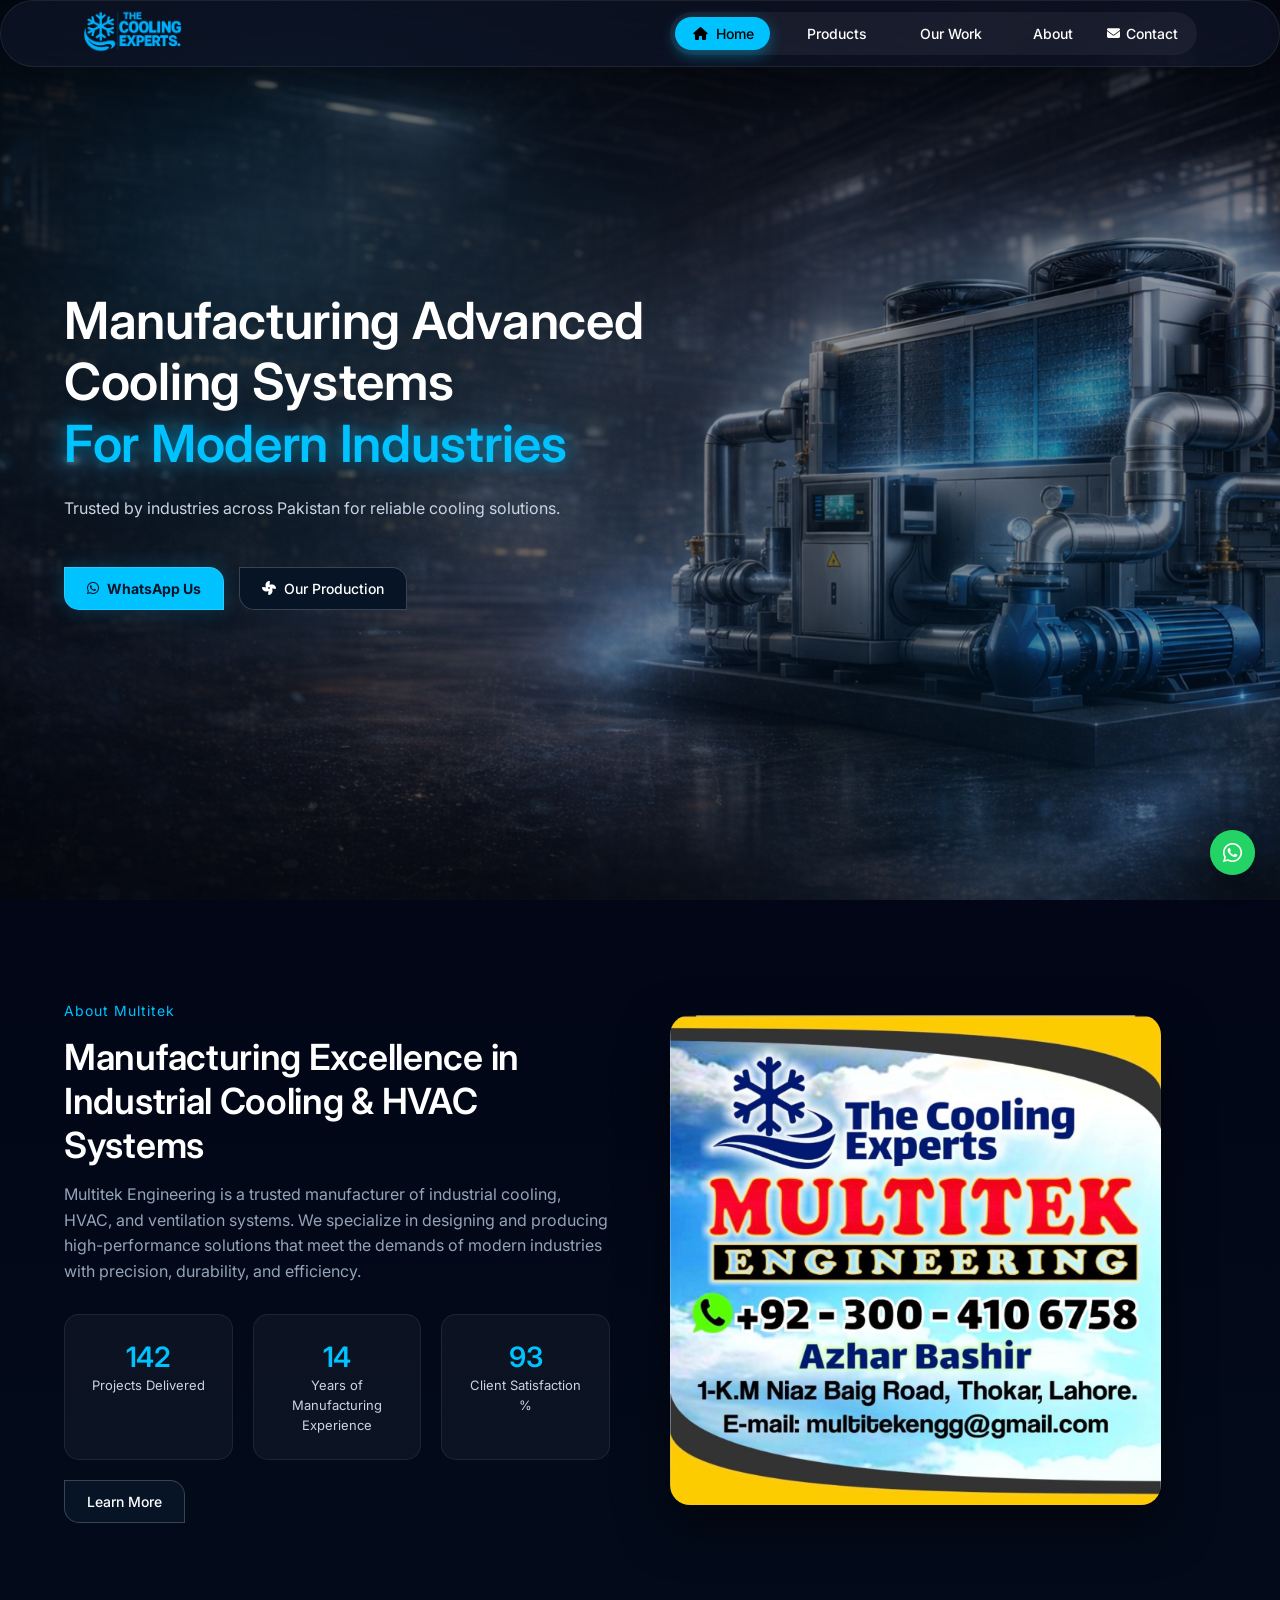
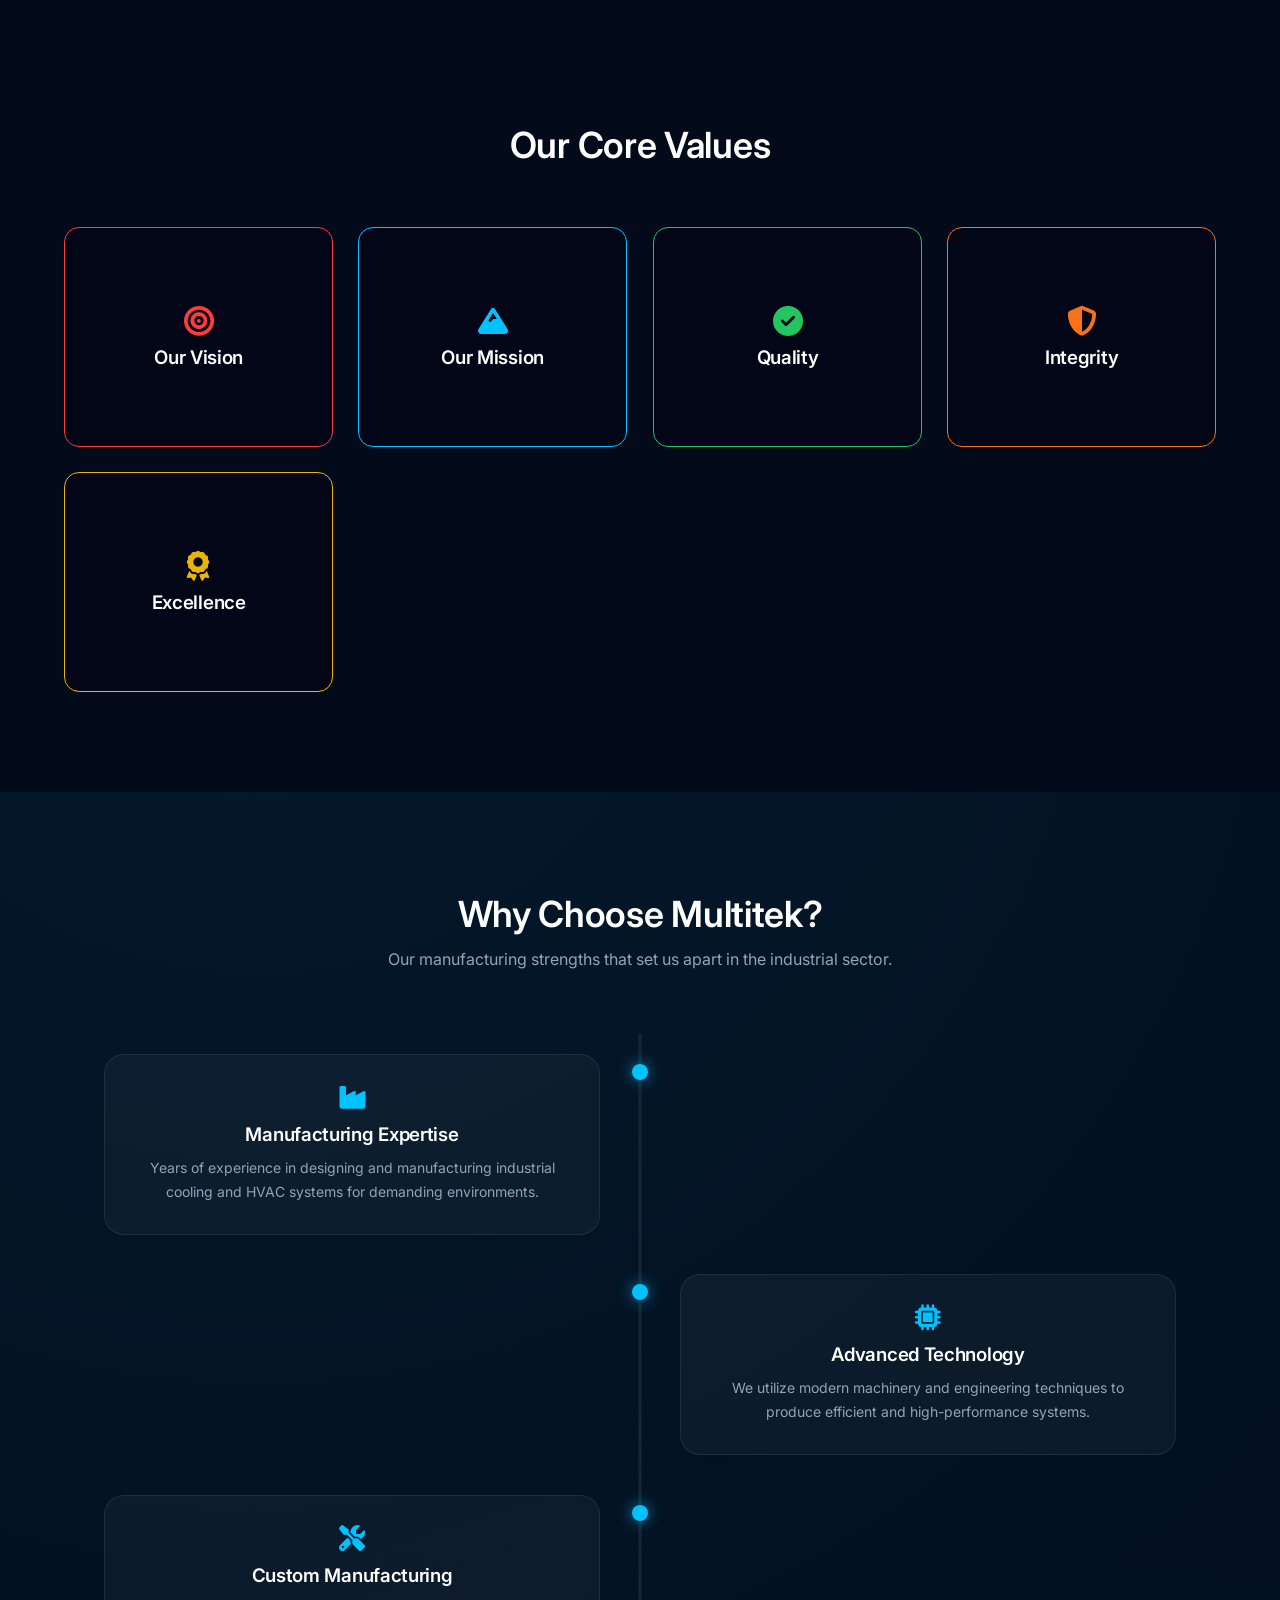
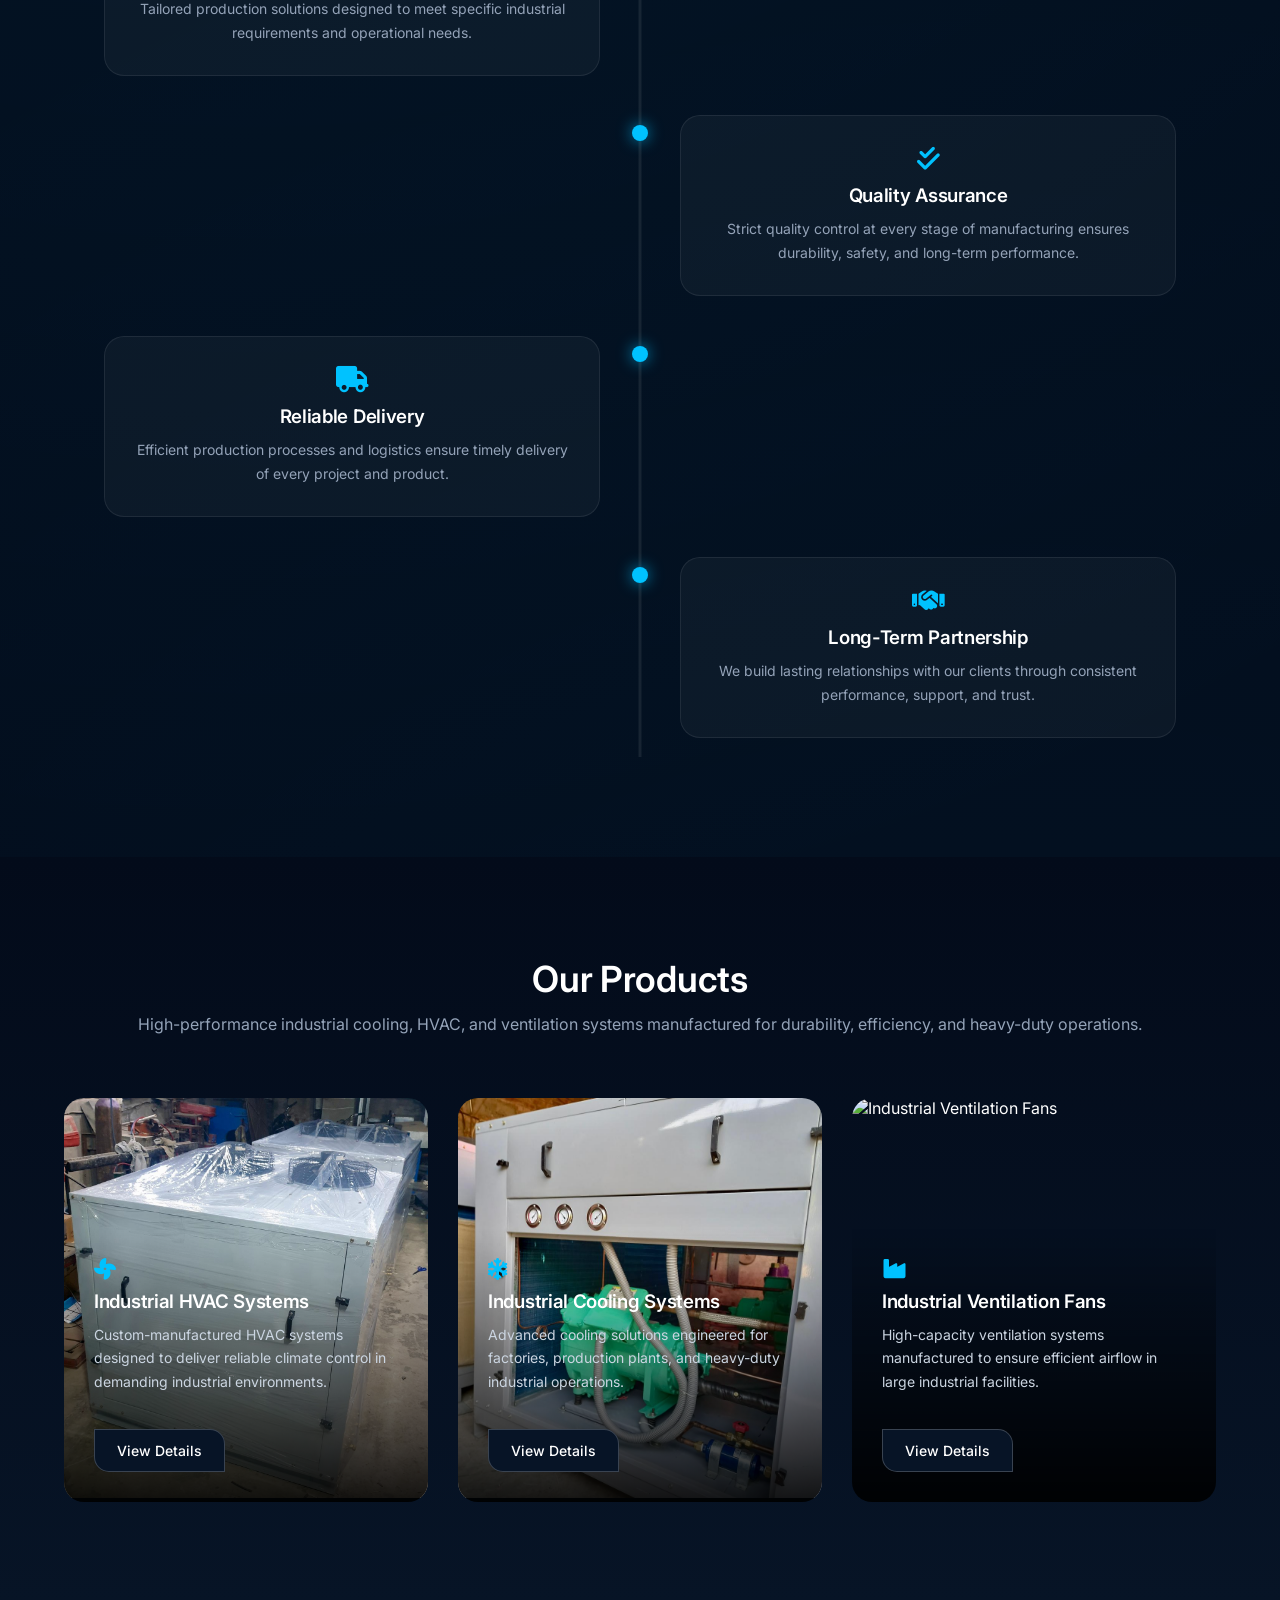
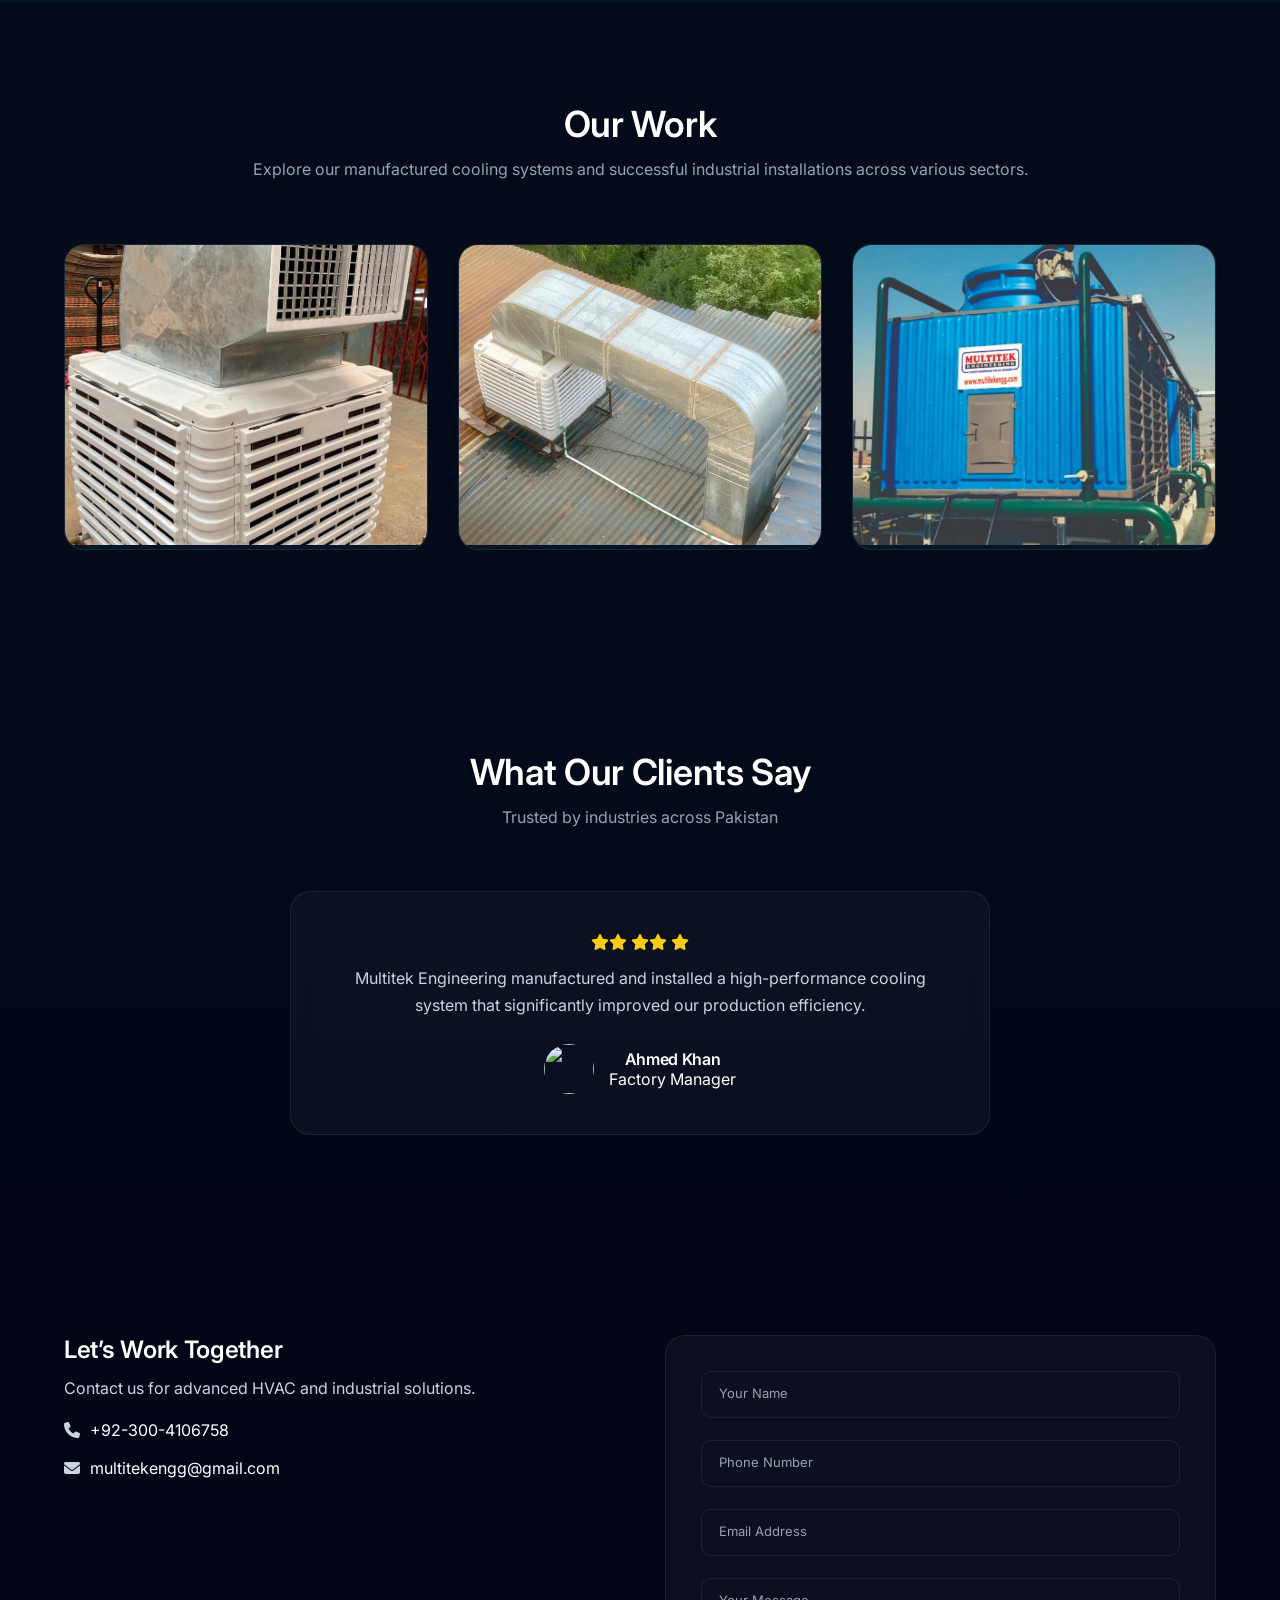
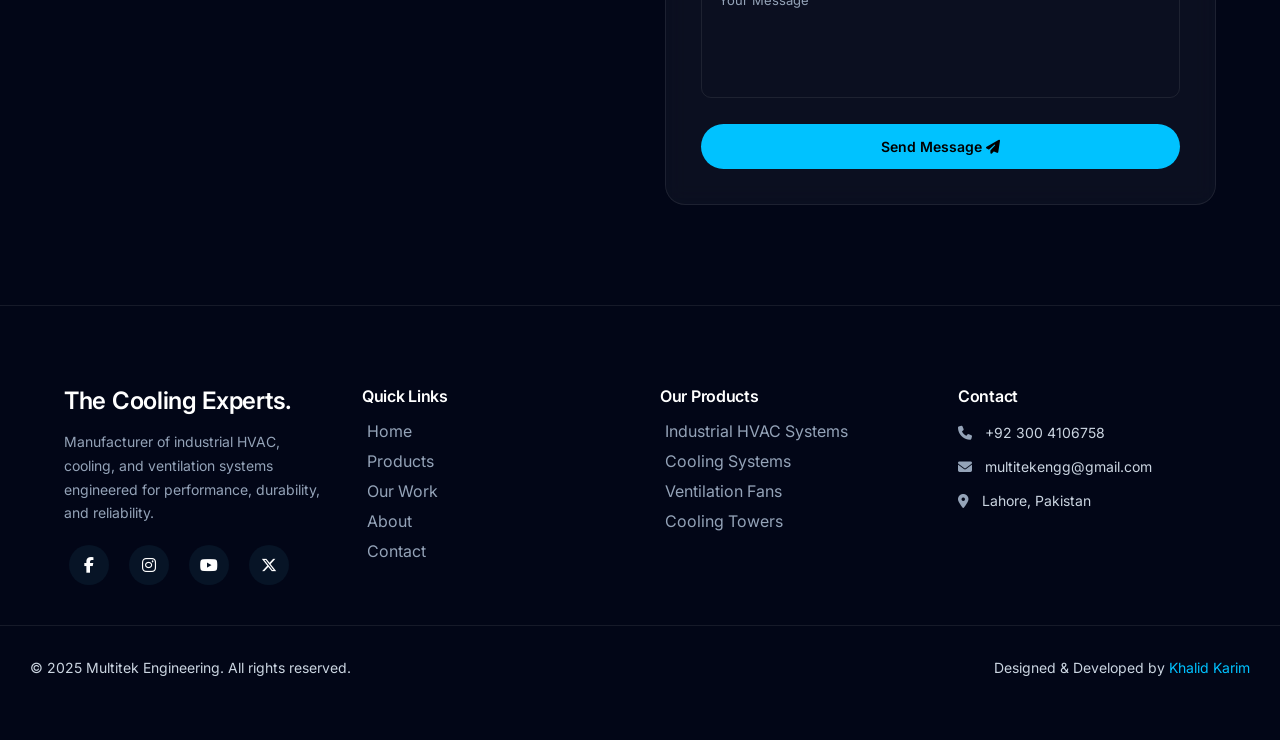
==== index.html @ aec08856 "Add files via upload" ====
<!DOCTYPE html>
<html lang="en">
<head>
<meta charset="UTF-8">
<meta name="viewport" content="width=device-width, initial-scale=1.0">

<!-- SEO TITLE -->
<title>Multitek Engineering | Industrial HVAC & Cooling Systems Manufacturer in Pakistan</title>

<!-- META DESCRIPTION -->
<meta name="description" content="Multitek Engineering is a leading manufacturer of industrial HVAC, cooling, and ventilation systems in Pakistan. We deliver high-performance, energy-efficient solutions for factories and industries.">

<!-- KEYWORDS -->
<meta name="keywords" content="Industrial HVAC Pakistan, Cooling Systems Manufacturer, Industrial Ventilation Systems, HVAC Manufacturer Pakistan, Multitek Engineering">

<!-- AUTHOR -->
<meta name="author" content="Multitek Engineering">

<!-- ROBOTS -->
<meta name="robots" content="index, follow">

<!-- CANONICAL (IMPORTANT FOR SEO) -->
<link rel="canonical" href="https://multitekengg.com/">

<!-- OPEN GRAPH -->
<meta property="og:title" content="Multitek Engineering | Industrial HVAC & Cooling Systems">
<meta property="og:description" content="High-performance industrial cooling and HVAC systems manufactured for modern industries.">
<meta property="og:image" content="assets/preview.jpg">
<meta property="og:type" content="website">
<meta property="og:url" content="https://multitekengg.com/">

<!-- TWITTER CARD -->
<meta name="twitter:card" content="summary_large_image">
<meta name="twitter:title" content="Multitek Engineering | Industrial HVAC & Cooling Systems">
<meta name="twitter:description" content="Industrial cooling and HVAC systems manufacturer in Pakistan.">
<meta name="twitter:image" content="assets/preview.jpg">

<!-- FAVICON -->
<link rel="icon" href="assets/favicon.png">

<!-- GOOGLE FONTS (OPTIMIZED) -->
<link rel="preconnect" href="https://fonts.googleapis.com">
<link rel="preconnect" href="https://fonts.gstatic.com" crossorigin>
<link href="https://fonts.googleapis.com/css2?family=Inter:wght@300;400;600;700&display=swap" rel="stylesheet">

<!-- FONT AWESOME -->
<link rel="stylesheet" href="https://cdnjs.cloudflare.com/ajax/libs/font-awesome/6.5.0/css/all.min.css">

<!-- CSS -->
<link rel="stylesheet" href="style.css">
<link rel="stylesheet" href="responsive.css">
<link rel="sitemap" type="application/xml" title="Sitemap" href="/sitemap.xml">
</head>

<body>

<!-- ================= NAVBAR ================= -->
<div id="navbar-placeholder"></div>
<!-- ================= HERO ================= -->
<section class="hero">

  <!-- BACKGROUND -->
  <div class="hero-bg"></div>

  <div class="container hero-grid">

    <!-- LEFT CONTENT -->
    <div class="hero-content">
      <h1 data-animate="down">
        Manufacturing Advanced Cooling Systems <br>
  <span>For Modern Industries</span>
      </h1>

      <p data-animate="left">
        Trusted by industries across Pakistan for reliable cooling solutions.</p>

      <div class="hero-buttons">
        <a href="https://wa.me/923004106758" class="btn primary" target="_blank" 
   rel="noopener noreferrer"
   aria-label="Chat on WhatsApp" ><i class="fa-brands fa-whatsapp"></i> WhatsApp Us</a>
   
        <a href="products.html" class="btn secondary"><i class="fa-solid fa-fan"></i> Our Production</a>
      </div>
    </div>

  </div>

</section>

<!-- ================= ABOUT ================= -->
<section class="about">
  <div class="container about-grid">

    <!-- LEFT CONTENT -->
    <div class="about-text" data-animate="left">
      <span class="tagline">About Multitek</span>

      <h2>
        Manufacturing Excellence in Industrial Cooling & HVAC Systems
      </h2>

      <p>
        Multitek Engineering is a trusted manufacturer of industrial cooling, HVAC, and ventilation systems. We specialize in designing and producing high-performance solutions that meet the demands of modern industries with precision, durability, and efficiency.
      </p>
     

      <!-- STATS -->
      <div class="stats">

        <div class="stat-card">
          <h3 class="counter" data-target="150">0</h3>
          <span>Projects Delivered</span>
        </div>

        <div class="stat-card">
          <h3 class="counter" data-target="15">0</h3>
          <span>Years of Manufacturing Experience</span>
        </div>

        <div class="stat-card">
          <h3 class="counter" data-target="98">0</h3>
          <span>Client Satisfaction %</span>
        </div>

      </div>

      <a href="about.html" class="btn secondary">Learn More</a>
    </div>

    <!-- RIGHT IMAGE -->
    <div class="about-img" data-animate="right">
      <img src="assets/about-multitek.jpeg" alt="Industrial manufacturing facility">
    </div>

  </div>
</section>

<section class="know-us">
  <div class="container">

    <div class="section-header">
      <h2 data-animate="down">Our Core Values</h2>
    </div>

    <div class="know-grid">

      <!-- CARD -->
      <div class="know-card">
        <div class="card-inner">

          <div class="card-front red">
            <i class="fas fa-bullseye"></i>
            <h3>Our Vision</h3>
          </div>

          <div class="card-back">
            <p>To become a leading manufacturer of industrial cooling and HVAC systems, delivering innovation, precision, and long-term reliability worldwide.</p>
          </div>

        </div>
      </div>

      <!-- CARD -->
      <div class="know-card">
        <div class="card-inner">

          <div class="card-front blue">
            <i class="fas fa-mountain"></i>
            <h3>Our Mission</h3>
          </div>

          <div class="card-back">
            <p>To design and manufacture high-performance industrial cooling and ventilation systems that meet modern industry demands.</p>
          </div>

        </div>
      </div>

      <!-- CARD -->
      <div class="know-card">
        <div class="card-inner">

          <div class="card-front green">
            <i class="fas fa-check-circle"></i>
            <h3>Quality</h3>
          </div>

          <div class="card-back">
            <p>We maintain strict quality control in every stage of manufacturing to ensure durability, efficiency, and long Products life.</p>
          </div>

        </div>
      </div>

      <!-- CARD -->
      <div class="know-card">
        <div class="card-inner">

          <div class="card-front orange">
            <i class="fas fa-shield-alt"></i>
            <h3>Integrity</h3>
          </div>

          <div class="card-back">
            <p>We operate with transparency, reliability, and strong business ethics in every project and client relationship.</p>
          </div>

        </div>
      </div>

      <!-- CARD -->
      <div class="know-card">
        <div class="card-inner">

          <div class="card-front yellow">
            <i class="fas fa-award"></i>
            <h3>Excellence</h3>
          </div>

          <div class="card-back">
            <p>We continuously improve our manufacturing processes and technologies to deliver superior industrial solutions.</p>
          </div>

        </div>
      </div>

    </div>

  </div>
</section>

<section class="why-timeline">
  <div class="container">

    <div class="section-header">
      <h2 data-animate="down">Why Choose Multitek?</h2>
      <p>Our manufacturing strengths that set us apart in the industrial sector.</p>
    </div>

    <div class="timeline">

      <!-- LINE -->
      <div class="timeline-line"></div>

      <!-- ITEM -->
      <div class="timeline-item left" data-animate="left">
        <div class="extra-card">
          <i class="fas fa-industry"></i>
          <h3>Manufacturing Expertise</h3>
          <p>Years of experience in designing and manufacturing industrial cooling and HVAC systems for demanding environments.</p>
        </div>
      </div>

      <div class="timeline-item right" data-animate="right">
        <div class="extra-card">
          <i class="fas fa-microchip"></i>
          <h3>Advanced Technology</h3>
          <p>We utilize modern machinery and engineering techniques to produce efficient and high-performance systems.</p>
        </div>
      </div>

      <div class="timeline-item left" data-animate="left">
        <div class="extra-card">
          <i class="fas fa-tools"></i>
          <h3>Custom Manufacturing</h3>
          <p>Tailored production solutions designed to meet specific industrial requirements and operational needs.</p>
        </div>
      </div>

      <div class="timeline-item right" data-animate="right">
        <div class="extra-card">
          <i class="fas fa-check-double"></i>
          <h3>Quality Assurance</h3>
          <p>Strict quality control at every stage of manufacturing ensures durability, safety, and long-term performance.</p>
        </div>
      </div>

      <div class="timeline-item left" data-animate="left">
        <div class="extra-card">
          <i class="fas fa-truck"></i>
          <h3>Reliable Delivery</h3>
          <p>Efficient production processes and logistics ensure timely delivery of every project and product.</p>
        </div>
      </div>

      <div class="timeline-item right" data-animate="right">
        <div class="extra-card">
          <i class="fas fa-handshake"></i>
          <h3>Long-Term Partnership</h3>
          <p>We build lasting relationships with our clients through consistent performance, support, and trust.</p>
        </div>
      </div>

    </div>

  </div>
</section>

<!-- ================= Products ================= -->
<section class="products">
  <div class="container">

    <div class="section-header"data-animate="down">
      <h2>Our Products</h2>
      <p>High-performance industrial cooling, HVAC, and ventilation systems manufactured for durability, efficiency, and heavy-duty operations.</p>
    </div>

    <div class="products-grid">

      <!-- CARD 1 -->
      <div class="products-card" data-animate="left">
        <img src="HVAC UNIT PHARMA GRADE/HVAC-UNIT-PHARMA-GRADE (5).jpeg" alt="Industrial HVAC Systems">

        <div class="products-content">
          <i class="fas fa-fan"></i>
          <h3>Industrial HVAC Systems</h3>
          <p>Custom-manufactured HVAC systems designed to deliver reliable climate control in demanding industrial environments.</p>
          <a href="products.html" class="btn secondary">View Details</a>
        </div>
      </div>

      <!-- CARD 2 -->
      <div class="products-card" data-animate="down">
        <img src="Air conditioning units 20+20 tons with Sami sealed compressor/Air-conditioning-units (2).jpeg" alt="Industrial Cooling Systems">

        <div class="products-content">
          <i class="fas fa-snowflake"></i>
          <h3>Industrial Cooling Systems</h3>
          <p>Advanced cooling solutions engineered for factories, production plants, and heavy-duty industrial operations.</p>
          <a href="products.html" class="btn secondary">View Details</a>
        </div>
      </div>

      <!-- CARD 3 -->
      <div class="products-card" data-animate="right">
        <img src="INDUSTRIAL VENTILATION FANS/VENTILATION-FAN (2).jpeg" alt="Industrial Ventilation Fans">

        <div class="products-content">
          <i class="fas fa-industry"></i>
          <h3>Industrial Ventilation Fans</h3>
          <p>High-capacity ventilation systems manufactured to ensure efficient airflow in large industrial facilities.</p>
          <a href="products.html" class="btn secondary">View Details</a>
        </div>
      </div>

    </div>

  </div>
</section>

<!-- ================= PROJECTS ================= -->
 <section class="projects" id="projects">
  <div class="container">

    <div class="section-header" data-animate="down">
      <h2>Our Work</h2>
      <p>Explore our manufactured cooling systems and successful industrial installations across various sectors.</p>
    </div>

    <div class="projects-grid" data-animate="down">

      <!-- PROJECT 1 -->
      <div class="project-card"data-animate="left">
        <img src="EVAPORATED COOLERS LOCAL AND CHINA/EVAPORATED-COOLERS (5).jpeg" alt="Industrial Cooling System Installation">

        <div class="project-overlay">
          <span class="tag">Cooling System</span>
          <h3>Industrial Cooling Plant</h3>
          <p>Custom-manufactured high-capacity cooling system installed for a large-scale production facility.</p>
          <a href="projects.html" class="btn secondary">View Details</a>
        </div>
      </div>

      <!-- PROJECT 2 -->
      <div class="project-card" data-animate="down">
        <img src="assets/AIR DISTRIBUTION DUCT WORK.jpeg" alt="AIR DISTRIBUTION DUCT WORK">

        <div class="project-overlay">
          <span class="tag">Ventilation</span>
          <h3>AIR DISTRIBUTION DUCT WORK</h3>
          <p>Heavy-duty ventilation solution designed and installed to optimize airflow in industrial environments.</p>
          <a href="projects.html" class="btn secondary">View Details</a>
        </div>
      </div>

      <!-- PROJECT 3 -->
      <div class="project-card" data-animate="right">
        <img src="assets/FRP COOLING TOWERS.jpeg" alt="Cooling Tower Manufacturing">

        <div class="project-overlay">
          <span class="tag">Cooling Tower</span>
          <h3>Cooling Tower System</h3>
          <p>Engineered and manufactured cooling tower system ensuring efficient thermal performance.</p>
          <a href="projects.html" class="btn secondary">View Details</a>
        </div>
      </div>

    </div>

  </div>
</section>

<!-- ================= TESTIMONIAL ================= -->
<section class="testimonials">
  <div class="container">

    <div class="section-header"data-animate="down">
      <h2>What Our Clients Say</h2>
      <p>Trusted by industries across Pakistan</p>
    </div>

    <div class="testimonial-slider">

      <!-- 1 -->
      <div class="testimonial-card active">
        <div class="stars">
          <i class="fas fa-star"></i><i class="fas fa-star"></i>
          <i class="fas fa-star"></i><i class="fas fa-star"></i>
          <i class="fas fa-star"></i>
        </div>
        <p>
          Multitek Engineering manufactured and installed a high-performance cooling system that significantly improved our production efficiency.
        </p>
        <div class="client">
          <img src="https://randomuser.me/api/portraits/men/32.jpg">
          <div>
            <h4>Ahmed Khan</h4>
            <span>Factory Manager</span>
          </div>
        </div>
      </div>

      <!-- 2 -->
      <div class="testimonial-card">
        <div class="stars">
          <i class="fas fa-star"></i><i class="fas fa-star"></i>
          <i class="fas fa-star"></i><i class="fas fa-star"></i>
          <i class="fas fa-star"></i>
        </div>
        <p>
          Reliable manufacturing quality and professional team. Their industrial ventilation system exceeded our expectations.
        </p>
        <div class="client">
          <img src="https://randomuser.me/api/portraits/men/45.jpg">
          <div>
            <h4>Usman Ali</h4>
            <span>Operations Head</span>
          </div>
        </div>
      </div>

      <!-- 3 -->
      <div class="testimonial-card">
        <div class="stars">
          <i class="fas fa-star"></i><i class="fas fa-star"></i>
          <i class="fas fa-star"></i><i class="fas fa-star"></i>
          <i class="fas fa-star"></i>
        </div>
        <p>
          Their custom-manufactured HVAC system is efficient, durable, and perfectly suited for our industrial environment.
        </p>
        <div class="client">
          <img src="https://randomuser.me/api/portraits/men/60.jpg">
          <div>
            <h4>Bilal Hussain</h4>
            <span>Plant Supervisor</span>
          </div>
        </div>
      </div>

      <!-- 4 -->
      <div class="testimonial-card">
        <div class="stars">
          <i class="fas fa-star"></i><i class="fas fa-star"></i>
          <i class="fas fa-star"></i><i class="fas fa-star"></i>
          <i class="fas fa-star"></i>
        </div>
        <p>
          Multitek delivered on time with excellent build quality. Their cooling systems are built for heavy-duty performance.
        </p>
        <div class="client">
          <img src="https://randomuser.me/api/portraits/men/12.jpg">
          <div>
            <h4>Farhan Malik</h4>
            <span>Production Manager</span>
          </div>
        </div>
      </div>

      <!-- 5 -->
      <div class="testimonial-card">
        <div class="stars">
          <i class="fas fa-star"></i><i class="fas fa-star"></i>
          <i class="fas fa-star"></i><i class="fas fa-star"></i>
          <i class="fas fa-star"></i>
        </div>
        <p>
          Excellent engineering and manufacturing expertise. Their ventilation systems improved airflow across our facility.
        </p>
        <div class="client">
          <img src="https://randomuser.me/api/portraits/men/77.jpg">
          <div>
            <h4>Imran Shah</h4>
            <span>Facility Manager</span>
          </div>
        </div>
      </div>

      <!-- 6 -->
      <div class="testimonial-card">
        <div class="stars">
          <i class="fas fa-star"></i><i class="fas fa-star"></i>
          <i class="fas fa-star"></i><i class="fas fa-star"></i>
          <i class="fas fa-star"></i>
        </div>
        <p>
          High-quality manufacturing standards and strong technical support. Highly recommended for industrial cooling solutions.
        </p>
        <div class="client">
          <img src="https://randomuser.me/api/portraits/men/22.jpg">
          <div>
            <h4>Saad Ahmed</h4>
            <span>Engineering Lead</span>
          </div>
        </div>
      </div>

    </div>

  </div>
</section>

<!-- CONTACT + FOOTER -->
<div id="contact-placeholder"></div>
<div id="footer-placeholder"></div>


<script src="script.js" defer></script></body>
</html>
---- style.css ----
/* ==============================
   GLOBAL COLOR SYSTEM (UPGRADED)
============================== */
:root{

  /* PRIMARY BRAND */
  --primary:#00c2ff;
  --primary-light:#33d4ff;
  --primary-glow:rgba(0,194,255,0.4);
  --primary-gradient:linear-gradient(135deg,#00c2ff,#3b82f6);

  /* BACKGROUNDS (DEEP DARK) */
  --bg-dark:#020617;
  --bg-main:#030b1a;
  --bg-soft:#071426;

  /* TEXT */
  --text-white:#ffffff;
  --text-light:#cbd5e1;
  --text-muted:#94a3b8;

  /* BORDERS */
  --border-soft:rgba(255,255,255,0.08);
  --border-glow:rgba(0,194,255,0.3);

  /* GLASS */
  --glass:rgba(255,255,255,0.04);
  --glass-strong:rgba(255,255,255,0.08);

}

/* ==============================
   RESET
============================== */
*{
  margin:0;
  padding:0;
  box-sizing:border-box;
  font-family:'Inter', sans-serif;
}

/* ==============================
   BASE (UPGRADED BACKGROUND)
============================== */
html{
  scroll-behavior:smooth;
  overflow-x:hidden;
}

body{
  width:100%;

  /* 🔥 BIFROST STYLE BACKGROUND */
  background:
    radial-gradient(circle at 20% 30%, rgba(0,194,255,0.08), transparent 40%),
    radial-gradient(circle at 80% 70%, rgba(0,194,255,0.05), transparent 40%),
    var(--bg-main);

  color:var(--text-white);
  animation:fadeIn 0.6s ease;
  overflow-x:hidden;
}

/* ==============================
   TYPOGRAPHY (PREMIUM)
============================== */
h1,h2,h3,h4,h5,h6{
  color:var(--text-white);
  font-weight:600;
  letter-spacing:-0.3px;
}

h1{
  font-size:clamp(2.5rem,5vw,3.5rem);
  line-height:1.2;
}

p{
  color:var(--text-light);
  line-height:1.7;
}

/* ==============================
   GLOBAL GLOW EFFECT 🔥
============================== */
.glow{
  position:relative;
}

.glow::before{
  content:'';
  position:absolute;
  width:300px;
  height:300px;
  background:radial-gradient(circle,var(--primary),transparent);
  filter:blur(100px);
  opacity:0.12;
  z-index:-1;
}

/* ==============================
   GLASS SYSTEM (REUSABLE)
============================== */
.glass{
  background:var(--glass);
  backdrop-filter:blur(15px);
  border:1px solid var(--border-soft);
  border-radius:20px;
  transition:0.3s;
}

.glass:hover{
  border-color:var(--border-glow);
  box-shadow:0 10px 40px rgba(0,194,255,0.1);
}

/* ==============================
   LINKS
============================== */
a{
  text-decoration:none;
  color:inherit;
}

/* ==============================
   LAYOUT
============================== */
/* SECTION */
section{
  padding:100px 0;
  position:relative; /* 🔥 for glow effects */
}

/* CONTAINER */
.container{
  width:90%;
  max-width:1200px;
  margin:auto;

  position:relative; /* 🔥 helps overlays & z-index */
  z-index:1;

  overflow:visible;
}

/* ==============================
   ANIMATION
============================== */
@keyframes fadeIn{
  from{opacity:0; transform:translateY(10px);}
  to{opacity:1;}
}

/* ==============================
   NAVBAR WRAPPER (GLASS)
============================== */
.navbar{
  position:fixed;
  top:0;
  width:100%;
  z-index:1000;

  display:flex;
  justify-content:center;

  pointer-events:auto;
}

/* FLOATING GLASS BAR */
.nav-wrapper{
  width:100%;

  background:rgba(15,23,42,0.6);
  backdrop-filter:blur(20px);

  border:1px solid var(--border-soft);
  border-radius:50px;

  padding:8px 20px;

  box-shadow:0 10px 30px rgba(0,0,0,0.3);

  /* 🔥 PERFORMANCE */
  will-change:transform, opacity;

  /* 🔥 INITIAL STATE */
  transform:translateY(-30px);
  opacity:0;

  /* 🔥 SMOOTH ANIMATION */
  animation:navbarFade 0.6s ease forwards;
}

/* KEYFRAME */
@keyframes navbarFade{
  to{
    transform:translateY(0);
    opacity:1;
  }
}

/* ==============================
   CONTAINER
============================== */
.nav-container{
  display:flex;
  justify-content:space-between;
  align-items:center;
}

/* ==============================
   LOGO
============================== */
.logo img{
  height:45px;
  transition:0.3s;
}

.logo img:hover{
  transform:scale(1.05);
  filter:drop-shadow(0 0 10px var(--primary));
}

/* ==============================
   NAV LINKS (PILL STYLE)
============================== */

/* REMOVE OLD DOT UNDERLINE */
.nav-links a::after{
  display:none !important;
}

/* NAV WRAPPER */
.nav-links{
  display:flex;
  align-items:center;
  gap:6px;
 list-style:none;
  background:rgba(255,255,255,0.05);
  padding:5px;
  border-radius:30px;
}

/* LINKS */
.nav-links a{
  display:flex;
  align-items:center;
  justify-content:center;
  gap:6px;

  padding:8px 14px;
  border-radius:20px;

  color:var(--text-white);
  font-size:14px;
  font-weight:500;

  transition:all 0.3s ease;
  position:relative;
}

/* ICON */
.nav-links a i{
  font-size:13px;

  opacity:0;
  transform:translateY(5px) scale(0.6);
  transition:0.3s ease;
}

/* TEXT */
.nav-links a span{
  transition:0.3s;
}

/* HOVER EFFECT */
.nav-links a:hover{
  background:rgba(255,255,255,0.08);
}

/* ACTIVE LINK */
.nav-links a.active{
  background:var(--primary);
  color:#000;

  padding:8px 18px; /* 🔥 slightly bigger */
}

/* 🔥 ICON APPEAR ON ACTIVE */
.nav-links a.active i{
  opacity:1;
  transform:translateY(0) scale(1);
}

/* SMOOTH TEXT SHIFT */
.nav-links a.active span{
  transform:translateX(2px);
}

/* GLOW EFFECT */
.nav-links a.active{
  box-shadow:0 5px 15px rgba(0,194,255,0.4);
}

/* ==============================
   MENU ICON
============================== */
.menu-icon{
  display:none;
}

/* ==============================
   MENU ICON
============================== */
.menu-icon{
  width:50px;
  height:50px;
  position:relative;
  cursor:pointer;
  display:none;
  z-index:1001;
}

.menu-dot{
  position:absolute;
  width:8px;
  height:8px;
  background:var(--text-white);
  border-radius:50%;
  left:50%;
  transform:translateX(-50%);
  transition:all .25s cubic-bezier(.68,-0.6,.32,1.6);
}

.menu-dot1{ top:10px; }
.menu-dot2{ top:20px; }
.menu-dot3{ top:30px; }

/* ACTIVE ANIMATION */
.menu-icon.active .menu-dot1{ top:20px; }
.menu-icon.active .menu-dot3{ top:20px; }
.menu-icon.active .menu-dot2{ opacity:0; }

.menu-icon.active .menu-dot1,
.menu-icon.active .menu-dot3{
  width:28px;
  height:6px;
  border-radius:2px;
}

.menu-icon.active .menu-dot1{
  transform:translateX(-50%) rotate(45deg);
}

.menu-icon.active .menu-dot3{
  transform:translateX(-50%) rotate(-45deg);
}



/* ==============================
   HERO
============================== */
.hero{
  position:relative;
  height:100vh;
  display:flex;
  align-items:center;
  overflow:hidden;
}

/* ==============================
   BACKGROUND
============================== */
.hero-bg{
  position:absolute;
  width:100%;
  height:100%;
background:
    radial-gradient(circle at 20% 30%, rgba(0,194,255,0.15), transparent 40%),
    radial-gradient(circle at 80% 70%, rgba(0,194,255,0.1), transparent 40%),
    url('assets/hero.png') center/cover no-repeat;
  background-attachment:fixed;
  z-index:-2;
}

/* DARK OVERLAY */
.hero::after{
  content:'';
  position:absolute;
  width:100%;
  height:100%;
  background:rgba(2,6,23,0.4); /* keep overlay but clean */
  z-index:-1;
}

/* ==============================
   GRID
============================== */
.hero-grid{
  display:grid;
  grid-template-columns:1.1fr 0.9fr;
  align-items:center;
  gap:40px;
}

/* ==============================
   TEXT
============================== */
/* ==============================
   TEXT IMPROVEMENT
============================== */
.hero-content h1{
  font-size:3.2rem;
  line-height:1.2;
  color:var(--text-white);
}

.hero-content span{
  color:var(--primary);
  text-shadow:0 0 20px rgba(0,194,255,0.6);
}

.hero-content p{
  margin:20px 0;
  color:var(--text-light);
  max-width:500px;
  line-height:1.7;
}

/* ==============================
   HERO BUTTON WRAPPER
============================== */
.hero-buttons{
  display:flex;
  gap:15px;
  margin-top:25px;
}

/* ==============================
   BASE BUTTON
============================== */
.btn{
  display:inline-flex;
  align-items:center;
  gap:8px;

  padding:12px 22px;
  margin-top: 20px;
border-start-end-radius:15px;
  border-bottom-left-radius:15px;
  font-size:14px;
  font-weight:500;

  cursor:pointer;
  transition:all 0.3s ease;

  position:relative;
  overflow:hidden;
}

/* ==============================
   PRIMARY (GLOW BUTTON)
============================== */
.primary{
  background:var(--primary);
  color:var(--bg-soft);
  font-weight: bold;

  border:1px solid rgba(255,255,255,0.15);
  backdrop-filter:blur(12px);

  box-shadow:
    0 0 0 rgba(0,194,255,0),
    0 0 20px rgba(0,194,255,0.2);
}

/* GLOW EFFECT */
.primary::before{
  content:'';
  position:absolute;
  inset:0;
  border-radius:inherit;

  background:radial-gradient(circle at center, #00c2ff, transparent 70%);
  opacity:0;
  transition:0.4s;
}

/* HOVER */
.primary:hover{
  transform:translateY(-3px);

  border-color:#00c2ff;

  box-shadow:
    0 0 20px rgba(0,194,255,0.4),
    0 0 40px rgba(0,194,255,0.2);
}

.primary:hover::before{
  opacity:0.2;
}

/* ==============================
   SECONDARY (OUTLINE GLASS)
============================== */
.secondary{
  background:var(--bg-soft);
  color:var(--text-white);

  border:1px solid rgba(255,255,255,0.2);
  backdrop-filter:blur(10px);
}

/* HOVER */
.secondary:hover{
  transform:translateY(-3px);

  border-color:#00c2ff;
  color:#00c2ff;

  box-shadow:0 0 20px rgba(0,194,255,0.2);
}

/* ==============================
   ABOUT
============================== */
.about{
  padding:100px 0;
  background:linear-gradient(180deg,var(--bg-dark),var(--bg-main));
}

.about-grid{
  display:grid;
  grid-template-columns:1fr 1fr;
  gap:60px;
  align-items:center;
}

/* ==============================
   TEXT
============================== */
.tagline{
  color:var(--primary);
  font-size:14px;
  letter-spacing:1px;
}

.about-text h2{
  font-size:36px;
  margin:15px 0;
  color:var(--text-white);
}

.about-text p{
  color:var(--text-muted);
  margin-bottom:30px;
  line-height:1.6;
}

/* ==============================
   STATS
============================== */
.stats{
  display:flex;
  gap:20px;
  flex-wrap:wrap;
}

.stat-card{
  background:var(--glass);
  backdrop-filter:blur(10px);
  padding:25px;
  border-radius:15px;
  text-align:center;
  flex:1;
  min-width:120px;
  transition:0.3s;
  border:1px solid var(--border-soft);
}

.stat-card:hover{
  transform:translateY(-5px);
  background:rgba(255,255,255,0.08); /* keep hover feel */
}

.stat-card h3{
  font-size:28px;
  color:var(--primary);
}

.stat-card span{
  font-size:13px;
  color:var(--text-light);
}


/* ==============================
   IMAGE
============================== */
.about-img img{
  width:90%;
  border-radius:20px;
  box-shadow:0 20px 50px rgba(0,0,0,0.5);
}

/* ==============================
   KNOW US SECTION
============================== */
.know-us{
  padding:100px 0;
  background:var(--bg-main);
  text-align:center;
  overflow:hidden;
}

.know-grid{
  display:grid;
  grid-template-columns:repeat(auto-fit,minmax(220px,1fr));
  gap:25px;
  margin-top:50px;
}

/* ==============================
   CARD BASE
============================== */
.know-card{
  perspective:1000px;
  transition:0.3s;
}

/* ==============================
   INNER FLIP
============================== */
.card-inner{
  position:relative;
  width:100%;
  min-height:220px;

  transition:transform 0.7s cubic-bezier(.22,1,.36,1);
  transform-style:preserve-3d;

  transform:translateZ(0); /* 🔥 FIX GLITCH */
  will-change:transform;   /* 🔥 SMOOTH PERFORMANCE */
}

/* HOVER FLIP */
@media (hover:hover){
  .know-card:hover .card-inner{
    transform:rotateY(180deg);
  }
}
/* ==============================
   FRONT + BACK
============================== */
.card-front,
.card-back{
  position:absolute;
  width:100%;
  height:100%;
  backface-visibility:hidden;
  border-radius:15px;
  display:flex;
  flex-direction:column;
  align-items:center;
  justify-content:center;
  padding:20px;
}

/* ==============================
   FRONT
============================== */
.card-front{
  background:var(--bg-dark);
  border:1px solid var(--border-soft);
}

.card-front i{
  font-size:30px;
  margin-bottom:10px;
}

/* ==============================
   COLOR VARIANTS (KEEP BRAND)
============================== */
.red{ border-color:#ff3b3b; color:#ff3b3b; }
.blue{ border-color:var(--primary); color:var(--primary); }
.green{ border-color:#22c55e; color:#22c55e; }
.orange{ border-color:#f97316; color:#f97316; }
.yellow{ border-color:#eab308; color:#eab308; }

/* ==============================
   BACK
============================== */
.card-back{
    background:var(--bg-dark);
  border:1px solid var(--border-soft);

  transform:rotateY(180deg);
  font-size:14px;
}

/* ==============================
   HOVER EFFECT
============================== */
.know-card:hover{
  transform:translateY(-5px);
}

/* OPTIONAL GLOW */
.know-card:hover .card-front{
  box-shadow:0 10px 30px rgba(0,194,255,0.2);
}
/* ==============================
   WHY CHOOSE TIMELINE
============================== */
.why-choose{
  padding:100px 0;
  background:linear-gradient(180deg,var(--bg-dark),var(--bg-soft));
  text-align:center;
}

/* ==============================
   TIMELINE WRAPPER
============================== */
.why-choose .timeline{
  position:relative;
  margin-top:60px;
}

/* ==============================
   CENTER LINE
============================== */
.why-choose .timeline-line{
  position:absolute;
  left:50%;
  top:0;
  width:3px;
  height:100%;
  background:var(--border-soft);
  transform:translateX(-50%);
  overflow:hidden;
}

/* PROGRESS LINE */
.why-choose .timeline-line::after{
  content:'';
  position:absolute;
  top:0;
  left:0;
  width:100%;
  height:var(--progress, 0%);
  background:linear-gradient(to bottom,var(--primary),#3b82f6);
}

/* ==============================
   TIMELINE ITEM
============================== */
.why-choose .timeline-item{
  position:relative;
  width:50%;
  padding:20px 40px;
}

/* LEFT */
.why-choose .timeline-item.left{
  left:0;
  text-align:right;
}

/* RIGHT */
.why-choose .timeline-item.right{
  left:50%;
}

/* ==============================
   DOT
============================== */
.why-choose .timeline-item::before{
  content:'';
  position:absolute;
  top:30px;
  width:16px;
  height:16px;
  background:var(--primary);
  border-radius:50%;
  box-shadow:0 0 15px rgba(0,194,255,0.7);
}

/* DOT POSITION */
.why-choose .timeline-item.left::before{
  right:-8px;
}

.why-choose .timeline-item.right::before{
  left:-8px;
}

/* ==============================
   CARD
============================== */
.why-choose .extra-card{
  background:var(--glass);
  border:1px solid var(--border-soft);
  border-radius:18px;
  padding:25px;
  backdrop-filter:blur(10px);

  transition:0.4s cubic-bezier(.22,1,.36,1);
  position:relative;
}

/* HOVER */
.why-choose .extra-card:hover{
  transform:translateY(-8px) scale(1.02);
  box-shadow:0 20px 50px rgba(0,194,255,0.2);
}

/* ==============================
   ICON
============================== */
.why-choose .extra-card i{
  font-size:22px;
  color:var(--primary);
  margin-bottom:10px;
}

/* ==============================
   TEXT
============================== */
.why-choose h3{
  color:var(--text-white);
  margin:10px 0;
}

.why-choose p{
  color:var(--text-light);
  font-size:14px;
  line-height:1.6;
}


/* ==============================
   PRODUCTS
============================== */
.products{
  padding:100px 0;
  background:linear-gradient(180deg,var(--bg-main),var(--bg-soft));
}

/* ==============================
   SECTION HEADER
============================== */
.section-header{
  text-align:center;
  margin-bottom:60px;
}

.section-header h2{
  font-size:36px;
  margin-bottom:10px;
  color:var(--text-white);
}

.section-header p{
  color:var(--text-muted);
}

/* ==============================
   GRID
============================== */
.products-grid{
  display:grid;
  grid-template-columns:repeat(auto-fit,minmax(300px,1fr));
  gap:30px;
}

/* ==============================
   CARD
============================== */
.products-card{
  position:relative;
  border-radius:20px;
  overflow:hidden;
  cursor:pointer;
  transition:0.4s;
}

.products-card img{
  width:100%;
  height:400px;
  object-fit:cover;
  transition:0.5s;
}

/* ==============================
   OVERLAY CONTENT
============================== */
.products-content{
  position:absolute;
  bottom:0;
  left:0;
  width:100%;
  padding:30px;
  background:linear-gradient(transparent, rgba(0,0,0,0.9));
  color:var(--text-white);
  transition:0.4s;
}

.products-content i{
  font-size:22px;
  margin-bottom:10px;
  color:var(--primary);
}

.products-content h3{
  margin-bottom:10px;
}

.products-content p{
  font-size:14px;
  margin-bottom:15px;
  color:var(--text-light);
}

/* ==============================
   BUTTON
============================== */
.products-btn{
  display:inline-block;
  padding:8px 18px;
  border-radius:20px;
  background:var(--primary);
  color:#000;
  font-size:14px;
  transition:0.3s;
}

.products-btn:hover{
  background:var(--text-white);
}

/* ==============================
   HOVER EFFECT
============================== */
.products-card:hover img{
  transform:scale(1.1);
}

.products-card:hover .products-content{
  background:linear-gradient(transparent, rgba(0,0,0,1));
}

/* ==============================
   PROJECTS
============================== */
.projects{
  padding:100px 0;
  background:var(--bg-main);
}

/* ==============================
   GRID
============================== */
.projects-grid{
  display:grid;
  grid-template-columns:repeat(auto-fit,minmax(300px,1fr));
  gap:25px;
}

/* ==============================
   CARD
============================== */
.project-card{
  position:relative;
  border-radius:20px;
  overflow:hidden;
  cursor:pointer;
}

.project-card img{
  width:100%;
  height:350px;
  object-fit:cover;
  transition:0.5s;
}

/* ==============================
   OVERLAY
============================== */
.project-overlay{
  position:absolute;
  bottom:0;
  left:0;
  width:100%;
  padding:25px;
  background:linear-gradient(transparent, rgba(0,0,0,0.95));
  color:var(--text-white);
  transform:translateY(100%);
  transition:0.4s;
}

/* ==============================
   TAG
============================== */
.tag{
  display:inline-block;
  background:var(--primary);
  color:#000;
  padding:5px 12px;
  border-radius:20px;
  font-size:12px;
  margin-bottom:10px;
}

/* ==============================
   TEXT
============================== */
.project-overlay h3{
  margin-bottom:10px;
}

.project-overlay p{
  font-size:14px;
  color:var(--text-light);
  margin-bottom:15px;
}

/* ==============================
   BUTTON
============================== */
.project-btn{
  padding:8px 18px;
  background:var(--text-white);
  color:#000;
  border-radius:20px;
  font-size:14px;
  transition:0.3s;
}

.project-btn:hover{
  background:var(--primary);
}

/* ==============================
   HOVER EFFECT
============================== */
.project-card:hover img{
  transform:scale(1.1);
}

.project-card:hover .project-overlay{
  transform:translateY(0);
}

/* ==============================
   TESTIMONIAL
============================== */
.testimonials{
  padding:100px 0;
  background:linear-gradient(180deg,var(--bg-main),var(--bg-dark));
  text-align:center;
}

/* ==============================
   SLIDER
============================== */
.testimonial-slider{
  position:relative;
  max-width:700px;
  margin:auto;
}

/* ==============================
   CARD
============================== */
.testimonial-card{
  display:none;
  background:var(--glass);
  backdrop-filter:blur(15px);
  border-radius:20px;
  padding:40px;
  transition:0.5s;
  border:1px solid var(--border-soft);
}

.testimonial-card.active{
  display:block;
}

/* ==============================
   STARS
============================== */
.stars i{
  color:#facc15; /* keep gold */
  margin-bottom:15px;
}

/* ==============================
   TEXT
============================== */
.testimonial-card p{
  font-size:16px;
  margin-bottom:25px;
  color:var(--text-light);
}

/* ==============================
   CLIENT
============================== */
.client{
  display:flex;
  align-items:center;
  justify-content:center;
  gap:15px;
}

.client img{
  width:50px;
  height:50px;
  border-radius:50%;
  object-fit:cover;
}

.client h4{
  margin:0;
  color:var(--text-white);
}

/* ==============================
   CONTACT FORM
============================== */
.contact{
  padding:100px 0;
  background:var(--bg-dark);
}

/* GRID */
.contact-grid{
  display:grid;
  grid-template-columns:1fr 1fr;
  gap:50px;
}

/* ==============================
   TEXT
============================== */
.contact-info h2{
  margin-bottom:12px; /* 🔥 refined spacing */
  color:var(--text-white);
}

.contact-info p{
  color:var(--text-light);
  line-height:1.6;
}

.info-box{
  display:flex;
  align-items:center; /* 🔥 vertical alignment fix */
  gap:10px;
  margin-top:18px; /* 🔥 cleaner spacing */
  color:var(--text-light);
}
.info-box a {
  color: var(--text-white);
  text-decoration: none;
  transition: 0.3s;
}

.info-box a:hover {
  color: var(--primary);
}

/* ==============================
   FORM
============================== */
.contact-form{
  background:var(--glass);
  padding:35px; /* 🔥 slightly optimized */
  border-radius:20px;
  backdrop-filter:blur(10px);
  border:1px solid var(--border-soft);

  transition:0.3s; /* 🔥 smooth hover */
}

/* HOVER (PREMIUM TOUCH) */
.contact-form:hover{
  border-color:rgba(0,194,255,0.3);
  box-shadow:0 10px 40px rgba(0,194,255,0.08);
}

/* ==============================
   INPUT GROUP
============================== */
.input-group{
  position:relative;
  margin-bottom:22px; /* 🔥 better rhythm */
}

/* INPUTS */
.input-group input,
.input-group textarea{
  width:100%;
  padding:14px; /* 🔥 balanced */
  background:transparent;
  border:1px solid var(--border-soft);
  color:var(--text-white);
  border-radius:10px;
  outline:none;

  font-size:14px; /* 🔥 consistency */
  transition:0.3s;
}

/* TEXTAREA FIX */
.input-group textarea{
  min-height:120px;
  resize:none;
}

/* INPUT FOCUS EFFECT */
.input-group input:focus,
.input-group textarea:focus{
  border-color:var(--primary);
  box-shadow:0 0 12px rgba(0,194,255,0.2);
}

/* ==============================
   LABEL
============================== */
.input-group label{
  position:absolute;
  left:14px; /* 🔥 aligned with padding */
  top:14px;

  color:var(--text-muted);
  font-size:13px;

  transition:0.3s;
  pointer-events:none;
  padding:0 4px;
}

/* FLOAT LABEL */
.input-group input:focus + label,
.input-group input:valid + label,
.input-group textarea:focus + label,
.input-group textarea:valid + label{
  top:-9px;
  font-size:11px;
  color:var(--primary);
}

/* ==============================
   BUTTON
============================== */
.contact-btn{
  width:100%;
  padding:14px;

  background:var(--primary);
  color:#000;

  border:none;
  border-radius:30px;

  font-weight:600;
  font-size:14px;

  cursor:pointer;
  transition:0.3s;
}

/* HOVER */
.contact-btn:hover{
  background:var(--text-white);
  transform:translateY(-2px); /* 🔥 subtle lift */
  box-shadow:0 8px 20px rgba(0,194,255,0.25);
}
/* ==============================
   FOOTER
============================== */
.footer{
  background:var(--bg-dark);
  padding:80px 0 30px;
  border-top:1px solid var(--border-soft);
}

/* ==============================
   GRID
============================== */
.footer-grid{
  display:grid;
  grid-template-columns:repeat(auto-fit,minmax(220px,1fr));
  gap:40px;
  margin-bottom:40px;
}

.footer-col h2,
.footer-col h4{
  margin-bottom:15px;
  color:var(--text-white);
}

.footer-col p{
  color:var(--text-muted);
  font-size:14px;
  margin-bottom:10px;
}

/* ==============================
   LINKS
============================== */
.footer-col ul{
  list-style:none;
}

.footer-col ul li{
  margin-bottom:10px;
}

.footer-col ul li a{
  color:var(--text-muted);
  transition:0.3s;
}

.footer-col ul li a:hover{
  color:var(--primary);
  padding-left:5px;
}
.footer-col a {
  color: var(--text-light);
  text-decoration: none;
  margin-left: 5px;
  transition: 0.3s;
}

.footer-col a:hover {
  color: var(--primary);
}

.footer-col p {
  display: flex;
  align-items: center;
  gap: 8px;
}
/* ==============================
   SOCIAL ICONS
============================== */
.social-icons{
  margin-top:20px;
  display:flex;
  gap:15px;
}

.social-icons a{
  width:40px;
  height:40px;
  display:flex;
  align-items:center;
  justify-content:center;
  border-radius:50%;
  background:var(--bg-soft);
  color:var(--text-white);
  transition:0.3s;
}

.social-icons a:hover{
  background:var(--primary);
  color:#000;
  transform:translateY(-5px);
}

/* ==============================
   FOOTER BOTTOM
============================== */
.footer-bottom{
  display:flex;
  justify-content:space-between;
  align-items:center;
  border-top:1px solid var(--border-soft);
  padding:30px;
  font-size:14px;
  color:var(--text-muted);
}

.footer-bottom a{
  color:var(--primary);
}

.footer-bottom a:hover{
  text-decoration:underline;
}

/* ==============================
   WHATSAPP FLOAT
============================== */
.whatsapp-float{
  position:fixed;
  bottom:25px;
  right:25px;

  width:45px;
  height:45px;

  background:#25D366; /* keep brand */
  color:#fff;

  display:flex;
  align-items:center;
  justify-content:center;

  border-radius:50%;
  font-size:22px;

  box-shadow:0 8px 25px rgba(0,0,0,0.3);

  z-index:9999;
  cursor:pointer;

  transition:0.3s ease;
}

/* HOVER */
.whatsapp-float:hover{
  transform:scale(1.1);
  background:#20b358;
}

/* Pulse animation */
.whatsapp-float::before {
  content: "";
  position: absolute;
  width: 100%;
  height: 100%;
  border-radius: 50%;
  background: rgba(37, 211, 102, 0.5);
  animation: whatsappPulse 2s infinite;
  z-index: -1;
}

@keyframes whatsappPulse {
  0% {
    transform: scale(1);
    opacity: 0.7;
  }
  70% {
    transform: scale(1.6);
    opacity: 0;
  }
  100% {
    opacity: 0;
  }
}




/* ==============================
   PRODUCTS PREMIUM SECTION
============================== */

/* BACKGROUND */
.products-hero-bg{
  position:absolute;
  width:100%;
  height:100%;
  background:url('assets/FRP\ COOLING\ TOWERS.jpeg') center/cover no-repeat;
  background-attachment:fixed;
  z-index:-2;
}

.products-hero-bg::after{
  content:'';
  position:absolute;
  width:100%;
  height:100%;
  background:rgba(2, 6, 23, 0.418);
  z-index:-1;
}

/* SECTION */
.products-premium{
  padding:100px 0;
  background:linear-gradient(180deg,var(--bg-dark),var(--bg-main));
}

/* HEADER */
.products-premium .section-header{
  text-align:center;
  margin-bottom:60px;
}

.products-premium .section-header h2{
  font-size:36px;
  margin-bottom:10px;
  color:var(--text-white);
}

.products-premium .section-header p{
  color:var(--text-muted);
}

/* ==============================
   GRID
============================== */
.products-premium .products-grid{
  display:grid;
  grid-template-columns:repeat(auto-fit,minmax(300px,1fr));
  gap:30px;
}

/* ==============================
   CARD
============================== */
.products-premium .products-card{
  position:relative;
  border-radius:20px;
  overflow:hidden;
  cursor:pointer;
  transition:0.4s ease;
}

.products-premium .products-card img{
  width:100%;
  height:400px;
  object-fit:cover;
  transition:0.6s ease;
}

/* ==============================
   OVERLAY
============================== */
.products-premium .products-overlay{
  position:absolute;
  inset:0;

  display:flex;
  flex-direction:column;
  justify-content:flex-end;

  padding:25px 25px 50px; /* 🔥 bottom spacing increased */
}

.products-premium .products-overlay i{
  font-size:22px;
  color:var(--primary);
  margin-bottom:10px;
}

.products-premium .products-overlay h3{
  margin-bottom:10px;
  font-size:20px;
}

.products-premium .products-overlay p{
  font-size:14px;
  color:var(--text-light);
  margin-bottom:15px;
}

/* ==============================
   BUTTON
============================== */
.products-premium .products-btn{
  position: absolute;
  bottom: 20px;
  z-index: 111;
  display:inline-block;
  padding:8px 18px;
  border-radius:20px;
  background:var(--primary);
  color:#000;
  font-size:14px;
  transition:0.3s;
}

.products-premium .products-btn:hover{
  background:var(--text-white);
}

/* ==============================
   HOVER EFFECT
============================== */
.products-premium .products-card:hover{
  transform:translateY(-10px);
}

.products-premium .products-card:hover img{
  transform:scale(1.1);
}

.products-premium .products-card:hover .products-overlay{
  background:linear-gradient(transparent, rgba(0,0,0,1));
}

/* GLOW */
.products-premium .products-card::after{
  content:'';
  position:absolute;
  inset:0;
  border-radius:20px;
  background:linear-gradient(135deg, transparent, rgba(0,194,255,0.2));
  opacity:0;
  transition:0.4s;
}

.products-premium .products-card:hover::after{
  opacity:1;
}

/* ==============================
   PRODUCTS DETAIL
============================== */
.products-detail{
  padding:100px 0;
  background:var(--bg-dark);
}

/* ROW */
.products-row{
  display:grid;
  grid-template-columns:1fr 1fr;
  gap:60px;
  align-items:center;
  margin-bottom:80px;
}

/* REVERSE */
.products-row.reverse{
  direction:rtl;
}

.products-row.reverse .products-text{
  direction:ltr;
}

/* IMAGE */
.products-image img{
  width:100%;
  border-radius:20px;
  box-shadow:0 20px 50px rgba(0,0,0,0.6);
  transition:0.4s;
}

/* TEXT */
.products-text .tag{
  color:var(--primary);
  font-size:14px;
}

.products-text h2{
  font-size:32px;
  margin:15px 0;
  color:var(--text-white);
}

.products-text p{
  color:var(--text-muted);
  margin-bottom:20px;
}

/* LIST */
.products-text ul{
  list-style:none;
  margin-bottom:25px;
}

.products-text ul li{
  margin-bottom:10px;
  color:var(--text-light);
}

.products-text ul i{
  color:var(--primary);
  margin-right:10px;
}

/* HOVER */
.products-row:hover img{
  transform:scale(1.05);
}

/* ==============================
   CATEGORY SECTION
============================== */
.products-page {
  margin-top:100px;
}
.product-category{
  padding-top:50px;
  border-top:1px solid var(--border-soft);}

/* ==============================
   CATEGORY TITLE (CENTERED)
============================== */
.category-title{
  text-align:center;
  font-size:32px;
  font-weight:600;
  letter-spacing:0.5px;
  margin-bottom:50px;
  color:var(--text-white);
  position:relative;
}

/* glowing underline */
.category-title::after{
  content:'';
  display:block;
  width:80px;
  height:3px;
  background:var(--primary-gradient);
  margin:14px auto 0;
  border-radius:10px;
  box-shadow:0 0 15px rgba(0,194,255,0.4);
}
/* ==============================
   PRODUCTS GRID (MORE GAP)
============================== */
.product-grid{
  display:grid;
  grid-template-columns:repeat(auto-fit,minmax(260px,1fr));
  gap:30px; /* 🔥 bigger gap */
}


/* HIDDEN STATE */
.product-grid.limited img.extra{
  opacity:0;
  transform:translateY(20px);
  max-height:0;
  overflow:hidden;
  transition:all 0.5s ease;
}

/* SHOW STATE */
.product-grid.expanded img.extra{
  opacity:1;
  transform:translateY(0);
  max-height:500px;
}
/* BUTTON */
.see-more-wrap{
  text-align:center;
  margin-top:25px;
}

.see-more-btn{
  padding:10px 25px;
  background:var(--primary-gradient);
  border:none;
  color:#000;
  border-radius:30px;
  cursor:pointer;
  font-weight:600;
  transition:0.3s;
  margin-bottom: 20px;
}

.see-more-btn:hover{
  transform:translateY(-2px);
}


/* ==============================
   PRODUCT IMAGE CARD
============================== */
.product-grid img{
  width:100%;
  height:260px;
  object-fit:cover;
  border-radius:18px;

  background:var(--glass);
  border:1px solid var(--border-soft);

  transition:0.4s ease;
  box-shadow:0 10px 30px rgba(0,0,0,0.5);
}

/* HOVER */
.product-grid img:hover{
  transform:scale(1.06);
  box-shadow:0 20px 50px rgba(0,194,255,0.25);
}

/* ==============================
   CTA PREMIUM
============================== */
.cta-premium{
  padding:100px 0;
  background:var(--bg-main);
}

/* ==============================
   BOX
============================== */
.cta-box{
  display:flex;
  justify-content:space-between;
  align-items:center;
  gap:30px;
  flex-wrap:wrap;

  padding:50px;
  border-radius:20px;

  background:var(--glass);
  backdrop-filter:blur(15px);

  border:1px solid var(--border-soft);
  position:relative;
  overflow:hidden;
}

/* ==============================
   GLOW EFFECT
============================== */
.cta-box::before{
  content:'';
  position:absolute;
  width:300px;
  height:300px;
  background:radial-gradient(circle,var(--primary),transparent);
  top:-100px;
  left:-100px;
  opacity:0.2;
}

/* ==============================
   TEXT
============================== */
.cta-content h2{
  font-size:32px;
  margin-bottom:10px;
  color:var(--text-white);
}

.cta-content p{
  color:var(--text-muted);
}

/* ==============================
   CTA BUTTONS (FIXED)
============================== */
.cta-buttons{
  display:flex;
  align-items:center;
  gap:15px;
  flex-wrap:wrap; /* 🔥 mobile safe */
}

/* GLOBAL BUTTON SIZE FIX */
.cta-buttons .btn{
  height:44px; /* 🔥 consistent height */
  padding:0 22px;

  font-size:14px;
  font-weight:500;

  border-radius:30px;

  display:inline-flex;
  align-items:center;
  justify-content:center;

  white-space:nowrap; /* 🔥 prevent break */
}

/* PRIMARY CTA (IMPORTANT) */
.cta-buttons .primary{
  min-width:160px; /* 🔥 balanced size */
}

/* SECONDARY CTA */
.cta-buttons .secondary{
  min-width:140px;
}

/* ==============================
   EXTRA PRODUCTS SECTION
============================== */
.products-extra{
  padding:100px 0;
  background:linear-gradient(180deg,var(--bg-dark),var(--bg-main));
}

/* ==============================
   GRID
============================== */
.extra-grid{
  display:grid;
  grid-template-columns:repeat(auto-fit,minmax(250px,1fr));
  gap:30px;
}

/* ==============================
   CARD (UNIFIED)
============================== */
.extra-card{
  background:var(--glass);
  backdrop-filter:blur(12px);
  padding:30px;
  border-radius:20px;
  text-align:center;
  transition:0.4s ease;
  border:1px solid var(--border-soft);
  cursor:pointer;
}

/* ICON */
.extra-card i{
  font-size:26px;
  color:var(--primary);
  margin-bottom:12px;
}

/* TEXT */
.extra-card h3{
  margin-bottom:10px;
  color:var(--text-white);
}

.extra-card p{
  color:var(--text-muted);
  font-size:14px;
}

/* HOVER */
.extra-card:hover{
  transform:translateY(-8px);
  border-color:var(--primary);
  box-shadow:0 20px 40px rgba(0,194,255,0.2);
}

/* ==============================
   TIMELINE LAYOUT
============================== */
.timeline{
  position:relative;
  margin-top:60px;
}

/* CENTER LINE */
.timeline-line{
  position:absolute;
  left:50%;
  top:0;
  width:3px;
  height:100%;
  background:var(--border-soft);
  transform:translateX(-50%);
  overflow:hidden;
}

/* PROGRESS LINE */
.timeline-line::after{
  content:'';
  position:absolute;
  top:0;
  left:0;
  width:100%;
  height:var(--progress, 0%);
  background:linear-gradient(to bottom,var(--primary),#3b82f6);
  transition:height 0.2s ease-out;
}

/* ==============================
   ITEM
============================== */
.timeline-item{
  position:relative;
  width:50%;
  padding:20px 40px;
}

/* LEFT */
.timeline-item.left{
  left:0;
  text-align:right;
}

/* RIGHT */
.timeline-item.right{
  left:50%;
}

/* ==============================
   DOT
============================== */
.timeline-item::before{
  content:'';
  position:absolute;
  top:30px;
  width:16px;
  height:16px;
  background:var(--primary);
  border-radius:50%;
  box-shadow:0 0 15px rgba(0,194,255,0.7);
}

/* DOT POSITION */
.timeline-item.left::before{
  right:-8px;
}

.timeline-item.right::before{
  left:-8px;
}

/* ==============================
   ABOUT HERO (FULL SCREEN)
============================== */
.about-hero{
  position:relative;
  height:100vh; /* 🔥 full screen */
  display:flex;
  align-items:center;
  overflow:hidden;
}

/* BACKGROUND IMAGE */
.about-hero::before{
  content:'';
  position:absolute;
  width:100%;
  height:100%;
  background:url('assets/team-3.jpeg') center/cover no-repeat;
  background-attachment:fixed; /* 🔥 premium effect */
  z-index:-2;
}

/* DARK OVERLAY */
.about-hero::after{
  content:'';
  position:absolute;
  width:100%;
  height:100%;
  background:rgba(2, 6, 23, 0.75); /* adjust darkness */
  z-index:-1;
}

/* GRID FIX */
.about-grid{
  display:grid;
  grid-template-columns:1fr 1fr;
  gap:60px;
  align-items:center;
}

/* TEXT IMPROVEMENT */
.about-content h1{
  font-size:48px;
  line-height:1.2;
}

.about-content p{
  font-size:16px;
  max-width:500px;
}

/* IMAGES */
.about-images{
  display:grid;
  grid-template-columns:1fr 1fr;
  gap:20px;
}

.about-images img{
  width:100%;
  height:250px;
  object-fit:cover;
  border-radius:20px;
  transition:0.4s ease;
}

.about-images img:hover{
  transform:scale(1.05);
}

/* ==============================
   LOCATION SECTION (FIXED)
============================== */
.location-premium{
  padding:120px 0;
  background:var(--bg-main);
}

.location-grid{
  display:grid;
  grid-template-columns:1fr 1fr;
  gap:60px;
  align-items:center;
}

.location-text h2{
  color:var(--text-white);
  margin-bottom:10px;
}

.location-text p{
  color:var(--text-muted);
  margin-bottom:12px;
  line-height:1.6;
}

/* MAP FIX */
.location-map{
  border-radius:20px;
  overflow:hidden;
  border:1px solid var(--border-soft);
}

.location-map iframe{
  width:100%;
  height:350px;
  border:none;
}

/* ==============================
   CEO SECTION (IMPROVED)
============================== */
.team{
  padding:120px 0;
  background:var(--bg-dark);
}

.ceo-section{
  display:grid;
  grid-template-columns:1fr 1fr;
  gap:60px;
  align-items:center;
  margin-top:60px;
  position:relative;
}

/* GLOW */
.ceo-section::before{
  content:'';
  position:absolute;
  width:300px;
  height:300px;
  background:radial-gradient(circle,var(--primary),transparent);
  opacity:0.08;
  top:-50px;
  left:-50px;
}

/* ================= IMAGE */
.ceo-image{
  display:flex;
  justify-content:center;
  align-items:center;
  position:relative;
}

/* GLOW RING */
.ceo-image::before{
  content:'';
  position:absolute;
  width:320px;
  height:320px;
  border-radius:50%;
  background:radial-gradient(circle,var(--primary),transparent);
  opacity:0.2;
  filter:blur(25px);
}

/* IMAGE SIZE FIX */
.ceo-image img{
  width:260px;
  height:320px;
  object-fit:cover;
  border-radius:50%;
  border:4px solid var(--primary);
  position:relative;
  z-index:1;
  transition:0.4s ease;
  box-shadow:0 0 25px rgba(0,194,255,0.4);
}

/* HOVER */
.ceo-image img:hover{
  transform:scale(1.05);
  box-shadow:0 0 45px rgba(0,194,255,0.7);
}


/* ================= CONTENT */
.ceo-content h3{
  font-size:28px;
  margin-bottom:5px;
}

.ceo-title{
  display:block;
  color:var(--primary);
  margin-bottom:20px;
  font-weight:600;
}

.ceo-message{
  color:var(--text-light);
  line-height:1.8;
  margin-bottom:20px;
  font-size:15px;
}

/* VISION */
.ceo-vision{
  background:var(--glass);
  border:1px solid var(--border-soft);
  padding:20px;
  border-radius:15px;
  transition:0.3s;
}

.ceo-vision:hover{
  border-color:var(--primary);
  box-shadow:0 10px 25px rgba(0,194,255,0.15);
}

/* ==============================
   TRUST SECTION (ENHANCED)
============================== */
.trust{
  padding:120px 0;
  background:var(--bg-soft);
}

.trust-grid{
  display:grid;
  grid-template-columns:repeat(auto-fit,minmax(260px,1fr));
  gap:30px;
  margin-top:50px;
}

/* CARD */
.trust-card{
  perspective:1000px;
}

/* INNER */
.trust-inner{
  position:relative;
  width:100%;
  height:260px;
  transition:transform 0.6s ease;
  transform-style:preserve-3d;
}


/* FRONT & BACK */
.trust-front{
  position:absolute;
  width:100%;
  height:100%;
  border-radius:20px;
  backface-visibility:hidden;
  display:flex;
  align-items:center;
  justify-content:center;
  flex-direction:column;
  padding:20px;
}

/* FRONT */
.trust-front{
  background:var(--glass);
  border:1px solid var(--border-soft);
  transition:0.3s;
}

.trust-front i{
  font-size:30px;
  color:var(--primary);
  margin-bottom:15px;
}

/* HOVER LIFT */
.trust-card:hover .trust-front{
  transform:translateY(-5px);
}


/* ==============================
   PROJECTS HERO (PREMIUM)
============================== */
.projects-hero{
  position:relative;
  height:80vh;
  display:flex;
  align-items:center;
  text-align:center;
  overflow:hidden;
}

/* BACKGROUND */
.projects-hero::before{
  content:'';
  position:absolute;
  width:100%;
  height:100%;
  background:url('assets/projects-bg.jpg') center/cover no-repeat;
  background-attachment:fixed;
  z-index:-2;
}

/* OVERLAY */
.projects-hero::after{
  content:'';
  position:absolute;
  width:100%;
  height:100%;
  background:rgba(2,6,23,0.75);
  z-index:-1;
}

/* TEXT */
.projects-hero h1{
  font-size:48px;
  margin-bottom:15px;
}

.projects-hero p{
  color:var(--text-light);
  max-width:700px;
  margin:auto;
  line-height:1.7;
}

/* ==============================
   PROJECT GRID (UPGRADED)
============================== */
.projects-grid{
  display:grid;
  grid-template-columns:repeat(auto-fit,minmax(300px,1fr));
  gap:30px;
  margin-top:60px;
}

/* CARD */
.project-card{
  position:relative;
  border-radius:20px;
  overflow:hidden;
  cursor:pointer;
  transition:0.4s ease;
  background:var(--bg-soft);
  border:1px solid var(--border-soft);
}

/* IMAGE */
.project-card img{
  width:100%;
  height:300px;
  object-fit:cover;
  transition:0.5s ease;
}

/* OVERLAY */
.project-overlay{
  position:absolute;
  bottom:0;
  width:100%;
  padding:25px;
  background:linear-gradient(transparent, rgba(0,0,0,0.95));
  color:var(--text-white);
  transition:0.4s ease;
}

/* TITLE */
.project-overlay h3{
  margin-bottom:8px;
  font-size:18px;
}

/* TEXT */
.project-overlay p{
  font-size:14px;
  color:var(--text-light);
  line-height:1.6;
}

/* HOVER EFFECT */
.project-card:hover{
  transform:translateY(-8px);
  box-shadow:0 20px 50px rgba(0,194,255,0.15);
}

.project-card:hover img{
  transform:scale(1.1);
}

/* ==============================
   MOBILE CONTENT FIX
============================== */
.project-info{
  display:none;
  padding:20px;
}

.project-info h3{
  margin-bottom:5px;
}

.project-info p{
  color:var(--text-muted);
  font-size:14px;
}

/* ==============================
   FEATURED PROJECT (ULTRA)
============================== */
.featured-project{
  padding:120px 0;
  background:var(--bg-main);
  position:relative;
}

/* GLOW */
.featured-project::before{
  content:'';
  position:absolute;
  width:400px;
  height:400px;
  background:radial-gradient(circle,var(--primary),transparent);
  opacity:0.08;
  top:-100px;
  right:-100px;
}

/* GRID */
.featured-grid{
  display:grid;
  grid-template-columns:1fr 1fr;
  gap:60px;
  align-items:center;
}

/* TAG */
.featured-text .tag{
  display:inline-block;
  padding:6px 14px;
  background:var(--glass);
  border:1px solid var(--border-soft);
  border-radius:20px;
  font-size:12px;
}

/* TEXT */
.featured-text h2{
  margin:15px 0;
  font-size:32px;
}

.featured-text p{
  color:var(--text-muted);
  margin-bottom:20px;
  line-height:1.7;
}

/* LIST */
.featured-text ul li{
  margin-bottom:10px;
  color:var(--text-light);
}

.featured-text i{
  color:var(--primary);
  margin-right:10px;
}

/* IMAGE */
.featured-image{
  position:relative;
}

.featured-image img{
  width:100%;
  border-radius:20px;
  box-shadow:0 20px 60px rgba(0,0,0,0.5);
  transition:0.4s;
}

/* HOVER */
.featured-image img:hover{
  transform:scale(1.03);
}


/* ==============================
   PROJECTS HERO
============================== */
.projects-hero{
  padding:120px 0 80px;
  text-align:center;
  background:var(--bg-dark);
}

.projects-hero h1{
  font-size:42px;
  color:var(--text-white);
}

.projects-hero p{
  color:var(--text-muted);
}

/* ==============================
   PROJECT GRID
============================== */
.projects-grid{
  display:grid;
  grid-template-columns:repeat(auto-fit,minmax(280px,1fr));
  gap:30px;
}

.project-card{
  position:relative;
  border-radius:20px;
  overflow:hidden;
  cursor:pointer;
}

.project-card img{
  width:100%;
  height:300px;
  object-fit:cover;
  transition:0.5s;
}

.project-overlay{
  position:absolute;
  bottom:0;
  width:100%;
  padding:20px;
  background:linear-gradient(transparent, rgba(0,0,0,0.9));
  color:var(--text-white);
}

.project-overlay h3{
  margin-bottom:5px;
}

.project-overlay p{
  font-size:14px;
  color:var(--text-light);
}

/* HOVER */
.project-card:hover img{
  transform:scale(1.1);
}

/* ==============================
   FEATURED PROJECT
============================== */
.featured-project{
  padding:100px 0;
  background:var(--bg-main);
}

.featured-grid{
  display:grid;
  grid-template-columns:1fr 1fr;
  gap:60px;
  align-items:center;
}

.featured-text .tag{
  color:var(--primary);
}

.featured-text h2{
  margin:15px 0;
  color:var(--text-white);
}

.featured-text p{
  color:var(--text-muted);
  margin-bottom:20px;
}

.featured-text ul{
  list-style:none;
  margin-bottom:20px;
}

.featured-text ul li{
  margin-bottom:10px;
  color:var(--text-light);
}

.featured-text i{
  color:var(--primary);
  margin-right:10px;
}

.featured-image img{
  width:100%;
  border-radius:20px;
}
/* ==============================
   BASE ANIMATION
============================== */
[data-animate]{
  opacity:0;
  transition:0.7s cubic-bezier(.22,1,.36,1);
  will-change:transform, opacity;
}

/* ==============================
   DIRECTIONS
============================== */

/* from bottom */
[data-animate="up"]{
  transform:translateY(80px);
}

/* from top */
[data-animate="down"]{
  transform:translateY(-80px);
}

/* from left */
[data-animate="left"]{
  transform:translateX(-120px);
}

/* from right */
[data-animate="right"]{
  transform:translateX(120px);
}

/* fade (zoom) */
[data-animate="fade"]{
  transform:scale(0.9);
}

/* ==============================
   ACTIVE STATE (FIXED)
============================== */
[data-animate].show{
  opacity:1;
  transform:translate(0,0) scale(1);
}
---- responsive.css ----
/* ==============================
   BREAKPOINTS STRUCTURE
   1200px → small desktop
   900px  → tablet
   768px  → mobile
   480px  → small mobile
============================== */
/* ==============================
   LARGE SCREENS (≤1200px) – PREMIUM
============================== */
@media (max-width:1200px){

  .container{
    width:92%;
    max-width:1100px;
  }

  /* ===== TYPOGRAPHY (FLUID) ===== */
  .hero-content h1,
  .projects-hero h1,
  .about-content h1{
    font-size:clamp(2.2rem, 3vw, 2.6rem);
    line-height:1.2;
  }

  .section-header h2{
    font-size:clamp(1.6rem, 2.5vw, 1.9rem);
  }

}


/* ==============================
   TABLET (≤900px) – PREMIUM
============================== */
@media (max-width:900px){

  /* ===== SPACING ===== */
  section{
    padding:70px 0;
  }

  .container{
    width:94%;
  }

  /* ===== TYPOGRAPHY ===== */
  .hero-content h1{
    font-size:clamp(2rem, 5vw, 2.4rem);
    line-height:1.3;
  }

  .projects-hero h1{
    font-size:clamp(1.8rem, 4.5vw, 2.2rem);
  }

  .section-header h2{
    font-size:clamp(1.4rem, 4vw, 1.8rem);
  }

  p{
    font-size:14px;
    line-height:1.6;
  }

  /* ===== BUTTONS ===== */
  .btn{
    padding:10px 18px;
    font-size:13.5px;
    gap:6px;
  }

  /* ===== GRID IMPROVEMENT ===== */
  .hero-grid,
  .about-grid{
    gap:30px;
  }

}

/* ==============================
   MOBILE (≤768px)
============================== */
@media (max-width:768px){

  /* ===== GLOBAL ===== */
  section{
    padding:80px 0;
  }

  .container{
    width:94%;
  }

  /* ===== NAVBAR ===== */
  .nav-wrapper{
    border-radius:20px;
  }

.nav-links{
    position:fixed;
    top:-100%;
    left:0;
    width:100%;
    pointer-events:none;

    background:rgba(2,6,23,0.95);
    backdrop-filter:blur(12px);

    display:flex;
    flex-direction:column;
    align-items:center;
    justify-content:center;

    gap:25px;
    padding:100px 0 40px;

    transition:0.5s cubic-bezier(.22,1,.36,1);
    z-index:1000;

    opacity:0;
    transform:translateY(-20px);
  }

  .nav-links.active{
    pointer-events:auto;
    top:0;
    opacity:1;
    transform:translateY(0);
  }
  
  .menu-icon{
    display:block;
  }

  /* ===== HERO ===== */
  .hero{
    padding:100px 0 80px;
  }

  .hero-bg{
    background-attachment:scroll;
  }

  .hero-grid{
    grid-template-columns:1fr;
    text-align:center;
    gap:30px;
  }

  .hero-content h1{
    font-size:2.2rem;
    line-height:1.3;
  }

  .hero-content p{
    font-size:14px;
    max-width:100%;
  }

  .hero-buttons{
    flex-direction:column;
    align-items:center;
    gap:12px;
    margin-top:20px;
  }

  .hero-buttons .btn{
    width:100%;
    max-width:280px;
    justify-content:center;
  }

  /* ===== GRID SYSTEM ===== */
  .hero-grid,
  .about-grid,
  .projects-grid,
  .products-grid,
  .location-grid,
  .featured-grid,
  .ceo-section{
    grid-template-columns:1fr;
    text-align:center;
  }

  /* ===== PRODUCTS ===== */
  .products-row{
    grid-template-columns:1fr;
    gap:30px;
  }

  .products-row.reverse{
    direction:ltr;
  }

  .products-content{
    position:relative;
    background:#020617;
  }

  /* ===== PROJECTS ===== */
  .project-overlay{
    position:relative;
    transform:none;
    background:#020617;
    padding:20px;
  }

  .project-card img{
    height:220px;
  }

  .project-card:hover .project-overlay{
    transform:none;
  }

  /* ===== CTA ===== */
  .cta-box{
    flex-direction:column;
    text-align:center;
  }

  .cta-buttons{
    justify-content:center;
    width:100%;
  }

  .cta-buttons .btn{
    width:100%;
    max-width:280px;
  }

  /* ===== FOOTER ===== */
  .footer-bottom{
    flex-direction:column;
    gap:10px;
  }

   .contact{
    padding:80px 0;
  }

  .contact-grid{
    grid-template-columns:1fr;
    gap:30px;
  }

  /* TEXT */
  .contact-info h2{
    font-size:24px;
    text-align:center;
  }

  .contact-info p{
    text-align:center;
    font-size:14px;
  }

  .info-box{
    justify-content:center;
    font-size:14px;
    flex-wrap:wrap;
  }

  /* FORM */
  .contact-form{
    padding:25px;
    border-radius:15px;
  }

  /* INPUTS */
  .input-group{
    margin-bottom:20px;
  }

  .input-group input,
  .input-group textarea{
    padding:14px;
    font-size:14px;
  }

  /* LABEL */
  .input-group label{
    font-size:12px;
  }

  /* BUTTON */
  .contact-btn{
    padding:14px;
    font-size:14px;
  }

  /* ===== TIMELINE ===== */
  .timeline-line{
    left:20px;
    transform:none;
  }

  .timeline-item{
    width:100%;
    left:0 !important;
    padding:20px 20px 20px 60px;
    text-align:left;
  }

  .timeline-item::before{
    left:12px !important;
    right:auto;
  }

  .why-choose .timeline-line{
    left:20px;
  }

  .why-choose .timeline-item{
    padding-left:60px;
  }

  /* ===== ABOUT PAGE ===== */
  .about-hero::before{
    background-attachment:scroll;
  }

  .about-content h1{
    font-size:32px;
  }

  .about-content p{
    font-size:14px;
    max-width:100%;
  }

  .about-images{
    display:none;
  }

  /* ===== LOCATION ===== */
  .location-map iframe{
    height:250px;
  }

  /* ===== CEO ===== */
  .ceo-content h3{
    font-size:24px;
  }

  .ceo-message{
    font-size:14px;
    line-height:1.7;
  }

  /* ===== TRUST ===== */
  .trust-grid{
    grid-template-columns:1fr;
    gap:20px;
  }

  .trust-inner{
    height:220px;
  }

}

/* ==============================
   SMALL MOBILE (≤480px) – PREMIUM
============================== */
@media (max-width:480px){

  /* ===== GLOBAL ===== */
  section{
    padding:60px 0; /* tighter spacing for small screens */
  }

  .container{
    width:95%;
  }

  /* ===== TYPOGRAPHY ===== */
  .hero-content h1{
    font-size:1.9rem;
    line-height:1.3;
  }

  .section-header h2,
  .about-text h2{
    font-size:20px;
    line-height:1.3;
  }

  p{
    font-size:13px;
    line-height:1.6;
  }

  /* ===== BUTTONS ===== */
  .btn{
    width:100%;
    max-width:260px;
    text-align:center;
    justify-content:center;
    padding:10px 16px;
    font-size:13px;
  }

  /* ===== HERO ===== */
  .hero{
    padding:80px 0 60px;
  }

  .hero-buttons{
    gap:10px;
  }

  /* ===== IMAGES ===== */
  img{
    max-width:100%;
    height:auto;
  }

  /* ===== CARDS ===== */
  .products-card img,
  .project-card img{
    height:200px;
  }

  /* ===== TIMELINE ===== */
  .timeline-item{
    padding:15px 15px 15px 50px;
  }

}
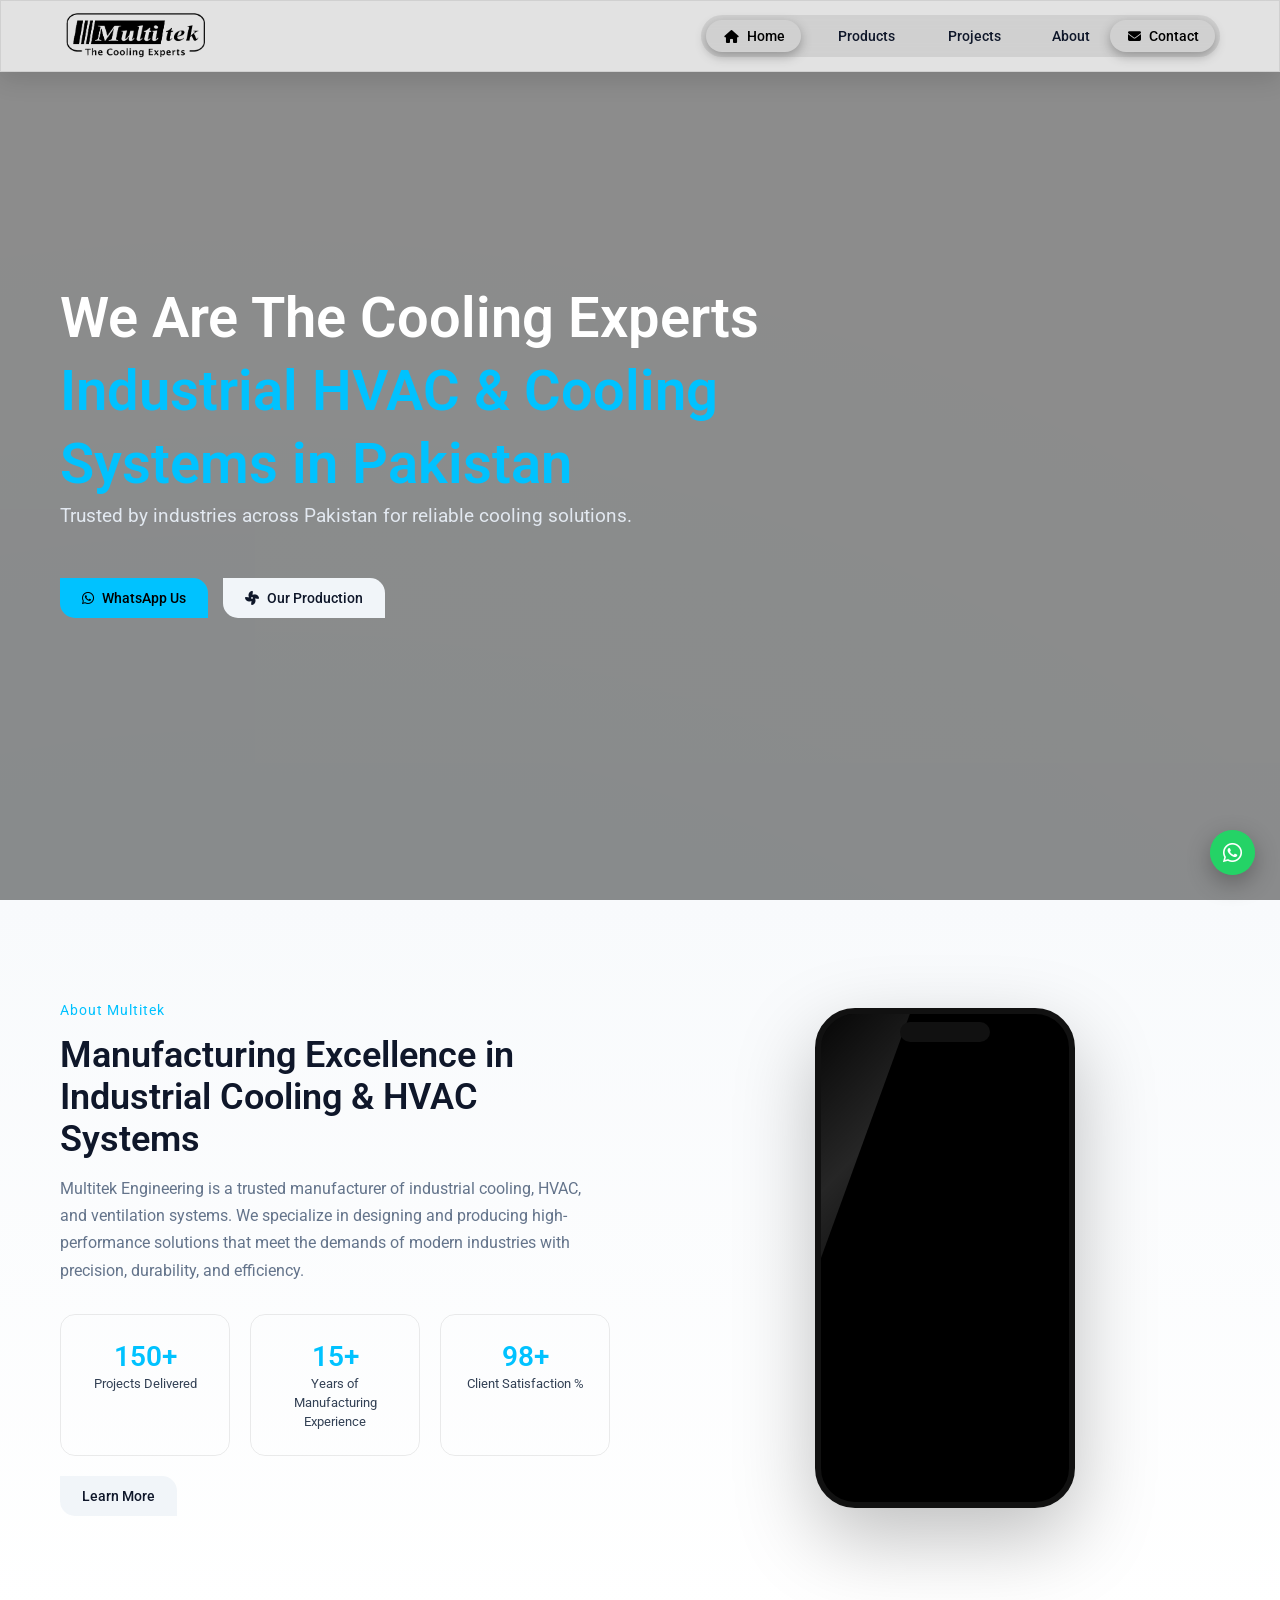
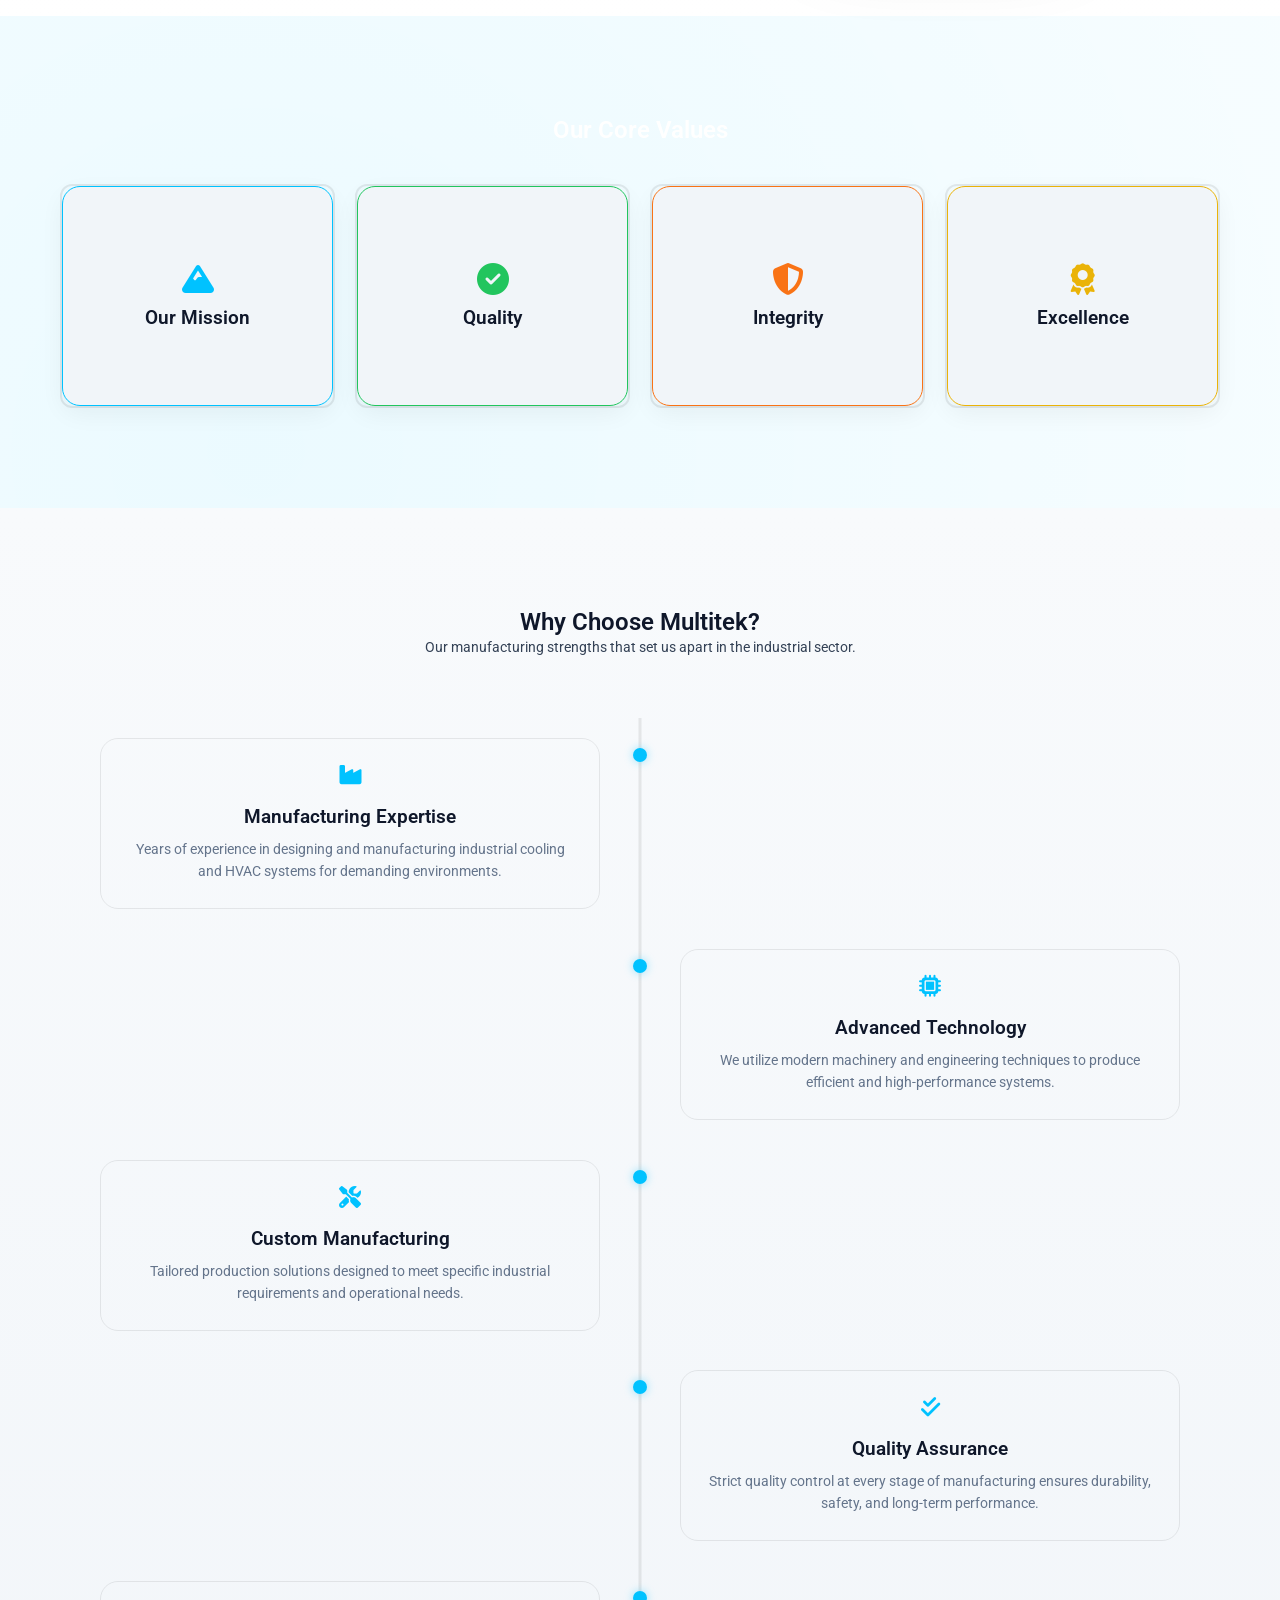
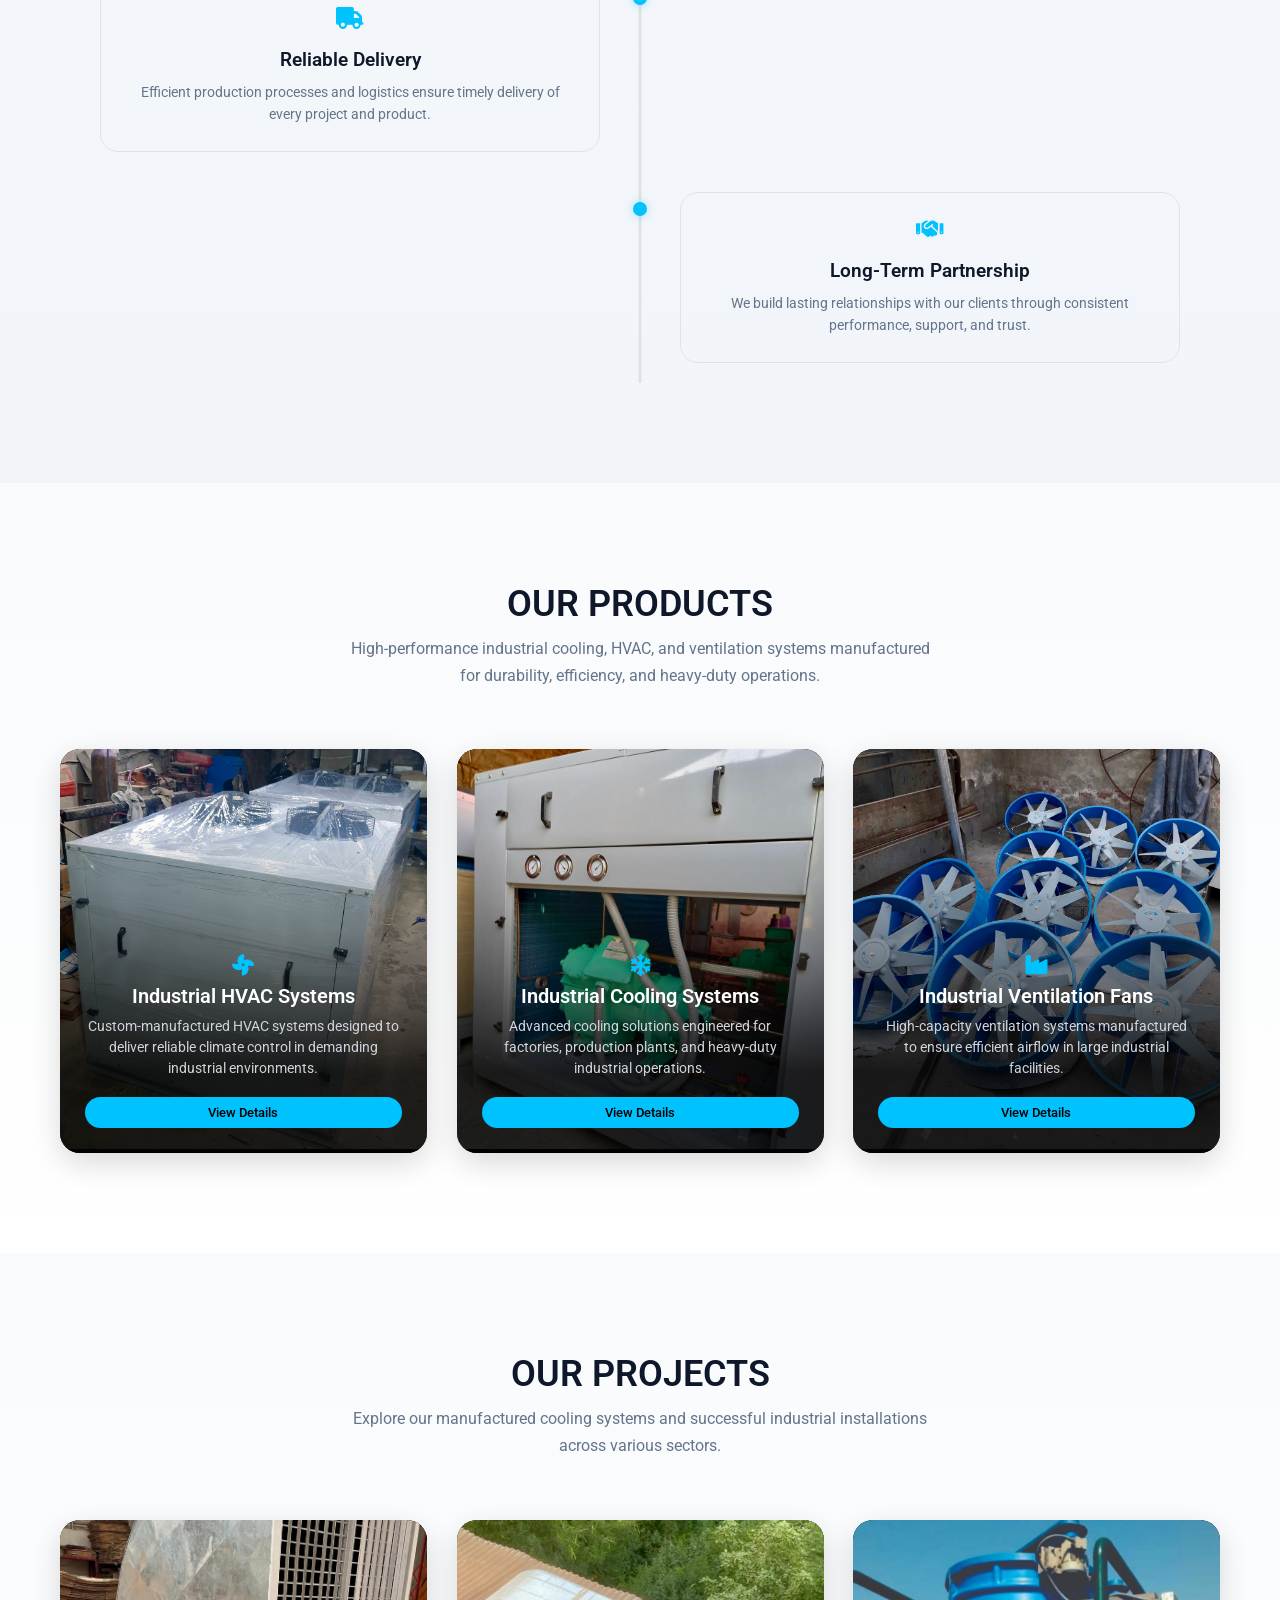
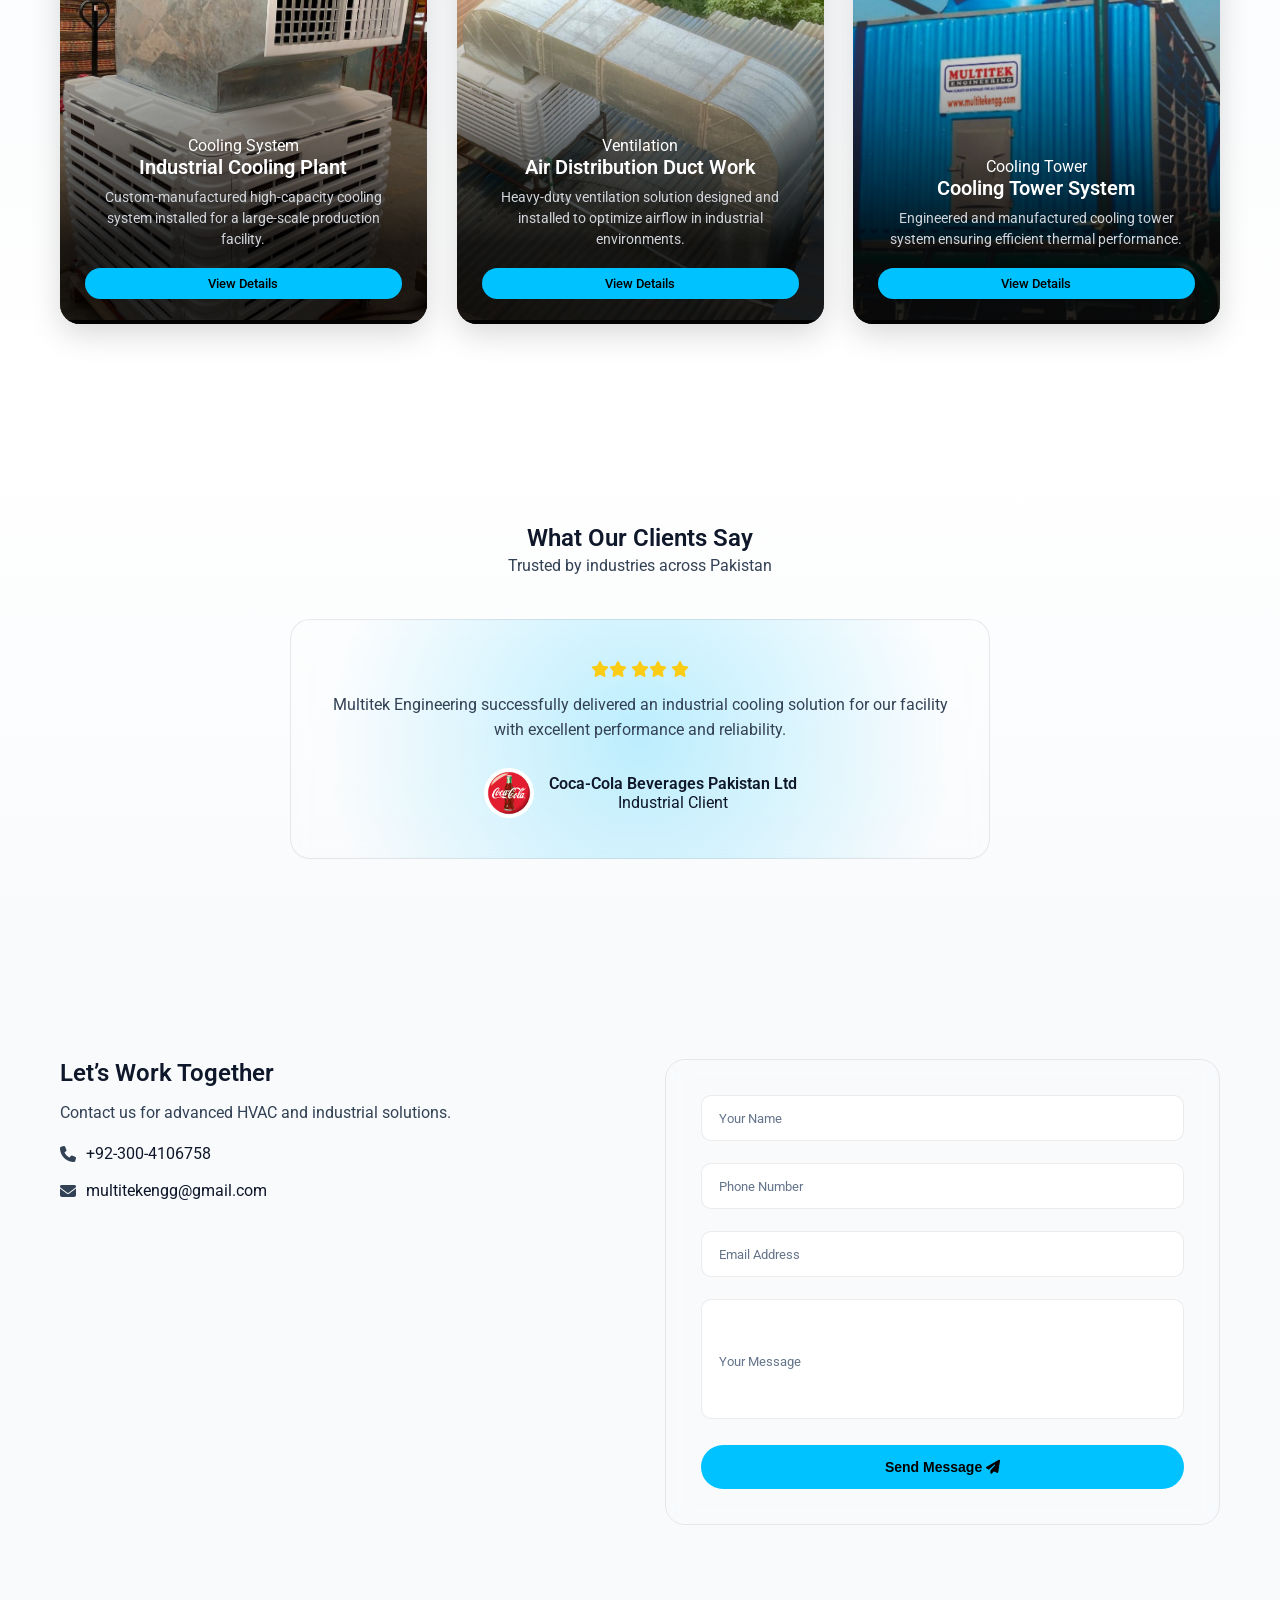
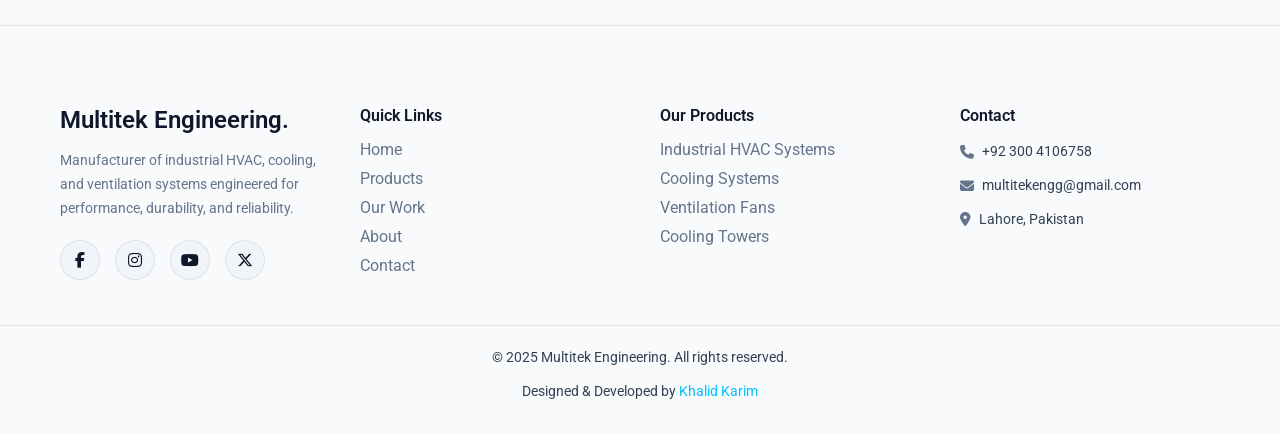
==== commit f9777822: "Add files via upload" ====
--- a/index.html
+++ b/index.html
@@ -5,13 +5,13 @@
 <meta name="viewport" content="width=device-width, initial-scale=1.0">
 
 <!-- SEO TITLE -->
-<title>Multitek Engineering | Industrial HVAC & Cooling Systems Manufacturer in Pakistan</title>
+<title>Multitek Engineering | Industrial fans & Cooling Systems in Pakistan</title>
 
 <!-- META DESCRIPTION -->
 <meta name="description" content="Multitek Engineering is a leading manufacturer of industrial HVAC, cooling, and ventilation systems in Pakistan. We deliver high-performance, energy-efficient solutions for factories and industries.">
 
 <!-- KEYWORDS -->
-<meta name="keywords" content="Industrial HVAC Pakistan, Cooling Systems Manufacturer, Industrial Ventilation Systems, HVAC Manufacturer Pakistan, Multitek Engineering">
+<meta name="keywords" content="Industrial fans & Cooling Systems in Pakistan, Industrial HVAC Pakistan, Cooling Systems Manufacturer, Industrial Ventilation Systems, HVAC Manufacturer Pakistan, Multitek Engineering">
 
 <!-- AUTHOR -->
 <meta name="author" content="Multitek Engineering">
@@ -35,21 +35,16 @@
 <meta name="twitter:description" content="Industrial cooling and HVAC systems manufacturer in Pakistan.">
 <meta name="twitter:image" content="assets/preview.jpg">
 
-<!-- FAVICON -->
-<link rel="icon" href="assets/favicon.png">
-
-<!-- GOOGLE FONTS (OPTIMIZED) -->
-<link rel="preconnect" href="https://fonts.googleapis.com">
-<link rel="preconnect" href="https://fonts.gstatic.com" crossorigin>
-<link href="https://fonts.googleapis.com/css2?family=Inter:wght@300;400;600;700&display=swap" rel="stylesheet">
-
 <!-- FONT AWESOME -->
 <link rel="stylesheet" href="https://cdnjs.cloudflare.com/ajax/libs/font-awesome/6.5.0/css/all.min.css">
 
 <!-- CSS -->
 <link rel="stylesheet" href="style.css">
 <link rel="stylesheet" href="responsive.css">
-<link rel="sitemap" type="application/xml" title="Sitemap" href="/sitemap.xml">
+
+ <!-- Favicon -->
+<link rel="shortcut icon" href="assets/favicon.png" type="image/x-icon">
+
 </head>
 
 <body>
@@ -59,16 +54,19 @@
 <!-- ================= HERO ================= -->
 <section class="hero">
 
-  <!-- BACKGROUND -->
-  <div class="hero-bg"></div>
+<div class="hero-bg">
+  <video autoplay muted loop playsinline>
+    <source src="assets/multitek-hero.mp4" type="video/mp4">
+  </video>
+</div>
 
   <div class="container hero-grid">
 
     <!-- LEFT CONTENT -->
     <div class="hero-content">
-      <h1 data-animate="down">
-        Manufacturing Advanced Cooling Systems <br>
-  <span>For Modern Industries</span>
+      <h1 data-animate="right">We Are The Cooling Experts
+         <br>
+  <span>Industrial HVAC & Cooling Systems in Pakistan</span>
       </h1>
 
       <p data-animate="left">
@@ -82,7 +80,6 @@
         <a href="products.html" class="btn secondary"><i class="fa-solid fa-fan"></i> Our Production</a>
       </div>
     </div>
-
   </div>
 
 </section>
@@ -127,10 +124,19 @@
       <a href="about.html" class="btn secondary">Learn More</a>
     </div>
 
-    <!-- RIGHT IMAGE -->
-    <div class="about-img" data-animate="right">
-      <img src="assets/about-multitek.jpeg" alt="Industrial manufacturing facility">
-    </div>
+<!-- RIGHT PHONE VIDEO -->
+<div class="about-img" data-animate="right">
+
+  <div class="phone-mockup">
+
+    <!-- VIDEO -->
+    <video autoplay muted loop playsinline>
+      <source src="assets/about (2).mp4" type="video/mp4">
+    </video>
+
+  </div>
+
+</div>
 
   </div>
 </section>
@@ -148,13 +154,13 @@
       <div class="know-card">
         <div class="card-inner">
 
-          <div class="card-front red">
-            <i class="fas fa-bullseye"></i>
-            <h3>Our Vision</h3>
+          <div class="card-front blue">
+            <i class="fas fa-mountain"></i>
+            <h3>Our Mission</h3>
           </div>
 
           <div class="card-back">
-            <p>To become a leading manufacturer of industrial cooling and HVAC systems, delivering innovation, precision, and long-term reliability worldwide.</p>
+            <p>To design and manufacture high-performance industrial cooling and ventilation systems that meet modern industry demands.</p>
           </div>
 
         </div>
@@ -164,13 +170,13 @@
       <div class="know-card">
         <div class="card-inner">
 
-          <div class="card-front blue">
-            <i class="fas fa-mountain"></i>
-            <h3>Our Mission</h3>
+          <div class="card-front green">
+            <i class="fas fa-check-circle"></i>
+            <h3>Quality</h3>
           </div>
 
           <div class="card-back">
-            <p>To design and manufacture high-performance industrial cooling and ventilation systems that meet modern industry demands.</p>
+            <p>We maintain strict quality control in every stage of manufacturing to ensure durability, efficiency, and long Products life.</p>
           </div>
 
         </div>
@@ -180,13 +186,13 @@
       <div class="know-card">
         <div class="card-inner">
 
-          <div class="card-front green">
-            <i class="fas fa-check-circle"></i>
-            <h3>Quality</h3>
+          <div class="card-front orange">
+            <i class="fas fa-shield-alt"></i>
+            <h3>Integrity</h3>
           </div>
 
           <div class="card-back">
-            <p>We maintain strict quality control in every stage of manufacturing to ensure durability, efficiency, and long Products life.</p>
+            <p>We operate with transparency, reliability, and strong business ethics in every project and client relationship.</p>
           </div>
 
         </div>
@@ -196,22 +202,6 @@
       <div class="know-card">
         <div class="card-inner">
 
-          <div class="card-front orange">
-            <i class="fas fa-shield-alt"></i>
-            <h3>Integrity</h3>
-          </div>
-
-          <div class="card-back">
-            <p>We operate with transparency, reliability, and strong business ethics in every project and client relationship.</p>
-          </div>
-
-        </div>
-      </div>
-
-      <!-- CARD -->
-      <div class="know-card">
-        <div class="card-inner">
-
           <div class="card-front yellow">
             <i class="fas fa-award"></i>
             <h3>Excellence</h3>
@@ -229,7 +219,7 @@
   </div>
 </section>
 
-<section class="why-timeline">
+<section class="why-choose">
   <div class="container">
 
     <div class="section-header">
@@ -297,106 +287,104 @@
 </section>
 
 <!-- ================= Products ================= -->
-<section class="products">
+<section class="products-premium">
   <div class="container">
 
     <div class="section-header"data-animate="down">
-      <h2>Our Products</h2>
+      <h2>OUR PRODUCTS</h2>
       <p>High-performance industrial cooling, HVAC, and ventilation systems manufactured for durability, efficiency, and heavy-duty operations.</p>
     </div>
 
-    <div class="products-grid">
-
-      <!-- CARD 1 -->
-      <div class="products-card" data-animate="left">
-        <img src="HVAC UNIT PHARMA GRADE/HVAC-UNIT-PHARMA-GRADE (5).jpeg" alt="Industrial HVAC Systems">
-
-        <div class="products-content">
-          <i class="fas fa-fan"></i>
-          <h3>Industrial HVAC Systems</h3>
-          <p>Custom-manufactured HVAC systems designed to deliver reliable climate control in demanding industrial environments.</p>
-          <a href="products.html" class="btn secondary">View Details</a>
-        </div>
-      </div>
-
-      <!-- CARD 2 -->
-      <div class="products-card" data-animate="down">
-        <img src="Air conditioning units 20+20 tons with Sami sealed compressor/Air-conditioning-units (2).jpeg" alt="Industrial Cooling Systems">
-
-        <div class="products-content">
-          <i class="fas fa-snowflake"></i>
-          <h3>Industrial Cooling Systems</h3>
-          <p>Advanced cooling solutions engineered for factories, production plants, and heavy-duty industrial operations.</p>
-          <a href="products.html" class="btn secondary">View Details</a>
-        </div>
-      </div>
-
-      <!-- CARD 3 -->
-      <div class="products-card" data-animate="right">
-        <img src="INDUSTRIAL VENTILATION FANS/VENTILATION-FAN (2).jpeg" alt="Industrial Ventilation Fans">
-
-        <div class="products-content">
-          <i class="fas fa-industry"></i>
-          <h3>Industrial Ventilation Fans</h3>
-          <p>High-capacity ventilation systems manufactured to ensure efficient airflow in large industrial facilities.</p>
-          <a href="products.html" class="btn secondary">View Details</a>
-        </div>
-      </div>
-
-    </div>
-
+<div class="products-grid">
+
+  <!-- CARD 1 -->
+  <a href="htmls/havc.html" class="products-card" data-animate="left">
+    <img src="HVAC UNIT PHARMA GRADE/HVAC-UNIT-PHARMA-GRADE (5).jpeg" alt="Industrial HVAC Systems">
+
+    <div class="products-overlay">
+      <i class="fas fa-fan"></i>
+      <h3>Industrial HVAC Systems</h3>
+      <p>Custom-manufactured HVAC systems designed to deliver reliable climate control in demanding industrial environments.</p>
+      <span class="products-btn">View Details</span>
+    </div>
+  </a>
+
+  <!-- CARD 2 -->
+  <a href="htmls/Evaporative-coolers.html" class="products-card" data-animate="down">
+    <img src="Air conditioning units 20+20 tons with Sami sealed compressor/Air-conditioning-units (2).jpeg" alt="Industrial Cooling Systems">
+
+    <div class="products-overlay">
+      <i class="fas fa-snowflake"></i>
+      <h3>Industrial Cooling Systems</h3>
+      <p>Advanced cooling solutions engineered for factories, production plants, and heavy-duty industrial operations.</p>
+      <span class="products-btn">View Details</span>
+    </div>
+  </a>
+
+  <!-- CARD 3 -->
+  <a href="htmls/ventilation-fans.html" class="products-card" data-animate="right">
+    <img src="INDUSTRIAL VENTILATION FANS/VENTILATION-FAN (2).jpeg" alt="Industrial Ventilation Fans">
+
+    <div class="products-overlay">
+      <i class="fas fa-industry"></i>
+      <h3>Industrial Ventilation Fans</h3>
+      <p>High-capacity ventilation systems manufactured to ensure efficient airflow in large industrial facilities.</p>
+      <span class="products-btn">View Details</span>
+    </div>
+  </a>
+
+</div>
   </div>
 </section>
 
 <!-- ================= PROJECTS ================= -->
- <section class="projects" id="projects">
+ <section class="products-premium" id="projects">
   <div class="container">
 
     <div class="section-header" data-animate="down">
-      <h2>Our Work</h2>
+      <h2>OUR PROJECTS</h2>
       <p>Explore our manufactured cooling systems and successful industrial installations across various sectors.</p>
     </div>
 
-    <div class="projects-grid" data-animate="down">
-
-      <!-- PROJECT 1 -->
-      <div class="project-card"data-animate="left">
-        <img src="EVAPORATED COOLERS LOCAL AND CHINA/EVAPORATED-COOLERS (5).jpeg" alt="Industrial Cooling System Installation">
-
-        <div class="project-overlay">
-          <span class="tag">Cooling System</span>
-          <h3>Industrial Cooling Plant</h3>
-          <p>Custom-manufactured high-capacity cooling system installed for a large-scale production facility.</p>
-          <a href="projects.html" class="btn secondary">View Details</a>
-        </div>
-      </div>
-
-      <!-- PROJECT 2 -->
-      <div class="project-card" data-animate="down">
-        <img src="assets/AIR DISTRIBUTION DUCT WORK.jpeg" alt="AIR DISTRIBUTION DUCT WORK">
-
-        <div class="project-overlay">
-          <span class="tag">Ventilation</span>
-          <h3>AIR DISTRIBUTION DUCT WORK</h3>
-          <p>Heavy-duty ventilation solution designed and installed to optimize airflow in industrial environments.</p>
-          <a href="projects.html" class="btn secondary">View Details</a>
-        </div>
-      </div>
-
-      <!-- PROJECT 3 -->
-      <div class="project-card" data-animate="right">
-        <img src="assets/FRP COOLING TOWERS.jpeg" alt="Cooling Tower Manufacturing">
-
-        <div class="project-overlay">
-          <span class="tag">Cooling Tower</span>
-          <h3>Cooling Tower System</h3>
-          <p>Engineered and manufactured cooling tower system ensuring efficient thermal performance.</p>
-          <a href="projects.html" class="btn secondary">View Details</a>
-        </div>
-      </div>
-
-    </div>
-
+<div class="products-grid" data-animate="down">
+
+  <!-- PROJECT 1 -->
+  <a href="projects.html" class="products-card" data-animate="left">
+    <img src="EVAPORATED COOLERS LOCAL AND CHINA/EVAPORATED-COOLERS (5).jpeg" alt="Industrial Cooling System Installation">
+
+    <div class="products-overlay">
+      <span class="tag">Cooling System</span>
+      <h3>Industrial Cooling Plant</h3>
+      <p>Custom-manufactured high-capacity cooling system installed for a large-scale production facility.</p>
+      <span class="products-btn">View Details</span>
+    </div>
+  </a>
+
+  <!-- PROJECT 2 -->
+  <a href="projects.html" class="products-card" data-animate="down">
+    <img src="assets/AIR DISTRIBUTION DUCT WORK.jpeg" alt="Air Distribution Duct Work">
+
+    <div class="products-overlay">
+      <span class="tag">Ventilation</span>
+      <h3>Air Distribution Duct Work</h3>
+      <p>Heavy-duty ventilation solution designed and installed to optimize airflow in industrial environments.</p>
+      <span class="products-btn">View Details</span>
+    </div>
+  </a>
+
+  <!-- PROJECT 3 -->
+  <a href="projects.html" class="products-card" data-animate="right">
+    <img src="assets/FRP COOLING TOWERS.jpeg" alt="Cooling Tower Manufacturing">
+
+    <div class="products-overlay">
+      <span class="tag">Cooling Tower</span>
+      <h3>Cooling Tower System</h3>
+      <p>Engineered and manufactured cooling tower system ensuring efficient thermal performance.</p>
+      <span class="products-btn">View Details</span>
+    </div>
+  </a>
+
+</div>
   </div>
 </section>
 
@@ -409,123 +397,199 @@
       <p>Trusted by industries across Pakistan</p>
     </div>
 
-    <div class="testimonial-slider">
-
-      <!-- 1 -->
-      <div class="testimonial-card active">
-        <div class="stars">
-          <i class="fas fa-star"></i><i class="fas fa-star"></i>
-          <i class="fas fa-star"></i><i class="fas fa-star"></i>
-          <i class="fas fa-star"></i>
-        </div>
-        <p>
-          Multitek Engineering manufactured and installed a high-performance cooling system that significantly improved our production efficiency.
-        </p>
-        <div class="client">
-          <img src="https://randomuser.me/api/portraits/men/32.jpg">
-          <div>
-            <h4>Ahmed Khan</h4>
-            <span>Factory Manager</span>
-          </div>
-        </div>
-      </div>
-
-      <!-- 2 -->
-      <div class="testimonial-card">
-        <div class="stars">
-          <i class="fas fa-star"></i><i class="fas fa-star"></i>
-          <i class="fas fa-star"></i><i class="fas fa-star"></i>
-          <i class="fas fa-star"></i>
-        </div>
-        <p>
-          Reliable manufacturing quality and professional team. Their industrial ventilation system exceeded our expectations.
-        </p>
-        <div class="client">
-          <img src="https://randomuser.me/api/portraits/men/45.jpg">
-          <div>
-            <h4>Usman Ali</h4>
-            <span>Operations Head</span>
-          </div>
-        </div>
-      </div>
-
-      <!-- 3 -->
-      <div class="testimonial-card">
-        <div class="stars">
-          <i class="fas fa-star"></i><i class="fas fa-star"></i>
-          <i class="fas fa-star"></i><i class="fas fa-star"></i>
-          <i class="fas fa-star"></i>
-        </div>
-        <p>
-          Their custom-manufactured HVAC system is efficient, durable, and perfectly suited for our industrial environment.
-        </p>
-        <div class="client">
-          <img src="https://randomuser.me/api/portraits/men/60.jpg">
-          <div>
-            <h4>Bilal Hussain</h4>
-            <span>Plant Supervisor</span>
-          </div>
-        </div>
-      </div>
-
-      <!-- 4 -->
-      <div class="testimonial-card">
-        <div class="stars">
-          <i class="fas fa-star"></i><i class="fas fa-star"></i>
-          <i class="fas fa-star"></i><i class="fas fa-star"></i>
-          <i class="fas fa-star"></i>
-        </div>
-        <p>
-          Multitek delivered on time with excellent build quality. Their cooling systems are built for heavy-duty performance.
-        </p>
-        <div class="client">
-          <img src="https://randomuser.me/api/portraits/men/12.jpg">
-          <div>
-            <h4>Farhan Malik</h4>
-            <span>Production Manager</span>
-          </div>
-        </div>
-      </div>
-
-      <!-- 5 -->
-      <div class="testimonial-card">
-        <div class="stars">
-          <i class="fas fa-star"></i><i class="fas fa-star"></i>
-          <i class="fas fa-star"></i><i class="fas fa-star"></i>
-          <i class="fas fa-star"></i>
-        </div>
-        <p>
-          Excellent engineering and manufacturing expertise. Their ventilation systems improved airflow across our facility.
-        </p>
-        <div class="client">
-          <img src="https://randomuser.me/api/portraits/men/77.jpg">
-          <div>
-            <h4>Imran Shah</h4>
-            <span>Facility Manager</span>
-          </div>
-        </div>
-      </div>
-
-      <!-- 6 -->
-      <div class="testimonial-card">
-        <div class="stars">
-          <i class="fas fa-star"></i><i class="fas fa-star"></i>
-          <i class="fas fa-star"></i><i class="fas fa-star"></i>
-          <i class="fas fa-star"></i>
-        </div>
-        <p>
-          High-quality manufacturing standards and strong technical support. Highly recommended for industrial cooling solutions.
-        </p>
-        <div class="client">
-          <img src="https://randomuser.me/api/portraits/men/22.jpg">
-          <div>
-            <h4>Saad Ahmed</h4>
-            <span>Engineering Lead</span>
-          </div>
-        </div>
-      </div>
-
-    </div>
+<div class="testimonial-slider">
+
+  <!-- Coca-Cola -->
+  <div class="testimonial-card">
+    <div class="stars">
+      <i class="fas fa-star"></i><i class="fas fa-star"></i>
+      <i class="fas fa-star"></i><i class="fas fa-star"></i>
+      <i class="fas fa-star"></i>
+    </div>
+    <p>
+      Multitek Engineering successfully delivered an industrial cooling solution for our facility with excellent performance and reliability.
+    </p>
+    <div class="client">
+      <img src="assets/coca-cola.jpg" alt="Coca Cola">
+      <div>
+        <h4>Coca-Cola Beverages Pakistan Ltd</h4>
+        <span>Industrial Client</span>
+      </div>
+    </div>
+  </div>
+
+  <!-- Silver Lake Food / Kim's Hatter -->
+<div class="testimonial-card">
+  <div class="stars">
+    <i class="fas fa-star"></i><i class="fas fa-star"></i>
+    <i class="fas fa-star"></i><i class="fas fa-star"></i>
+    <i class="fas fa-star"></i>
+  </div>
+  <p>
+    Multitek Engineering provided excellent cooling and ventilation solutions for our facility. Their team delivered high-quality work with professionalism and reliability.
+  </p>
+  <div class="client">
+    <img src="assets/kims.jpg" alt="Silver Lake Food">
+    <div>
+      <h4>Silver Lake Food / Kim's Hatter</h4>
+      <span>Food Industry</span>
+    </div>
+  </div>
+</div>
+
+  <!-- ICI -->
+  <div class="testimonial-card">
+    <div class="stars">
+      <i class="fas fa-star"></i><i class="fas fa-star"></i>
+      <i class="fas fa-star"></i><i class="fas fa-star"></i>
+      <i class="fas fa-star"></i>
+    </div>
+    <p>
+      Professional execution and high-quality engineering. Their HVAC systems improved our plant efficiency.
+    </p>
+    <div class="client">
+      <img src="assets/ici.jpg" alt="ICI Pakistan">
+      <div>
+        <h4>ICI Pakistan</h4>
+        <span>Manufacturing Industry</span>
+      </div>
+    </div>
+  </div>
+
+  <!-- K&N -->
+  <div class="testimonial-card">
+    <div class="stars">
+      <i class="fas fa-star"></i><i class="fas fa-star"></i>
+      <i class="fas fa-star"></i><i class="fas fa-star"></i>
+      <i class="fas fa-star"></i>
+    </div>
+    <p>
+      Multitek provided efficient ventilation and cooling systems tailored to our food processing requirements.
+    </p>
+    <div class="client">
+      <img src="assets/kns.jpg" alt="K&N Foods">
+      <div>
+        <h4>K&N’s Foods Pvt Ltd</h4>
+        <span>Food Industry</span>
+      </div>
+    </div>
+  </div>
+
+  <!-- Unilever -->
+  <div class="testimonial-card">
+    <div class="stars">
+      <i class="fas fa-star"></i><i class="fas fa-star"></i>
+      <i class="fas fa-star"></i><i class="fas fa-star"></i>
+      <i class="fas fa-star"></i>
+    </div>
+    <p>
+      Reliable engineering solutions with strong durability. Their systems support our large-scale production environment.
+    </p>
+    <div class="client">
+      <img src="assets/uniliver.jpg" alt="Unilever">
+      <div>
+        <h4>Unilever Pakistan Foods Ltd</h4>
+        <span>FMCG Industry</span>
+      </div>
+    </div>
+  </div>
+
+  <!-- Ghani Glass -->
+  <div class="testimonial-card">
+    <div class="stars">
+      <i class="fas fa-star"></i><i class="fas fa-star"></i>
+      <i class="fas fa-star"></i><i class="fas fa-star"></i>
+      <i class="fas fa-star"></i>
+    </div>
+    <p>
+      High-quality cooling solutions delivered with precision and professionalism.
+    </p>
+    <div class="client">
+      <img src="assets/ghani.jpg" alt="Ghani Glass">
+      <div>
+        <h4>Ghani Glass Ltd</h4>
+        <span>Industrial Manufacturing</span>
+      </div>
+    </div>
+  </div>
+
+  <!-- Nishat Mills -->
+  <div class="testimonial-card">
+    <div class="stars">
+      <i class="fas fa-star"></i><i class="fas fa-star"></i>
+      <i class="fas fa-star"></i><i class="fas fa-star"></i>
+      <i class="fas fa-star"></i>
+    </div>
+    <p>
+      Multitek Engineering delivered reliable solutions for our textile operations with excellent results.
+    </p>
+    <div class="client">
+      <img src="assets/nishat.jpg" alt="Nishat Mills">
+      <div>
+        <h4>Nishat Mills Ltd</h4>
+        <span>Textile Industry</span>
+      </div>
+    </div>
+  </div>
+
+  <!-- Sitara -->
+  <div class="testimonial-card">
+    <div class="stars">
+      <i class="fas fa-star"></i><i class="fas fa-star"></i>
+      <i class="fas fa-star"></i><i class="fas fa-star"></i>
+      <i class="fas fa-star"></i>
+    </div>
+    <p>
+      Excellent industrial cooling and ventilation solutions tailored to our chemical processing needs.
+    </p>
+    <div class="client">
+      <img src="assets/sitara.jpg" alt="Sitara Group">
+      <div>
+        <h4>Sitara Group</h4>
+        <span>Chemical / Industrial</span>
+      </div>
+    </div>
+  </div>
+
+  <!-- Descon -->
+  <div class="testimonial-card">
+    <div class="stars">
+      <i class="fas fa-star"></i><i class="fas fa-star"></i>
+      <i class="fas fa-star"></i><i class="fas fa-star"></i>
+      <i class="fas fa-star"></i>
+    </div>
+    <p>
+      Strong engineering support and reliable execution for large-scale industrial projects.
+    </p>
+    <div class="client">
+      <img src="assets/discon.jpg" alt="Descon">
+      <div>
+        <h4>Descon Engineering</h4>
+        <span>Engineering Services</span>
+      </div>
+    </div>
+  </div>
+
+  <!-- LeatherTex -->
+  <div class="testimonial-card">
+    <div class="stars">
+      <i class="fas fa-star"></i><i class="fas fa-star"></i>
+      <i class="fas fa-star"></i><i class="fas fa-star"></i>
+      <i class="fas fa-star"></i>
+    </div>
+    <p>
+      Multitek provided efficient and durable solutions for our manufacturing facility.
+    </p>
+    <div class="client">
+      <img src="https://ui-avatars.com/api/?name=LeatherTex" alt="LeatherTex">
+      <div>
+        <h4>LeatherTex</h4>
+        <span>Industrial Client</span>
+      </div>
+    </div>
+  </div>
+
+</div>
 
   </div>
 </section>
@@ -534,6 +598,15 @@
 <div id="contact-placeholder"></div>
 <div id="footer-placeholder"></div>
 
+<script type="application/ld+json">
+{
+ "@context": "https://schema.org",
+ "@type": "Organization",
+ "name": "Multitek Engineering",
+ "url": "https://multitekengg.com",
+ "logo": "https://multitekengg.com/assets/logo.png"
+}
+</script>
 
 <script src="script.js" defer></script></body>
 </html>
--- a/style.css
+++ b/style.css
@@ -1,121 +1,75 @@
+
+@import url('https://fonts.googleapis.com/css2?family=Roboto:ital,wght@0,100..900;1,100..900&display=swap');
 /* ==============================
    GLOBAL COLOR SYSTEM (UPGRADED)
 ============================== */
+/* ==============================
+   GLOBAL VARIABLES
+============================== */
 :root{
-
-  /* PRIMARY BRAND */
   --primary:#00c2ff;
   --primary-light:#33d4ff;
-  --primary-glow:rgba(0,194,255,0.4);
-  --primary-gradient:linear-gradient(135deg,#00c2ff,#3b82f6);
-
-  /* BACKGROUNDS (DEEP DARK) */
-  --bg-dark:#020617;
-  --bg-main:#030b1a;
-  --bg-soft:#071426;
-
-  /* TEXT */
-  --text-white:#ffffff;
-  --text-light:#cbd5e1;
-  --text-muted:#94a3b8;
-
-  /* BORDERS */
-  --border-soft:rgba(255,255,255,0.08);
-  --border-glow:rgba(0,194,255,0.3);
-
-  /* GLASS */
-  --glass:rgba(255,255,255,0.04);
-  --glass-strong:rgba(255,255,255,0.08);
-
+  --primary-glow:rgba(0,194,255,0.25);
+
+  --bg-main:#ffffff;
+  --bg-soft:#f1f5f9;
+  --bg-dark:#f8fafc;
+
+  --text-primary:#0f172a;
+  --text-secondary:#334155;
+  --text-muted:#64748b;
+
+  --border-soft:rgba(0,0,0,0.08);
+  --border-glow:rgba(0,194,255,0.2);
 }
 
 /* ==============================
    RESET
 ============================== */
-*{
+*,
+*::before,
+*::after{
   margin:0;
   padding:0;
   box-sizing:border-box;
-  font-family:'Inter', sans-serif;
-}
-
-/* ==============================
-   BASE (UPGRADED BACKGROUND)
-============================== */
+}
+
 html{
   scroll-behavior:smooth;
   overflow-x:hidden;
 }
 
 body{
-  width:100%;
-
-  /* 🔥 BIFROST STYLE BACKGROUND */
+  font-family:"Roboto", sans-serif;
   background:
     radial-gradient(circle at 20% 30%, rgba(0,194,255,0.08), transparent 40%),
     radial-gradient(circle at 80% 70%, rgba(0,194,255,0.05), transparent 40%),
     var(--bg-main);
 
-  color:var(--text-white);
-  animation:fadeIn 0.6s ease;
+  color:var(--text-primary);
   overflow-x:hidden;
 }
 
 /* ==============================
-   TYPOGRAPHY (PREMIUM)
+   TYPOGRAPHY
 ============================== */
 h1,h2,h3,h4,h5,h6{
-  color:var(--text-white);
+  color:var(--text-primary);
   font-weight:600;
-  letter-spacing:-0.3px;
 }
 
 h1{
-  font-size:clamp(2.5rem,5vw,3.5rem);
-  line-height:1.2;
+  font-size:3.5rem;
+  line-height:1.3;
 }
 
 p{
-  color:var(--text-light);
+  color:var(--text-secondary);
   line-height:1.7;
 }
 
 /* ==============================
-   GLOBAL GLOW EFFECT 🔥
-============================== */
-.glow{
-  position:relative;
-}
-
-.glow::before{
-  content:'';
-  position:absolute;
-  width:300px;
-  height:300px;
-  background:radial-gradient(circle,var(--primary),transparent);
-  filter:blur(100px);
-  opacity:0.12;
-  z-index:-1;
-}
-
-/* ==============================
-   GLASS SYSTEM (REUSABLE)
-============================== */
-.glass{
-  background:var(--glass);
-  backdrop-filter:blur(15px);
-  border:1px solid var(--border-soft);
-  border-radius:20px;
-  transition:0.3s;
-}
-
-.glass:hover{
-  border-color:var(--border-glow);
-  box-shadow:0 10px 40px rgba(0,194,255,0.1);
-}
-
-/* ==============================
-   LINKS
+   LINKS (SAFE RESET)
 ============================== */
 a{
   text-decoration:none;
@@ -125,34 +79,22 @@
 /* ==============================
    LAYOUT
 ============================== */
-/* SECTION */
 section{
-  padding:100px 0;
-  position:relative; /* 🔥 for glow effects */
-}
-
-/* CONTAINER */
+  padding:clamp(80px, 10vw, 100px) 0;
+  position:relative;
+}
+.section-header{
+  text-align:center;
+  margin:0 auto 40px;
+}
+
 .container{
-  width:90%;
   max-width:1200px;
   margin:auto;
-
-  position:relative; /* 🔥 helps overlays & z-index */
-  z-index:1;
-
-  overflow:visible;
-}
-
-/* ==============================
-   ANIMATION
-============================== */
-@keyframes fadeIn{
-  from{opacity:0; transform:translateY(10px);}
-  to{opacity:1;}
-}
-
-/* ==============================
-   NAVBAR WRAPPER (GLASS)
+  padding-inline:20px;
+}
+/* ==============================
+   NAVBAR WRAPPER (OPTIMIZED)
 ============================== */
 .navbar{
   position:fixed;
@@ -162,33 +104,25 @@
 
   display:flex;
   justify-content:center;
-
-  pointer-events:auto;
 }
 
 /* FLOATING GLASS BAR */
 .nav-wrapper{
   width:100%;
 
-  background:rgba(15,23,42,0.6);
-  backdrop-filter:blur(20px);
+  background:rgba(255,255,255,0.75);
+  backdrop-filter:blur(12px);
+  -webkit-backdrop-filter:blur(12px);
 
   border:1px solid var(--border-soft);
-  border-radius:50px;
+  box-shadow:0 8px 25px rgba(0,0,0,0.12);
 
   padding:8px 20px;
 
-  box-shadow:0 10px 30px rgba(0,0,0,0.3);
-
-  /* 🔥 PERFORMANCE */
-  will-change:transform, opacity;
-
-  /* 🔥 INITIAL STATE */
-  transform:translateY(-30px);
+  transform:translateY(-25px);
   opacity:0;
 
-  /* 🔥 SMOOTH ANIMATION */
-  animation:navbarFade 0.6s ease forwards;
+  animation:navbarFade 0.5s ease forwards;
 }
 
 /* KEYFRAME */
@@ -212,13 +146,15 @@
    LOGO
 ============================== */
 .logo img{
-  height:45px;
-  transition:0.3s;
+  height:50px;
+  transition:transform 0.3s ease;
+   position:relative;
+  z-index:10000;
 }
 
 .logo img:hover{
   transform:scale(1.05);
-  filter:drop-shadow(0 0 10px var(--primary));
+  filter:drop-shadow(0 0 8px var(--primary));
 }
 
 /* ==============================
@@ -235,8 +171,9 @@
   display:flex;
   align-items:center;
   gap:6px;
- list-style:none;
-  background:rgba(255,255,255,0.05);
+  list-style:none;
+
+  background:rgba(0,0,0,0.08);
   padding:5px;
   border-radius:30px;
 }
@@ -251,11 +188,11 @@
   padding:8px 14px;
   border-radius:20px;
 
-  color:var(--text-white);
+  color:var(--text-primary);
   font-size:14px;
   font-weight:500;
 
-  transition:all 0.3s ease;
+  transition:background 0.25s ease, color 0.25s ease, transform 0.25s ease;
   position:relative;
 }
 
@@ -265,59 +202,48 @@
 
   opacity:0;
   transform:translateY(5px) scale(0.6);
-  transition:0.3s ease;
+  transition:transform 0.25s ease, opacity 0.25s ease;
 }
 
 /* TEXT */
 .nav-links a span{
-  transition:0.3s;
+  transition:transform 0.25s ease;
 }
 
 /* HOVER EFFECT */
 .nav-links a:hover{
-  background:rgba(255,255,255,0.08);
+  background:rgba(0,0,0,0.06);
 }
 
 /* ACTIVE LINK */
 .nav-links a.active{
-  background:var(--primary);
+  background:transparent;
   color:#000;
 
-  padding:8px 18px; /* 🔥 slightly bigger */
-}
-
-/* 🔥 ICON APPEAR ON ACTIVE */
+  padding:8px 18px;
+  box-shadow:0 4px 12px rgba(0, 0, 0, 0.3);
+}
+
+/* ICON APPEAR */
 .nav-links a.active i{
   opacity:1;
   transform:translateY(0) scale(1);
 }
 
-/* SMOOTH TEXT SHIFT */
+/* TEXT SHIFT */
 .nav-links a.active span{
   transform:translateX(2px);
 }
 
-/* GLOW EFFECT */
-.nav-links a.active{
-  box-shadow:0 5px 15px rgba(0,194,255,0.4);
-}
-
-/* ==============================
-   MENU ICON
+/* ==============================
+   MENU ICON (MERGED + CLEAN)
 ============================== */
 .menu-icon{
   display:none;
-}
-
-/* ==============================
-   MENU ICON
-============================== */
-.menu-icon{
   width:50px;
   height:50px;
   position:relative;
   cursor:pointer;
-  display:none;
   z-index:1001;
 }
 
@@ -325,7 +251,7 @@
   position:absolute;
   width:8px;
   height:8px;
-  background:var(--text-white);
+  background:var(--text-primary);
   border-radius:50%;
   left:50%;
   transform:translateX(-50%);
@@ -356,76 +282,59 @@
   transform:translateX(-50%) rotate(-45deg);
 }
 
-
-
 /* ==============================
    HERO
 ============================== */
 .hero{
   position:relative;
-  height:100vh;
+  min-height:100vh;
   display:flex;
   align-items:center;
-  overflow:hidden;
-}
-
-/* ==============================
-   BACKGROUND
-============================== */
+}
+
+/* FIXED VIDEO BACKGROUND */
 .hero-bg{
-  position:absolute;
+  position:fixed;
+  inset:0;
+  z-index:-2;
+}
+
+.hero-bg video{
   width:100%;
   height:100%;
-background:
-    radial-gradient(circle at 20% 30%, rgba(0,194,255,0.15), transparent 40%),
-    radial-gradient(circle at 80% 70%, rgba(0,194,255,0.1), transparent 40%),
-    url('assets/hero.png') center/cover no-repeat;
-  background-attachment:fixed;
-  z-index:-2;
-}
-
-/* DARK OVERLAY */
+  object-fit:cover;
+  object-position:70% center;
+}
+
+/* OVERLAY */
 .hero::after{
   content:'';
   position:absolute;
-  width:100%;
-  height:100%;
-  background:rgba(2,6,23,0.4); /* keep overlay but clean */
+  inset:0;
+  background:rgba(0,0,0,0.45);
   z-index:-1;
 }
 
-/* ==============================
-   GRID
-============================== */
+/* GRID */
 .hero-grid{
   display:grid;
-  grid-template-columns:1.1fr 0.9fr;
+  grid-template-columns:1.4fr 0.6fr;
+  gap:40px;
   align-items:center;
-  gap:40px;
-}
-
-/* ==============================
-   TEXT
-============================== */
-/* ==============================
-   TEXT IMPROVEMENT
-============================== */
+}
+
+/* TEXT */
 .hero-content h1{
-  font-size:3.2rem;
-  line-height:1.2;
-  color:var(--text-white);
+  color:#fff;
 }
 
 .hero-content span{
   color:var(--primary);
-  text-shadow:0 0 20px rgba(0,194,255,0.6);
 }
 
 .hero-content p{
-  margin:20px 0;
-  color:var(--text-light);
-  max-width:500px;
-  line-height:1.7;
+  color:#e2e8f0;
+  font-size:1.2rem;
 }
 
 /* ==============================
@@ -438,7 +347,7 @@
 }
 
 /* ==============================
-   BASE BUTTON
+   BASE BUTTON (OPTIMIZED)
 ============================== */
 .btn{
   display:inline-flex;
@@ -446,88 +355,57 @@
   gap:8px;
 
   padding:12px 22px;
-  margin-top: 20px;
-border-start-end-radius:15px;
+  margin-top:20px;
+
+  border-start-end-radius:15px;
   border-bottom-left-radius:15px;
+
   font-size:14px;
   font-weight:500;
 
   cursor:pointer;
-  transition:all 0.3s ease;
+
+  transition:transform 0.25s ease, background 0.25s ease, box-shadow 0.25s ease;
 
   position:relative;
   overflow:hidden;
 }
 
-/* ==============================
-   PRIMARY (GLOW BUTTON)
-============================== */
+/* PRIMARY */
 .primary{
   background:var(--primary);
-  color:var(--bg-soft);
-  font-weight: bold;
-
-  border:1px solid rgba(255,255,255,0.15);
-  backdrop-filter:blur(12px);
-
-  box-shadow:
-    0 0 0 rgba(0,194,255,0),
-    0 0 20px rgba(0,194,255,0.2);
-}
-
-/* GLOW EFFECT */
-.primary::before{
-  content:'';
-  position:absolute;
-  inset:0;
-  border-radius:inherit;
-
-  background:radial-gradient(circle at center, #00c2ff, transparent 70%);
-  opacity:0;
-  transition:0.4s;
-}
-
-/* HOVER */
+  color:#000;
+}
+
 .primary:hover{
-  transform:translateY(-3px);
-
-  border-color:#00c2ff;
-
-  box-shadow:
-    0 0 20px rgba(0,194,255,0.4),
-    0 0 40px rgba(0,194,255,0.2);
-}
-
-.primary:hover::before{
-  opacity:0.2;
-}
-
-/* ==============================
-   SECONDARY (OUTLINE GLASS)
-============================== */
+  background:#0099cc;
+  transform:translateY(-2px);
+}
+
+/* SECONDARY */
 .secondary{
   background:var(--bg-soft);
-  color:var(--text-white);
-
-  border:1px solid rgba(255,255,255,0.2);
-  backdrop-filter:blur(10px);
-}
-
-/* HOVER */
+}
+
 .secondary:hover{
-  transform:translateY(-3px);
-
-  border-color:#00c2ff;
-  color:#00c2ff;
-
-  box-shadow:0 0 20px rgba(0,194,255,0.2);
-}
-
-/* ==============================
-   ABOUT
+  transform:translateY(-2px);
+}
+/* ==============================
+   HERO IMAGE (ROTATION)
+============================== */
+.hero-image img{
+  max-width:350px;
+  animation:fanRotate 2s linear infinite;
+}
+
+@keyframes fanRotate{
+  to{ transform:rotate(360deg); }
+}
+/* ==============================
+   ABOUT (UPGRADED)
 ============================== */
 .about{
-  padding:100px 0;
+  padding:var(--section-padding, 100px) 0;
   background:linear-gradient(180deg,var(--bg-dark),var(--bg-main));
 }
 
@@ -548,15 +426,15 @@
 }
 
 .about-text h2{
-  font-size:36px;
+  font-size:clamp(28px, 3vw, 36px);
   margin:15px 0;
-  color:var(--text-white);
+  color:var(--text-primary);
 }
 
 .about-text p{
   color:var(--text-muted);
   margin-bottom:30px;
-  line-height:1.6;
+  line-height:1.7;
 }
 
 /* ==============================
@@ -570,153 +448,267 @@
 
 .stat-card{
   background:var(--glass);
+
   backdrop-filter:blur(10px);
+  -webkit-backdrop-filter:blur(10px);
+
   padding:25px;
   border-radius:15px;
+
   text-align:center;
+
   flex:1;
   min-width:120px;
-  transition:0.3s;
+
   border:1px solid var(--border-soft);
+
+  transition:transform 0.25s ease, box-shadow 0.25s ease, border-color 0.25s ease;
 }
 
 .stat-card:hover{
-  transform:translateY(-5px);
-  background:rgba(255,255,255,0.08); /* keep hover feel */
-}
-
+  transform:translateY(-4px);
+
+  border-color:var(--border-glow);
+
+  box-shadow:0 10px 25px rgba(0,194,255,0.12);
+}
+
+/* NUMBERS */
 .stat-card h3{
   font-size:28px;
   color:var(--primary);
 }
 
+/* LABEL */
 .stat-card span{
   font-size:13px;
-  color:var(--text-light);
-}
-
-
-/* ==============================
-   IMAGE
-============================== */
-.about-img img{
-  width:90%;
+  color:var(--text-secondary);
+}
+
+/* ==============================
+   PHONE MOCKUP
+============================== */
+.phone-mockup{
+  width:260px;
+  height:500px;
+  margin:auto;
+
+  border-radius:40px;
+  padding:10px;
+
+  background:#000;
+  border:6px solid #111;
+
+  position:relative;
+  overflow:hidden;
+
+  box-shadow:0 30px 80px rgba(0,0,0,0.25);
+}
+
+/* SCREEN */
+.phone-mockup video{
+  width:100%;
+  height:100%;
+  object-fit:cover;
+  border-radius:30px;
+}
+
+/* NOTCH */
+.phone-mockup::before{
+  content:'';
+  position:absolute;
+  top:8px;
+  left:50%;
+  transform:translateX(-50%);
+  width:90px;
+  height:20px;
+  background:#111;
   border-radius:20px;
-  box-shadow:0 20px 50px rgba(0,0,0,0.5);
-}
-
-/* ==============================
-   KNOW US SECTION
-============================== */
-.know-us{
-  padding:100px 0;
-  background:var(--bg-main);
-  text-align:center;
-  overflow:hidden;
-}
-
+  z-index:2;
+}
+
+/* SIDE SHINE (premium look) */
+.phone-mockup::after{
+  content:'';
+  position:absolute;
+  top:0;
+  left:-50%;
+  width:50%;
+  height:100%;
+  background:linear-gradient(120deg, transparent, rgba(255,255,255,0.15), transparent);
+  transform:skewX(-20deg);
+}
+
+/* ==============================
+   KNOW US SECTION (UPGRADED)
+============================== */
+.know-us h2 {
+  color: white;
+}
 .know-grid{
   display:grid;
   grid-template-columns:repeat(auto-fit,minmax(220px,1fr));
-  gap:25px;
-  margin-top:50px;
-}
-
-/* ==============================
-   CARD BASE
-============================== */
+  gap:20px;
+  align-items: center;
+  text-align: center;
+}
+
 .know-card{
-  perspective:1000px;
-  transition:0.3s;
-}
-
-/* ==============================
-   INNER FLIP
+  border:2px solid var(--border-soft);
+  border-radius:12px;
+  text-align:center;
+
+  transition:0.25s;
+}
+
+/* ==============================
+   CARD BASE (SMOOTHER + DEPTH)
+============================== */
+.know-card{
+  perspective:1200px;
+  transition:transform 0.35s cubic-bezier(.22,1,.36,1);
+  will-change:transform;
+}
+
+/* ==============================
+   INNER FLIP (ULTRA SMOOTH)
 ============================== */
 .card-inner{
   position:relative;
   width:100%;
   min-height:220px;
 
+  transform-style:preserve-3d;
+
   transition:transform 0.7s cubic-bezier(.22,1,.36,1);
-  transform-style:preserve-3d;
-
-  transform:translateZ(0); /* 🔥 FIX GLITCH */
-  will-change:transform;   /* 🔥 SMOOTH PERFORMANCE */
-}
-
-/* HOVER FLIP */
+
+  transform:translateZ(0);
+}
+
+/* ==============================
+   HOVER (LIFT + DEPTH)
+============================== */
 @media (hover:hover){
+
+  .know-card:hover{
+    transform:translateY(-8px) scale(1.02);
+  }
+
   .know-card:hover .card-inner{
     transform:rotateY(180deg);
   }
-}
+
+}
+
 /* ==============================
    FRONT + BACK
 ============================== */
 .card-front,
 .card-back{
   position:absolute;
-  width:100%;
-  height:100%;
+  inset:0;
+
   backface-visibility:hidden;
-  border-radius:15px;
+  -webkit-backface-visibility:hidden;
+
+  border-radius:18px;
+
   display:flex;
   flex-direction:column;
   align-items:center;
   justify-content:center;
-  padding:20px;
-}
-
-/* ==============================
-   FRONT
+
+  padding:22px;
+
+  transition:all 0.3s ease;
+}
+
+/* ==============================
+   FRONT (GLASS + GLOW)
 ============================== */
 .card-front{
-  background:var(--bg-dark);
+  background:var(--bg-soft);
+  backdrop-filter:blur(12px);
+
   border:1px solid var(--border-soft);
-}
-
+
+  box-shadow:0 8px 25px rgba(0,0,0,0.05);
+}
+
+/* ICON */
 .card-front i{
-  font-size:30px;
-  margin-bottom:10px;
-}
-
-/* ==============================
-   COLOR VARIANTS (KEEP BRAND)
-============================== */
-.red{ border-color:#ff3b3b; color:#ff3b3b; }
-.blue{ border-color:var(--primary); color:var(--primary); }
-.green{ border-color:#22c55e; color:#22c55e; }
-.orange{ border-color:#f97316; color:#f97316; }
-.yellow{ border-color:#eab308; color:#eab308; }
-
-/* ==============================
-   BACK
+  font-size:32px;
+  margin-bottom:12px;
+
+  transition:transform 0.3s ease;
+}
+
+/* ICON HOVER */
+.know-card:hover .card-front i{
+  transform:scale(1.2) rotate(5deg);
+}
+
+/* ==============================
+   COLOR VARIANTS (ENHANCED)
+============================== */
+.red{
+  border-color:#ff3b3b;
+  color:#ff3b3b;
+}
+
+.blue{
+  border-color:var(--primary);
+  color:var(--primary);
+}
+
+.green{
+  border-color:#22c55e;
+  color:#22c55e;
+}
+
+.orange{
+  border-color:#f97316;
+  color:#f97316;
+}
+
+.yellow{
+  border-color:#eab308;
+  color:#eab308;
+}
+
+/* ==============================
+   BACK (PREMIUM DARK)
 ============================== */
 .card-back{
-    background:var(--bg-dark);
-  border:1px solid var(--border-soft);
+  background:var(--text-primary);
+  color:var(--bg-main);
+
+  border:1px solid var(--border-glow);
 
   transform:rotateY(180deg);
+
   font-size:14px;
-}
-
-/* ==============================
-   HOVER EFFECT
-============================== */
-.know-card:hover{
-  transform:translateY(-5px);
-}
-
-/* OPTIONAL GLOW */
+  line-height:1.7;
+
+  box-shadow:0 10px 30px rgba(0,194,255,0.15);
+}
+
+/* ==============================
+   HOVER EFFECT (GLOW BOOST)
+============================== */
 .know-card:hover .card-front{
-  box-shadow:0 10px 30px rgba(0,194,255,0.2);
-}
-/* ==============================
-   WHY CHOOSE TIMELINE
+  border-color:var(--border-glow);
+
+  box-shadow:
+    0 12px 30px rgba(0,194,255,0.15),
+    0 0 20px rgba(0,194,255,0.08);
+}
+
+/* ==============================
+   WHY CHOOSE TIMELINE (UPGRADED)
 ============================== */
 .why-choose{
-  padding:100px 0;
+  padding:var(--section-padding, 100px) 0;
   background:linear-gradient(180deg,var(--bg-dark),var(--bg-soft));
   text-align:center;
 }
@@ -741,6 +733,8 @@
   background:var(--border-soft);
   transform:translateX(-50%);
   overflow:hidden;
+
+  will-change:transform; /* safe here */
 }
 
 /* PROGRESS LINE */
@@ -751,7 +745,10 @@
   left:0;
   width:100%;
   height:var(--progress, 0%);
+
   background:linear-gradient(to bottom,var(--primary),#3b82f6);
+
+  transition:height 0.4s ease;
 }
 
 /* ==============================
@@ -781,20 +778,23 @@
   content:'';
   position:absolute;
   top:30px;
-  width:16px;
-  height:16px;
+
+  width:14px;
+  height:14px;
+
   background:var(--primary);
   border-radius:50%;
-  box-shadow:0 0 15px rgba(0,194,255,0.7);
+
+  box-shadow:0 0 10px rgba(0,194,255,0.4);
 }
 
 /* DOT POSITION */
 .why-choose .timeline-item.left::before{
-  right:-8px;
+  right:-7px;
 }
 
 .why-choose .timeline-item.right::before{
-  left:-8px;
+  left:-7px;
 }
 
 /* ==============================
@@ -802,19 +802,30 @@
 ============================== */
 .why-choose .extra-card{
   background:var(--glass);
+
+  backdrop-filter:blur(10px);
+  -webkit-backdrop-filter:blur(10px);
+
   border:1px solid var(--border-soft);
   border-radius:18px;
+
   padding:25px;
-  backdrop-filter:blur(10px);
-
-  transition:0.4s cubic-bezier(.22,1,.36,1);
+
+  transition:
+    transform 0.3s cubic-bezier(.22,1,.36,1),
+    box-shadow 0.3s ease,
+    border-color 0.3s ease;
+
   position:relative;
 }
 
 /* HOVER */
 .why-choose .extra-card:hover{
-  transform:translateY(-8px) scale(1.02);
-  box-shadow:0 20px 50px rgba(0,194,255,0.2);
+  transform:translateY(-6px) scale(1.02);
+
+  border-color:var(--border-glow);
+
+  box-shadow:0 15px 40px rgba(0,194,255,0.15);
 }
 
 /* ==============================
@@ -830,261 +841,52 @@
    TEXT
 ============================== */
 .why-choose h3{
-  color:var(--text-white);
+  color:var(--text-primary);
   margin:10px 0;
 }
 
 .why-choose p{
-  color:var(--text-light);
+  color:var(--text-secondary);
   font-size:14px;
   line-height:1.6;
 }
 
-
-/* ==============================
-   PRODUCTS
-============================== */
-.products{
-  padding:100px 0;
-  background:linear-gradient(180deg,var(--bg-main),var(--bg-soft));
-}
-
-/* ==============================
-   SECTION HEADER
-============================== */
-.section-header{
-  text-align:center;
-  margin-bottom:60px;
-}
-
-.section-header h2{
-  font-size:36px;
-  margin-bottom:10px;
-  color:var(--text-white);
-}
-
-.section-header p{
-  color:var(--text-muted);
-}
-
-/* ==============================
-   GRID
-============================== */
-.products-grid{
-  display:grid;
-  grid-template-columns:repeat(auto-fit,minmax(300px,1fr));
-  gap:30px;
-}
-
-/* ==============================
-   CARD
-============================== */
-.products-card{
-  position:relative;
-  border-radius:20px;
-  overflow:hidden;
-  cursor:pointer;
-  transition:0.4s;
-}
-
-.products-card img{
-  width:100%;
-  height:400px;
-  object-fit:cover;
-  transition:0.5s;
-}
-
-/* ==============================
-   OVERLAY CONTENT
-============================== */
-.products-content{
-  position:absolute;
-  bottom:0;
-  left:0;
-  width:100%;
-  padding:30px;
-  background:linear-gradient(transparent, rgba(0,0,0,0.9));
-  color:var(--text-white);
-  transition:0.4s;
-}
-
-.products-content i{
-  font-size:22px;
-  margin-bottom:10px;
-  color:var(--primary);
-}
-
-.products-content h3{
-  margin-bottom:10px;
-}
-
-.products-content p{
-  font-size:14px;
-  margin-bottom:15px;
-  color:var(--text-light);
-}
-
-/* ==============================
-   BUTTON
-============================== */
-.products-btn{
-  display:inline-block;
-  padding:8px 18px;
-  border-radius:20px;
-  background:var(--primary);
-  color:#000;
-  font-size:14px;
-  transition:0.3s;
-}
-
-.products-btn:hover{
-  background:var(--text-white);
-}
-
-/* ==============================
-   HOVER EFFECT
-============================== */
-.products-card:hover img{
-  transform:scale(1.1);
-}
-
-.products-card:hover .products-content{
-  background:linear-gradient(transparent, rgba(0,0,0,1));
-}
-
-/* ==============================
-   PROJECTS
-============================== */
-.projects{
-  padding:100px 0;
-  background:var(--bg-main);
-}
-
-/* ==============================
-   GRID
-============================== */
-.projects-grid{
-  display:grid;
-  grid-template-columns:repeat(auto-fit,minmax(300px,1fr));
-  gap:25px;
-}
-
-/* ==============================
-   CARD
-============================== */
-.project-card{
-  position:relative;
-  border-radius:20px;
-  overflow:hidden;
-  cursor:pointer;
-}
-
-.project-card img{
-  width:100%;
-  height:350px;
-  object-fit:cover;
-  transition:0.5s;
-}
-
-/* ==============================
-   OVERLAY
-============================== */
-.project-overlay{
-  position:absolute;
-  bottom:0;
-  left:0;
-  width:100%;
-  padding:25px;
-  background:linear-gradient(transparent, rgba(0,0,0,0.95));
-  color:var(--text-white);
-  transform:translateY(100%);
-  transition:0.4s;
-}
-
-/* ==============================
-   TAG
-============================== */
-.tag{
-  display:inline-block;
-  background:var(--primary);
-  color:#000;
-  padding:5px 12px;
-  border-radius:20px;
-  font-size:12px;
-  margin-bottom:10px;
-}
-
-/* ==============================
-   TEXT
-============================== */
-.project-overlay h3{
-  margin-bottom:10px;
-}
-
-.project-overlay p{
-  font-size:14px;
-  color:var(--text-light);
-  margin-bottom:15px;
-}
-
-/* ==============================
-   BUTTON
-============================== */
-.project-btn{
-  padding:8px 18px;
-  background:var(--text-white);
-  color:#000;
-  border-radius:20px;
-  font-size:14px;
-  transition:0.3s;
-}
-
-.project-btn:hover{
-  background:var(--primary);
-}
-
-/* ==============================
-   HOVER EFFECT
-============================== */
-.project-card:hover img{
-  transform:scale(1.1);
-}
-
-.project-card:hover .project-overlay{
-  transform:translateY(0);
-}
-
-/* ==============================
-   TESTIMONIAL
+/* ==============================
+   TESTIMONIAL (UPGRADED)
 ============================== */
 .testimonials{
-  padding:100px 0;
-  background:linear-gradient(180deg,var(--bg-main),var(--bg-dark));
-  text-align:center;
-}
-
-/* ==============================
-   SLIDER
+  padding: var(--section-padding, 100px) 0;
+  background: linear-gradient(180deg, var(--bg-main), var(--bg-dark));
+  text-align: center;
+}
+
+/* ==============================
+   SLIDER (FIX HEIGHT ISSUE)
 ============================== */
 .testimonial-slider{
-  position:relative;
+ position:relative;
   max-width:700px;
   margin:auto;
 }
 
 /* ==============================
-   CARD
+   CARD (SMOOTH ANIMATION FIX)
 ============================== */
 .testimonial-card{
   display:none;
-  background:var(--glass);
-  backdrop-filter:blur(15px);
-  border-radius:20px;
-  padding:40px;
-  transition:0.5s;
-  border:1px solid var(--border-soft);
-}
-
+
+  background: radial-gradient(circle at center, #00c3ff40, transparent 85%);
+  backdrop-filter: blur(10px);
+  -webkit-backdrop-filter: blur(10px);
+
+  border-radius: 20px;
+  padding: 40px;
+  border: 1px solid var(--border-soft);
+
+   transition:0.5s;
+}
+
+/* ACTIVE CARD */
 .testimonial-card.active{
   display:block;
 }
@@ -1093,46 +895,47 @@
    STARS
 ============================== */
 .stars i{
-  color:#facc15; /* keep gold */
-  margin-bottom:15px;
+  color: #facc15;
+  margin-bottom: 15px;
 }
 
 /* ==============================
    TEXT
 ============================== */
 .testimonial-card p{
-  font-size:16px;
-  margin-bottom:25px;
-  color:var(--text-light);
+  font-size: 16px;
+  margin-bottom: 25px;
+  color: var(--text-secondary);
+  line-height: 1.6;
 }
 
 /* ==============================
    CLIENT
 ============================== */
 .client{
-  display:flex;
-  align-items:center;
-  justify-content:center;
-  gap:15px;
+  display: flex;
+  align-items: center;
+  justify-content: center;
+  gap: 15px;
 }
 
 .client img{
-  width:50px;
-  height:50px;
-  border-radius:50%;
-  object-fit:cover;
+  width: 50px;
+  height: 50px;
+  border-radius: 50%;
+  object-fit: cover;
 }
 
 .client h4{
-  margin:0;
-  color:var(--text-white);
-}
-
-/* ==============================
-   CONTACT FORM
+  margin: 0;
+  color: var(--text-primary);
+}
+
+/* ==============================
+   CONTACT FORM (UPGRADED)
 ============================== */
 .contact{
-  padding:100px 0;
+  padding:var(--section-padding, 100px) 0;
   background:var(--bg-dark);
 }
 
@@ -1147,30 +950,33 @@
    TEXT
 ============================== */
 .contact-info h2{
-  margin-bottom:12px; /* 🔥 refined spacing */
-  color:var(--text-white);
+  margin-bottom:12px;
+  color:var(--text-primary);
 }
 
 .contact-info p{
-  color:var(--text-light);
-  line-height:1.6;
+  color:var(--text-secondary);
+  line-height:1.7;
 }
 
 .info-box{
   display:flex;
-  align-items:center; /* 🔥 vertical alignment fix */
+  align-items:center;
   gap:10px;
-  margin-top:18px; /* 🔥 cleaner spacing */
-  color:var(--text-light);
-}
-.info-box a {
-  color: var(--text-white);
-  text-decoration: none;
-  transition: 0.3s;
-}
-
-.info-box a:hover {
-  color: var(--primary);
+  margin-top:18px;
+
+  color:var(--text-secondary);
+}
+
+.info-box a{
+  color:var(--text-primary);
+  text-decoration:none;
+
+  transition:color 0.25s ease;
+}
+
+.info-box a:hover{
+  color:var(--primary);
 }
 
 /* ==============================
@@ -1178,18 +984,21 @@
 ============================== */
 .contact-form{
   background:var(--glass);
-  padding:35px; /* 🔥 slightly optimized */
+
+  padding:35px;
   border-radius:20px;
+
   backdrop-filter:blur(10px);
+  -webkit-backdrop-filter:blur(10px);
+
   border:1px solid var(--border-soft);
 
-  transition:0.3s; /* 🔥 smooth hover */
-}
-
-/* HOVER (PREMIUM TOUCH) */
+  transition:border-color 0.25s ease, box-shadow 0.25s ease;
+}
+
 .contact-form:hover{
-  border-color:rgba(0,194,255,0.3);
-  box-shadow:0 10px 40px rgba(0,194,255,0.08);
+  border-color:rgba(0,194,255,0.25);
+  box-shadow:0 8px 25px rgba(0,194,255,0.08);
 }
 
 /* ==============================
@@ -1197,51 +1006,65 @@
 ============================== */
 .input-group{
   position:relative;
-  margin-bottom:22px; /* 🔥 better rhythm */
+  margin-bottom:22px;
 }
 
 /* INPUTS */
 .input-group input,
 .input-group textarea{
   width:100%;
-  padding:14px; /* 🔥 balanced */
-  background:transparent;
+  padding:14px;
+
+  background:#ffffff;
+  color:#0f172a;
+
   border:1px solid var(--border-soft);
-  color:var(--text-white);
   border-radius:10px;
+
   outline:none;
 
-  font-size:14px; /* 🔥 consistency */
-  transition:0.3s;
-}
-
-/* TEXTAREA FIX */
+  font-size:14px;
+
+  transition:
+    border-color 0.25s ease,
+    box-shadow 0.25s ease,
+    background 0.25s ease;
+}
+
+/* TEXTAREA */
 .input-group textarea{
   min-height:120px;
   resize:none;
 }
 
-/* INPUT FOCUS EFFECT */
+/* FOCUS (ACCESSIBLE) */
 .input-group input:focus,
 .input-group textarea:focus{
   border-color:var(--primary);
-  box-shadow:0 0 12px rgba(0,194,255,0.2);
-}
-
-/* ==============================
-   LABEL
+  box-shadow:0 0 0 3px rgba(0,194,255,0.15);
+}
+
+/* ==============================
+   LABEL (FIXED FLOAT)
 ============================== */
 .input-group label{
   position:absolute;
-  left:14px; /* 🔥 aligned with padding */
-  top:14px;
+  left:12px;
+  top:50%;
+  transform:translateY(-50%);
 
   color:var(--text-muted);
   font-size:13px;
 
-  transition:0.3s;
   pointer-events:none;
-  padding:0 4px;
+
+  background:#ffffff;
+  padding:0 6px;
+
+  transition:
+    top 0.2s ease,
+    font-size 0.2s ease,
+    color 0.2s ease;
 }
 
 /* FLOAT LABEL */
@@ -1249,10 +1072,11 @@
 .input-group input:valid + label,
 .input-group textarea:focus + label,
 .input-group textarea:valid + label{
-  top:-9px;
+  top:-8px;
   font-size:11px;
   color:var(--primary);
 }
+
 
 /* ==============================
    BUTTON
@@ -1284,13 +1108,15 @@
    FOOTER
 ============================== */
 .footer{
-  background:var(--bg-dark);
-  padding:80px 0 30px;
+   background:var(--bg-dark);
+
+  padding:var(--section-padding, 80px) 0 30px;
+
   border-top:1px solid var(--border-soft);
 }
 
 /* ==============================
-   GRID
+   FOOTER GRID (UPGRADED)
 ============================== */
 .footer-grid{
   display:grid;
@@ -1299,13 +1125,23 @@
   margin-bottom:40px;
 }
 
+/* ==============================
+   HEADINGS
+============================== */
 .footer-col h2,
 .footer-col h4{
   margin-bottom:15px;
-  color:var(--text-white);
-}
-
+  color:var(--text-primary);
+}
+
+/* ==============================
+   TEXT + INFO
+============================== */
 .footer-col p{
+  display:flex;
+  align-items:center;
+  gap:8px;
+
   color:var(--text-muted);
   font-size:14px;
   margin-bottom:10px;
@@ -1324,31 +1160,29 @@
 
 .footer-col ul li a{
   color:var(--text-muted);
-  transition:0.3s;
+
+  transition:color 0.25s ease, transform 0.25s ease;
 }
 
 .footer-col ul li a:hover{
   color:var(--primary);
-  padding-left:5px;
-}
-.footer-col a {
-  color: var(--text-light);
-  text-decoration: none;
-  margin-left: 5px;
-  transition: 0.3s;
-}
-
-.footer-col a:hover {
-  color: var(--primary);
-}
-
-.footer-col p {
-  display: flex;
-  align-items: center;
-  gap: 8px;
-}
-/* ==============================
-   SOCIAL ICONS
+  transform:translateX(4px); /* smoother than padding */
+}
+
+/* GENERAL LINKS */
+.footer-col a{
+  color:var(--text-secondary);
+  text-decoration:none;
+
+  transition:color 0.25s ease;
+}
+
+.footer-col a:hover{
+  color:var(--primary);
+}
+
+/* ==============================
+   SOCIAL ICONS (IMPROVED)
 ============================== */
 .social-icons{
   margin-top:20px;
@@ -1359,40 +1193,61 @@
 .social-icons a{
   width:40px;
   height:40px;
+
   display:flex;
   align-items:center;
   justify-content:center;
+
   border-radius:50%;
+
   background:var(--bg-soft);
-  color:var(--text-white);
-  transition:0.3s;
+  color:var(--text-primary);
+
+  border:1px solid var(--border-soft);
+
+  transition:
+    transform 0.25s ease,
+    background 0.25s ease,
+    box-shadow 0.25s ease;
 }
 
 .social-icons a:hover{
   background:var(--primary);
   color:#000;
-  transform:translateY(-5px);
-}
-
-/* ==============================
-   FOOTER BOTTOM
+
+  transform:translateY(-3px);
+
+  box-shadow:0 8px 20px rgba(0,194,255,0.2);
+}
+
+/* ==============================
+   FOOTER BOTTOM (FIXED)
 ============================== */
 .footer-bottom{
   display:flex;
-  justify-content:space-between;
+  flex-direction:column;    /* 🔥 stack vertically */
   align-items:center;
+
+  gap:10px;
+
   border-top:1px solid var(--border-soft);
-  padding:30px;
+
+  padding-top:20px;
+  margin-top:30px;
+
   font-size:14px;
   color:var(--text-muted);
+
+  text-align:center;
 }
 
 .footer-bottom a{
   color:var(--primary);
+  transition:opacity 0.25s ease;
 }
 
 .footer-bottom a:hover{
-  text-decoration:underline;
+  opacity:0.7;
 }
 
 /* ==============================
@@ -1468,7 +1323,7 @@
   position:absolute;
   width:100%;
   height:100%;
-  background:url('assets/FRP\ COOLING\ TOWERS.jpeg') center/cover no-repeat;
+  background:url('assets/products-hero.png') center/cover no-repeat;
   background-attachment:fixed;
   z-index:-2;
 }
@@ -1478,30 +1333,35 @@
   position:absolute;
   width:100%;
   height:100%;
-  background:rgba(2, 6, 23, 0.418);
-  z-index:-1;
-}
-
-/* SECTION */
+background:rgba(255, 255, 255, 0.171);  z-index:-1;
+}
+
+/* ==============================
+   SECTION
+============================== */
 .products-premium{
+  text-align:center;
   padding:100px 0;
   background:linear-gradient(180deg,var(--bg-dark),var(--bg-main));
 }
 
-/* HEADER */
+/* ==============================
+   HEADER
+============================== */
 .products-premium .section-header{
-  text-align:center;
   margin-bottom:60px;
 }
 
 .products-premium .section-header h2{
   font-size:36px;
   margin-bottom:10px;
-  color:var(--text-white);
+  color:var(--text-primary);
 }
 
 .products-premium .section-header p{
   color:var(--text-muted);
+  max-width:600px;
+  margin:0 auto;
 }
 
 /* ==============================
@@ -1521,7 +1381,11 @@
   border-radius:20px;
   overflow:hidden;
   cursor:pointer;
-  transition:0.4s ease;
+
+  background:#000; /* fallback */
+  box-shadow:0 10px 30px rgba(0,0,0,0.15);
+
+  transition:0.35s ease;
 }
 
 .products-premium .products-card img{
@@ -1532,7 +1396,7 @@
 }
 
 /* ==============================
-   OVERLAY
+   OVERLAY (FIXED)
 ============================== */
 .products-premium .products-overlay{
   position:absolute;
@@ -1542,59 +1406,73 @@
   flex-direction:column;
   justify-content:flex-end;
 
-  padding:25px 25px 50px; /* 🔥 bottom spacing increased */
-}
-
+  padding:25px;
+
+  /* 🔥 FIX: proper dark gradient */
+  background:linear-gradient(
+    to top,
+    rgba(0,0,0,0.85) 20%,
+    rgba(0,0,0,0.4) 50%,
+    transparent 80%
+  );
+
+  color:#fff;
+}
+
+/* ICON */
 .products-premium .products-overlay i{
   font-size:22px;
   color:var(--primary);
-  margin-bottom:10px;
-}
-
+  margin-bottom:8px;
+}
+
+/* TITLE */
 .products-premium .products-overlay h3{
-  margin-bottom:10px;
+  margin-bottom:8px;
   font-size:20px;
-}
-
+  color:#fff;
+}
+
+/* TEXT */
 .products-premium .products-overlay p{
   font-size:14px;
-  color:var(--text-light);
-  margin-bottom:15px;
-}
-
-/* ==============================
-   BUTTON
+  color:#d1d5db;
+  margin-bottom:18px;
+  line-height:1.5;
+}
+
+/* ==============================
+   BUTTON (FIXED POSITION)
 ============================== */
 .products-premium .products-btn{
-  position: absolute;
-  bottom: 20px;
-  z-index: 111;
   display:inline-block;
-  padding:8px 18px;
+  padding:8px 16px;
+
   border-radius:20px;
   background:var(--primary);
   color:#000;
-  font-size:14px;
-  transition:0.3s;
+
+  font-size:13px;
+  font-weight:500;
+
+  transition:0.3s ease;
 }
 
 .products-premium .products-btn:hover{
-  background:var(--text-white);
-}
-
-/* ==============================
-   HOVER EFFECT
+  transform:translateY(-2px);
+  background:#0099cc;
+}
+
+/* ==============================
+   HOVER EFFECT (REFINED)
 ============================== */
 .products-premium .products-card:hover{
-  transform:translateY(-10px);
+  transform:translateY(-8px);
+  box-shadow:0 20px 50px rgba(0,0,0,0.25);
 }
 
 .products-premium .products-card:hover img{
-  transform:scale(1.1);
-}
-
-.products-premium .products-card:hover .products-overlay{
-  background:linear-gradient(transparent, rgba(0,0,0,1));
+  transform:scale(1.08);
 }
 
 /* GLOW */
@@ -1603,8 +1481,10 @@
   position:absolute;
   inset:0;
   border-radius:20px;
+
   background:linear-gradient(135deg, transparent, rgba(0,194,255,0.2));
   opacity:0;
+
   transition:0.4s;
 }
 
@@ -2013,57 +1893,36 @@
 }
 
 /* ==============================
-   ABOUT HERO (FULL SCREEN)
-============================== */
-.about-hero{
-  position:relative;
-  height:100vh; /* 🔥 full screen */
-  display:flex;
-  align-items:center;
-  overflow:hidden;
-}
-
-/* BACKGROUND IMAGE */
+   ABOUT HERO (OPTIMIZED)
+============================== */
 .about-hero::before{
   content:'';
   position:absolute;
-  width:100%;
-  height:100%;
+  inset:0;
+
   background:url('assets/team-3.jpeg') center/cover no-repeat;
-  background-attachment:fixed; /* 🔥 premium effect */
   z-index:-2;
+}
+
+/* Enable fixed only on desktop */
+@media (min-width:1024px){
+  .about-hero::before{
+    background-attachment:fixed;
+  }
 }
 
 /* DARK OVERLAY */
 .about-hero::after{
   content:'';
   position:absolute;
-  width:100%;
-  height:100%;
-  background:rgba(2, 6, 23, 0.75); /* adjust darkness */
+  inset:0;
+  background:rgba(2,6,23,0.5);
   z-index:-1;
 }
 
-/* GRID FIX */
-.about-grid{
-  display:grid;
-  grid-template-columns:1fr 1fr;
-  gap:60px;
-  align-items:center;
-}
-
-/* TEXT IMPROVEMENT */
-.about-content h1{
-  font-size:48px;
-  line-height:1.2;
-}
-
-.about-content p{
-  font-size:16px;
-  max-width:500px;
-}
-
-/* IMAGES */
+/* ==============================
+   ABOUT IMAGES
+============================== */
 .about-images{
   display:grid;
   grid-template-columns:1fr 1fr;
@@ -2075,18 +1934,19 @@
   height:250px;
   object-fit:cover;
   border-radius:20px;
-  transition:0.4s ease;
+
+  transition:transform 0.3s ease;
 }
 
 .about-images img:hover{
-  transform:scale(1.05);
-}
-
-/* ==============================
-   LOCATION SECTION (FIXED)
+  transform:scale(1.04);
+}
+
+/* ==============================
+   LOCATION SECTION
 ============================== */
 .location-premium{
-  padding:120px 0;
+  padding:var(--section-padding, 120px) 0;
   background:var(--bg-main);
 }
 
@@ -2098,17 +1958,17 @@
 }
 
 .location-text h2{
-  color:var(--text-white);
+  color:var(--text-primary);
   margin-bottom:10px;
 }
 
 .location-text p{
   color:var(--text-muted);
   margin-bottom:12px;
-  line-height:1.6;
-}
-
-/* MAP FIX */
+  line-height:1.7;
+}
+
+/* MAP */
 .location-map{
   border-radius:20px;
   overflow:hidden;
@@ -2120,12 +1980,58 @@
   height:350px;
   border:none;
 }
-
-/* ==============================
-   CEO SECTION (IMPROVED)
+/* ==============================
+   ABOUT COMPANY SECTION
+============================== */
+.about-company{
+  background:linear-gradient(180deg,var(--bg-soft),var(--bg-main));
+}
+
+.about-company-grid{
+  display:grid;
+  grid-template-columns:1fr 1fr;
+  gap:60px;
+  align-items:center;
+}
+
+.about-company-text h2 span{
+  color:var(--primary);
+}
+
+.about-company-text p{
+  margin-bottom:15px;
+}
+
+/* RIGHT SIDE BOXES */
+.about-company-highlight{
+  display:flex;
+  flex-direction:column;
+  gap:20px;
+}
+
+.highlight-box{
+  padding:25px;
+  border-radius:15px;
+  background:var(--glass);
+  border:1px solid var(--border-soft);
+  transition:0.3s ease;
+}
+
+.highlight-box:hover{
+  transform:translateY(-5px);
+  box-shadow:0 10px 30px rgba(0,194,255,0.15);
+}
+
+.highlight-box h3{
+  color:var(--primary);
+  margin-bottom:8px;
+}
+
+/* ==============================
+   CEO SECTION
 ============================== */
 .team{
-  padding:120px 0;
+  padding:var(--section-padding, 120px) 0;
   background:var(--bg-dark);
 }
 
@@ -2138,19 +2044,20 @@
   position:relative;
 }
 
-/* GLOW */
+/* SUBTLE GLOW */
 .ceo-section::before{
   content:'';
   position:absolute;
-  width:300px;
-  height:300px;
+  width:260px;
+  height:260px;
   background:radial-gradient(circle,var(--primary),transparent);
-  opacity:0.08;
-  top:-50px;
-  left:-50px;
-}
-
-/* ================= IMAGE */
+  opacity:0.06;
+  top:-40px;
+  left:-40px;
+  filter:blur(40px);
+}
+
+/* IMAGE */
 .ceo-image{
   display:flex;
   justify-content:center;
@@ -2158,39 +2065,40 @@
   position:relative;
 }
 
-/* GLOW RING */
+/* GLOW RING (SOFTER) */
 .ceo-image::before{
   content:'';
   position:absolute;
-  width:320px;
-  height:320px;
+  width:300px;
+  height:300px;
   border-radius:50%;
   background:radial-gradient(circle,var(--primary),transparent);
-  opacity:0.2;
-  filter:blur(25px);
-}
-
-/* IMAGE SIZE FIX */
+  opacity:0.15;
+  filter:blur(30px);
+}
+
+/* IMAGE */
 .ceo-image img{
   width:260px;
   height:320px;
   object-fit:cover;
   border-radius:50%;
-  border:4px solid var(--primary);
+  border:3px solid var(--primary);
+
   position:relative;
   z-index:1;
-  transition:0.4s ease;
-  box-shadow:0 0 25px rgba(0,194,255,0.4);
-}
-
-/* HOVER */
+
+  transition:transform 0.3s ease, box-shadow 0.3s ease;
+
+  box-shadow:0 0 20px rgba(0,194,255,0.25);
+}
+
 .ceo-image img:hover{
-  transform:scale(1.05);
-  box-shadow:0 0 45px rgba(0,194,255,0.7);
-}
-
-
-/* ================= CONTENT */
+  transform:scale(1.04);
+  box-shadow:0 0 30px rgba(0,194,255,0.4);
+}
+
+/* CONTENT */
 .ceo-content h3{
   font-size:28px;
   margin-bottom:5px;
@@ -2204,7 +2112,7 @@
 }
 
 .ceo-message{
-  color:var(--text-light);
+  color:var(--text-secondary);
   line-height:1.8;
   margin-bottom:20px;
   font-size:15px;
@@ -2213,22 +2121,101 @@
 /* VISION */
 .ceo-vision{
   background:var(--glass);
+  backdrop-filter:blur(10px);
+  -webkit-backdrop-filter:blur(10px);
+
   border:1px solid var(--border-soft);
   padding:20px;
   border-radius:15px;
-  transition:0.3s;
+
+  transition:border-color 0.3s ease, box-shadow 0.3s ease;
 }
 
 .ceo-vision:hover{
   border-color:var(--primary);
-  box-shadow:0 10px 25px rgba(0,194,255,0.15);
-}
-
-/* ==============================
-   TRUST SECTION (ENHANCED)
+  box-shadow:0 10px 25px rgba(0,194,255,0.12);
+}
+
+/* ==============================
+   CEO SONS
+============================== */
+.ceo-sons{
+  display:flex;
+  gap:30px;
+  margin-top:40px;
+  flex-wrap:wrap;
+}
+
+.son-card{
+  flex:1;
+  min-width:240px;
+
+  display:flex;
+  flex-direction:column;
+  align-items:center;
+  text-align:center;
+
+  background:var(--glass);
+  backdrop-filter:blur(10px);
+  -webkit-backdrop-filter:blur(10px);
+
+  border:1px solid var(--border-soft);
+  padding:25px;
+  border-radius:20px;
+
+  transition:
+    transform 0.3s ease,
+    box-shadow 0.3s ease,
+    border-color 0.3s ease;
+
+  position:relative;
+  overflow:hidden;
+}
+
+.son-card:hover{
+  transform:translateY(-6px);
+  border-color:var(--primary);
+  box-shadow:0 15px 30px rgba(0,194,255,0.15);
+}
+
+/* IMAGE */
+.son-card img{
+  width:140px;
+  height:200px;
+  object-fit:cover;
+  border-radius:50%;
+
+  border:3px solid var(--primary);
+  margin-bottom:15px;
+
+  box-shadow:0 0 15px rgba(0,194,255,0.25);
+
+  transition:transform 0.3s ease, box-shadow 0.3s ease;
+}
+
+.son-card:hover img{
+  transform:scale(1.04);
+  box-shadow:0 0 25px rgba(0,194,255,0.35);
+}
+
+/* TEXT */
+.son-card h4{
+  font-size:18px;
+  margin-bottom:5px;
+  color:var(--text-primary);
+}
+
+.son-card span{
+  font-size:13px;
+  color:var(--primary);
+  font-weight:500;
+}
+
+/* ==============================
+   TRUST SECTION
 ============================== */
 .trust{
-  padding:120px 0;
+  padding:var(--section-padding, 120px) 0;
   background:var(--bg-soft);
 }
 
@@ -2239,40 +2226,40 @@
   margin-top:50px;
 }
 
-/* CARD */
 .trust-card{
   perspective:1000px;
 }
 
-/* INNER */
 .trust-inner{
   position:relative;
   width:100%;
   height:260px;
+
+  transform-style:preserve-3d;
   transition:transform 0.6s ease;
-  transform-style:preserve-3d;
-}
-
-
-/* FRONT & BACK */
+}
+
+/* FRONT */
 .trust-front{
   position:absolute;
-  width:100%;
-  height:100%;
+  inset:0;
+
   border-radius:20px;
-  backface-visibility:hidden;
+
   display:flex;
   align-items:center;
   justify-content:center;
   flex-direction:column;
+
   padding:20px;
-}
-
-/* FRONT */
-.trust-front{
+
   background:var(--glass);
+  backdrop-filter:blur(10px);
+  -webkit-backdrop-filter:blur(10px);
+
   border:1px solid var(--border-soft);
-  transition:0.3s;
+
+  transition:transform 0.3s ease, box-shadow 0.3s ease;
 }
 
 .trust-front i{
@@ -2281,66 +2268,21 @@
   margin-bottom:15px;
 }
 
-/* HOVER LIFT */
 .trust-card:hover .trust-front{
-  transform:translateY(-5px);
-}
-
+  transform:translateY(-4px);
+  box-shadow:0 12px 25px rgba(0,194,255,0.12);
+}
 
 /* ==============================
    PROJECTS HERO (PREMIUM)
 ============================== */
-.projects-hero{
-  position:relative;
-  height:80vh;
-  display:flex;
-  align-items:center;
-  text-align:center;
-  overflow:hidden;
-}
-
-/* BACKGROUND */
-.projects-hero::before{
-  content:'';
-  position:absolute;
-  width:100%;
-  height:100%;
-  background:url('assets/projects-bg.jpg') center/cover no-repeat;
-  background-attachment:fixed;
-  z-index:-2;
-}
-
-/* OVERLAY */
-.projects-hero::after{
-  content:'';
-  position:absolute;
-  width:100%;
-  height:100%;
-  background:rgba(2,6,23,0.75);
-  z-index:-1;
-}
-
-/* TEXT */
-.projects-hero h1{
-  font-size:48px;
-  margin-bottom:15px;
-}
-
-.projects-hero p{
-  color:var(--text-light);
-  max-width:700px;
-  margin:auto;
-  line-height:1.7;
-}
-
-/* ==============================
-   PROJECT GRID (UPGRADED)
-============================== */
-.projects-grid{
-  display:grid;
-  grid-template-columns:repeat(auto-fit,minmax(300px,1fr));
-  gap:30px;
-  margin-top:60px;
+.hero-projects .hero-bg {
+background:
+    radial-gradient(circle at 20% 30%, rgba(0,194,255,0.15), transparent 40%),
+    radial-gradient(circle at 80% 70%, rgba(0,194,255,0.1), transparent 40%),
+    url('assets/AIR\ DISTRIBUTION\ DUCT\ WORK.jpeg') center/cover no-repeat;
+      background-attachment:fixed;
+
 }
 
 /* CARD */
@@ -2605,6 +2547,9 @@
   width:100%;
   border-radius:20px;
 }
+
+
+
 /* ==============================
    BASE ANIMATION
 ============================== */
@@ -2651,3 +2596,20 @@
   transform:translate(0,0) scale(1);
 }
 
+.back-btn{
+  display:inline-flex;
+  align-items:center;
+  gap:6px;
+
+  margin:20px;
+
+  font-size:14px;
+  color:var(--text-secondary);
+
+  transition:0.25s;
+}
+
+.back-btn:hover{
+  color:var(--primary);
+  transform:translateX(-3px);
+}
--- a/responsive.css
+++ b/responsive.css
@@ -1,168 +1,141 @@
 /* ==============================
-   BREAKPOINTS STRUCTURE
-   1200px → small desktop
-   900px  → tablet
-   768px  → mobile
-   480px  → small mobile
-============================== */
-/* ==============================
-   LARGE SCREENS (≤1200px) – PREMIUM
+   ≤1200px (SMALL DESKTOP)
 ============================== */
 @media (max-width:1200px){
 
   .container{
-    width:92%;
     max-width:1100px;
   }
 
-  /* ===== TYPOGRAPHY (FLUID) ===== */
-  .hero-content h1,
-  .projects-hero h1,
-  .about-content h1{
-    font-size:clamp(2.2rem, 3vw, 2.6rem);
-    line-height:1.2;
-  }
-
-  .section-header h2{
-    font-size:clamp(1.6rem, 2.5vw, 1.9rem);
-  }
-
-}
-
-
-/* ==============================
-   TABLET (≤900px) – PREMIUM
+  h1{
+    font-size:clamp(2.2rem,4vw,3rem);
+  }
+
+  h2{
+    font-size:clamp(1.6rem,2.5vw,2rem);
+  }
+
+  section{
+    padding:clamp(70px,8vw,90px) 0;
+  }
+
+  .hero-grid,
+  .about-grid,
+  .location-grid,
+  .ceo-section,
+  .products-row{
+    gap:40px;
+  }
+}
+
+
+/* ==============================
+   ≤900px (TABLET)
 ============================== */
 @media (max-width:900px){
 
-  /* ===== SPACING ===== */
+  .container{
+    padding-inline:16px;
+  }
+
+  h1{
+    font-size:clamp(2rem,5vw,2.5rem);
+  }
+
+  h2{
+    font-size:clamp(1.4rem,4vw,1.8rem);
+  }
+
+  p{
+    font-size:13.5px;
+  }
+
+  .btn{
+    padding:10px 16px;
+    font-size:13px;
+  }
+
   section{
-    padding:70px 0;
-  }
-
-  .container{
-    width:94%;
-  }
-
-  /* ===== TYPOGRAPHY ===== */
-  .hero-content h1{
-    font-size:clamp(2rem, 5vw, 2.4rem);
-    line-height:1.3;
-  }
-
-  .projects-hero h1{
-    font-size:clamp(1.8rem, 4.5vw, 2.2rem);
-  }
-
-  .section-header h2{
-    font-size:clamp(1.4rem, 4vw, 1.8rem);
-  }
-
-  p{
-    font-size:14px;
-    line-height:1.6;
-  }
-
-  /* ===== BUTTONS ===== */
-  .btn{
-    padding:10px 18px;
-    font-size:13.5px;
-    gap:6px;
-  }
-
-  /* ===== GRID IMPROVEMENT ===== */
+    padding:clamp(60px,9vw,80px) 0;
+  }
+
   .hero-grid,
-  .about-grid{
+  .about-grid,
+  .location-grid,
+  .ceo-section,
+  .products-row{
     gap:30px;
   }
 
-}
-
-/* ==============================
-   MOBILE (≤768px)
+  .products-card img{
+    height:300px;
+  }
+}
+
+
+/* ==============================
+   ≤768px (MOBILE)
 ============================== */
 @media (max-width:768px){
 
-  /* ===== GLOBAL ===== */
-  section{
-    padding:80px 0;
-  }
-
-  .container{
-    width:94%;
-  }
-
   /* ===== NAVBAR ===== */
-  .nav-wrapper{
-    border-radius:20px;
-  }
-
-.nav-links{
+  .nav-links{
     position:fixed;
     top:-100%;
     left:0;
     width:100%;
-    pointer-events:none;
-
-    background:rgba(2,6,23,0.95);
-    backdrop-filter:blur(12px);
+
+    background:rgb(255, 255, 255);
+    backdrop-filter:blur(20px);
 
     display:flex;
     flex-direction:column;
     align-items:center;
     justify-content:center;
 
-    gap:25px;
-    padding:100px 0 40px;
-
-    transition:0.5s cubic-bezier(.22,1,.36,1);
-    z-index:1000;
-
+    gap:22px;
+    padding:90px 0 40px;
+
+    transition:0.4s ease;
     opacity:0;
-    transform:translateY(-20px);
   }
 
   .nav-links.active{
-    pointer-events:auto;
     top:0;
     opacity:1;
-    transform:translateY(0);
-  }
-  
+  }
+
   .menu-icon{
     display:block;
   }
 
-  /* ===== HERO ===== */
-  .hero{
-    padding:100px 0 80px;
-  }
-
-  .hero-bg{
-    background-attachment:scroll;
-  }
-
-  .hero-grid{
+  /* ===== GRID ===== */
+  .hero-grid,
+  .about-grid,
+  .location-grid,
+  .about-company-grid,
+  .ceo-section,
+  .products-row{
     grid-template-columns:1fr;
     text-align:center;
     gap:30px;
   }
 
-  .hero-content h1{
-    font-size:2.2rem;
-    line-height:1.3;
+  /* ===== HERO FIX 🔥 ===== */
+  .hero-content{
+    max-width:500px;
+    margin:auto;
   }
 
   .hero-content p{
-    font-size:14px;
-    max-width:100%;
+    margin-inline:auto;
   }
 
   .hero-buttons{
     flex-direction:column;
     align-items:center;
     gap:12px;
-    margin-top:20px;
+    width:100%;
   }
 
   .hero-buttons .btn{
@@ -171,261 +144,159 @@
     justify-content:center;
   }
 
-  /* ===== GRID SYSTEM ===== */
-  .hero-grid,
-  .about-grid,
-  .projects-grid,
-  .products-grid,
-  .location-grid,
-  .featured-grid,
-  .ceo-section{
+  /* ===== CONTACT ===== */
+  .contact-grid{
     grid-template-columns:1fr;
+  }
+
+  .contact-info h2,
+  .contact-info p{
     text-align:center;
   }
 
-  /* ===== PRODUCTS ===== */
-  .products-row{
-    grid-template-columns:1fr;
-    gap:30px;
-  }
-
-  .products-row.reverse{
-    direction:ltr;
-  }
-
-  .products-content{
-    position:relative;
-    background:#020617;
-  }
-
-  /* ===== PROJECTS ===== */
-  .project-overlay{
-    position:relative;
-    transform:none;
-    background:#020617;
-    padding:20px;
-  }
-
-  .project-card img{
-    height:220px;
-  }
-
-  .project-card:hover .project-overlay{
-    transform:none;
-  }
-
-  /* ===== CTA ===== */
-  .cta-box{
-    flex-direction:column;
-    text-align:center;
-  }
-
-  .cta-buttons{
+  .info-box{
     justify-content:center;
-    width:100%;
-  }
-
-  .cta-buttons .btn{
-    width:100%;
-    max-width:280px;
   }
 
   /* ===== FOOTER ===== */
   .footer-bottom{
     flex-direction:column;
     gap:10px;
-  }
-
-   .contact{
-    padding:80px 0;
-  }
-
-  .contact-grid{
-    grid-template-columns:1fr;
-    gap:30px;
-  }
-
-  /* TEXT */
-  .contact-info h2{
-    font-size:24px;
     text-align:center;
   }
-
-  .contact-info p{
-    text-align:center;
-    font-size:14px;
-  }
-
-  .info-box{
-    justify-content:center;
-    font-size:14px;
-    flex-wrap:wrap;
-  }
-
-  /* FORM */
-  .contact-form{
-    padding:25px;
-    border-radius:15px;
-  }
-
-  /* INPUTS */
-  .input-group{
-    margin-bottom:20px;
-  }
-
-  .input-group input,
-  .input-group textarea{
-    padding:14px;
-    font-size:14px;
-  }
-
-  /* LABEL */
-  .input-group label{
-    font-size:12px;
-  }
-
-  /* BUTTON */
-  .contact-btn{
-    padding:14px;
-    font-size:14px;
-  }
-
-  /* ===== TIMELINE ===== */
+}
+
+
+/* ==============================
+   MOBILE TIMELINE (FIXED)
+============================== */
+@media (max-width:768px){
+
+  .timeline{
+    position:relative;
+    margin-top:50px;
+  }
+
   .timeline-line{
-    left:20px;
-    transform:none;
+    left:20px !important;
+    transform:none !important;
+    width:3px;
   }
 
   .timeline-item{
-    width:100%;
+    width:100% !important;
     left:0 !important;
-    padding:20px 20px 20px 60px;
-    text-align:left;
+    padding:20px 15px 20px 65px !important;
+    margin-bottom:30px;
+    text-align:left !important;
+  }
+
+  .timeline-item.left,
+  .timeline-item.right{
+    left:0 !important;
   }
 
   .timeline-item::before{
-    left:12px !important;
-    right:auto;
-  }
-
-  .why-choose .timeline-line{
-    left:20px;
-  }
-
-  .why-choose .timeline-item{
-    padding-left:60px;
-  }
-
-  /* ===== ABOUT PAGE ===== */
-  .about-hero::before{
-    background-attachment:scroll;
-  }
-
-  .about-content h1{
-    font-size:32px;
-  }
-
-  .about-content p{
-    font-size:14px;
-    max-width:100%;
-  }
-
-  .about-images{
-    display:none;
-  }
-
-  /* ===== LOCATION ===== */
-  .location-map iframe{
-    height:250px;
-  }
-
-  /* ===== CEO ===== */
-  .ceo-content h3{
-    font-size:24px;
-  }
-
-  .ceo-message{
-    font-size:14px;
-    line-height:1.7;
-  }
-
-  /* ===== TRUST ===== */
-  .trust-grid{
-    grid-template-columns:1fr;
-    gap:20px;
-  }
-
-  .trust-inner{
-    height:220px;
-  }
-
-}
-
-/* ==============================
-   SMALL MOBILE (≤480px) – PREMIUM
-============================== */
-@media (max-width:480px){
-
-  /* ===== GLOBAL ===== */
+    left:14px !important;
+    width:14px;
+    height:14px;
+  }
+}
+
+
+/* ==============================
+   ≤400px (SMALL MOBILE)
+============================== */
+@media (max-width:400px){
+  .hero{
+  justify-content:center;
+}
+
+.hero-content{
+  margin:auto;
+  text-align:center;
+}
+.hero-grid{
+  grid-template-columns:1fr;
+}
+.hero-bg{
+  background-position:center right;
+}
   section{
-    padding:60px 0; /* tighter spacing for small screens */
-  }
-
-  .container{
-    width:95%;
-  }
-
-  /* ===== TYPOGRAPHY ===== */
+    padding:50px 15px;
+  }
+
+  /* NAVBAR */
+  .nav-links{
+    gap:16px;
+    padding:80px 0 30px;
+  }
+
+  .nav-links a{
+    font-size:13px;
+  }
+
+  /* HERO 🔥 */
   .hero-content h1{
-    font-size:1.9rem;
-    line-height:1.3;
-  }
-
-  .section-header h2,
-  .about-text h2{
     font-size:20px;
     line-height:1.3;
   }
 
-  p{
-    font-size:13px;
-    line-height:1.6;
-  }
-
-  /* ===== BUTTONS ===== */
-  .btn{
-    width:100%;
-    max-width:260px;
-    text-align:center;
-    justify-content:center;
-    padding:10px 16px;
-    font-size:13px;
-  }
-
-  /* ===== HERO ===== */
-  .hero{
-    padding:80px 0 60px;
+  .hero-content p{
+    font-size:12.5px;
   }
 
   .hero-buttons{
     gap:10px;
   }
 
-  /* ===== IMAGES ===== */
-  img{
-    max-width:100%;
-    height:auto;
-  }
-
-  /* ===== CARDS ===== */
-  .products-card img,
-  .project-card img{
-    height:200px;
-  }
-
-  /* ===== TIMELINE ===== */
+  .hero-buttons .btn{
+    padding:10px;
+    font-size:13px;
+  }
+
+  /* GRID GAP */
+  .hero-grid,
+  .about-grid,
+  .location-grid,
+  .about-company-grid,
+  .ceo-section,
+  .products-row{
+    gap:20px;
+  }
+
+  /* CONTACT */
+  .contact-info h2{
+    font-size:18px;
+  }
+
+  .contact-info p{
+    font-size:12px;
+  }
+
+  .info-box{
+    flex-direction:column;
+    gap:6px;
+    text-align:center;
+  }
+
+  /* FOOTER */
+  .footer-bottom{
+    font-size:11px;
+  }
+
+  /* TIMELINE */
   .timeline-item{
-    padding:15px 15px 15px 50px;
-  }
-
+    padding:15px 10px 15px 55px !important;
+  }
+
+  .timeline-line{
+    left:15px !important;
+  }
+
+  .timeline-item::before{
+    left:10px !important;
+    width:12px;
+    height:12px;
+  }
 }
